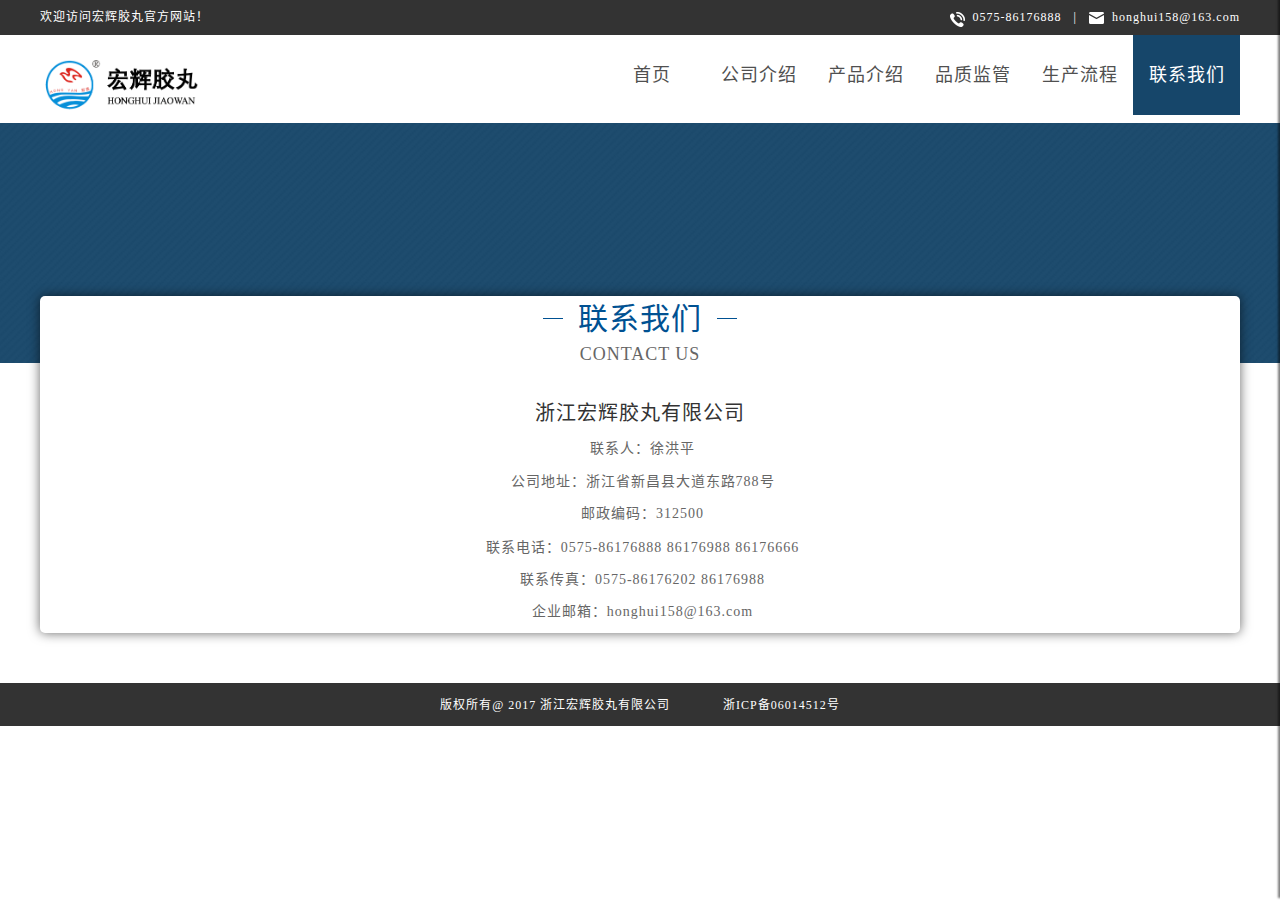
==== templates/contact_US.html @ ff35eb59 "第一次部署" ====
﻿<!DOCTYPE html>
<html lang="zh-CN">
	<head>
		<meta name="viewport" content="width=device-width, initial-scale=1, maximum-scale=1">
		<meta http-equiv="Content-Type" content="text/html; charset=utf-8" />
		<meta name="format-detection" content="telephone=no" />
		<meta name="apple-mobile-web-app-capable" content="yes" />
		<title>联系我们</title>
		<!-- <link rel="stylesheet" href="http://www.hgcapsule.com/css/font-awesome.css"/> -->
		<link rel="stylesheet" href="/static/css/bootstrap.css" />
		<link rel="stylesheet" href="/static/css/css.css" />

		<link rel="stylesheet" href="/static/css/default.css" />
		<link rel="stylesheet" href="/static/css/swiper.min.css" />
		<link rel="stylesheet" href="/static/css/freestyle.css" />
		<link rel="stylesheet" href="/static/css/b_style.css" />

		<script type="text/javascript" src="/static/js/jQuery.js"></script>
		<script type="text/javascript" src="/static/js/jquery.SuperSlide.2.1.1.js" ></script>
		<script type="text/javascript" src="/static/js/style.js"></script>
		

	</head>
	<body>
			<div class="topWrap clearfix">
					<div class="top">
						<p>欢迎访问宏辉胶丸官方网站！</p>
						<div class="top_R">
							<a href="#"><img src="/static/img/top_tell.png">0575-86176888</a><span>|</span>
							<a href="#"><img src="/static/img/top_mell.png">honghui158@163.com</a>
						</div>
					</div>
				</div>
				<!--header-->
				<div id="showRight"></div>
				<div class="header">
					<a href="index.html" class="logo"><img src="/static/img/logo.png"></a>
					<ul>
						<li><a href="index.html">首页</a></li>
						<li><a href="company_introduction.html">公司介绍</a></li>
						<!-- <li><a href="news_information.html">新闻动态</a></li> -->
						<li><a href="product_introduction.html">产品介绍</a></li>
						<li><a href="quality.html">品质监管</a></li>
						<li><a href="production_process.html">生产流程</a></li>
						<li><a href="contact_US.html" class="cur">联系我们</a></li>
					</ul>
					<a href="javascript:;" class="menu"></a>
				</div>
				<div id="Nav">
					<ul>
						<li><a href="index.html">首页</a></li>
						<li><a href="company_introduction.html">公司介绍</a></li>
						<!-- <li><a href="news_information.html">新闻动态</a></li> -->
						<li><a href="product_introduction.html">产品介绍</a></li>
						<li><a href="quality.html">品质监管</a></li>
						<li><a href="production_process.html">生产流程</a></li>
						<li><a href="contact_US.html">联系我们</a></li>
					</ul>
				</div>
			<!--banner-->
			<div class="banner">
				<a href="#"><img src="/static/temp/company_banner.jpg"></a>
				<!-- <div class="case_bawz">
					<h2>赶快联系我们吧！</h2>
					<p>Contact with us!</p>
				</div> -->
			</div>
			<!--case_内容-->	
			<div class="case_introduction contact_Us" >
				<div class="require_title" style="top: 0px; opacity: 1;">
					<div class="require_tit">联系我们</div>
					<div class="require_text">Contact us</div>
				</div>	
				<div class="col-sm-6">
					<div class="require_title"  style="top: 0px; left:300px; opacity: 1;">
							<div class="message_tit">
								浙江宏辉胶丸有限公司
							</div>
							<div class="address_con">
								<div><i class="fa fa-envelope-o"></i>联系人：徐洪平</div>
								<div><i class="fa fa-map-marker" style="font-size: 16px;"></i>公司地址：浙江省新昌县大道东路788号</div>
								<div><i class="fa fa-envelope"></i>邮政编码：312500</div>
								<div><i class="fa fa-mobile" style="font-size: 18px;"></i>联系电话：0575-86176888 86176988 86176666</div>
								<div><i class="fa fa-fax"></i>联系传真：0575-86176202 86176988</div>
								<div><i class="fa fa-envelope-o"></i>企业邮箱：honghui158@163.com</div>
							</div>
					</div>
				</div>
			</div>
			
				
				
			
			<!--footer-->
			<div class="footerWrap">
				<p>版权所有@ 2017 浙江宏辉胶丸有限公司<a href="#" title="17sucai">Reserved</a>浙ICP备06014512号</p>
			</div>
	</body>
</html>
---- static/css/css.css ----
@charset "utf-8";
body, html {
	padding: 0px;
	margin: 0px;
	overflow-x: hidden;
	/*font-family: 'ITC Franklin Gothic LT W01BkCn';*/
	font-family: "Helvetica Neue", Helvetica, Arial, "Microsoft Yahei", "Hiragino Sans GB", "Heiti SC", "WenQuanYi Micro Hei", sans-serif;
	letter-spacing: 1px;
	font-size: 14px;
}
@font-face {
	font-family: 'Thin';   /*字体名称*/
	src: url('../fonts/museosansrounded700.woff');
}
/*字体源文件*/

p, h2, h3, h4 { padding: 0px; margin: 0px }
body {
	overflow: hidden;
	color: #666;
}
ul {
	padding: 0px;
	margin: 0px;
}
li {
	list-style: none
}
a1 {
	text-decoration: none; -webkit-transition: 0.3s linear; -moz-transition: 0.3s linear; -ms-transition: 0.3s linear; -o-transition: 0.3s linear; transition: 0.3s linear;
}
a1:hover { color: #f78042; text-decoration: none; }
img {
	border: none;
}
.clear {
	clear: both;
}
::-webkit-scrollbar-track-piece { width: 10px; background-color: #000; }
::-webkit-scrollbar { width: 8px; height: 6px }
::-webkit-scrollbar-thumb { height: 50px; background-color: #005192; }
::-webkit-scrollbar-thumb:hover { background: #005192; }
::selection {
	background: #005192;
	color: #fff;
}
button, input { outline: none; }
/**********导航**********/
.logo { width: 80px; margin-top: 8px; float: left; }
.header1 {
	position: fixed;
	z-index: 9999999999;
	top: 0;
	width: 100%;
	-webkit-transition: 0.3s ease;
	-moz-transition: 0.3s ease;
	-ms-transition: 0.3s ease;
	-o-transition: 0.3s ease;
	transition: 0.3s ease;

	/*box-shadow: 0 0 10px 0 rgba(0,0,0,.5);*/
}
.header1_bg {
	width: 100%;
	height: 100%;
	position: absolute;
	top: 0;
	left: 0;
	z-index: -1;
	background: #fff;
	filter: alpha(opacity=10);
	-moz-opacity: 0.1;
	-khtml-opacity: 0.1;
	-webkit-opacity: 0.1;
}
.header1_ri { float: left; padding-top: 20px; }
.header1 li { float: left; margin-left: 40px; }
.header1 li a1 { font-size: 16px; color: #005192; line-height: 80px; }
.header1 li.active a1 { font-weight: bold; }
.header1_con { position: relative; }
.header1_con .right { position: absolute; right: 0; top: 10px; }
.search input { float: left; border: 1px solid #cccccc; height: 30px; padding: 0px 10px; background: none; }
.search span { float: left; border: 1px solid #cccccc; border-left: none; line-height: 28px; padding: 0px 5px; cursor: pointer; }
.search { float: left; }
.lan { line-height: 35px;
	color: #555;
	margin-left: 0px;
	top: 8px;
	position: absolute;
	right: 22%; }
.lan i { font-size: 16px; }
.lan a1 { margin-left: 5px; color: #666; }
/**********导航**********/

/**********banner**********/
.banner { position: relative; overflow: hidden; }
.banner_bg { position: absolute; top: 0; left: 0; width: 100%; height: 100%; background: #000000;
	filter: alpha(opacity=10); -moz-opacity: 0.1; -khtml-opacity: 0.1; opacity: 0.1;
}
.banner:after {
	/*background: linear-gradient(0deg,#fff 0,#fff 1%,rgba(255,255,255,0) 40%),linear-gradient(0deg,#fff 0,#fff 1%,rgba(255,255,255,0) 60%);
	content: '';
	position: absolute;    bottom: 0;
	right: 0;
	left: 0;
	top: 0;
	z-index: 1111;*/
}
.banner:before {
	/*background: linear-gradient(to bottom,rgba(0, 81, 146, 0.5) 0,rgba(0,81,146,0) 50%,rgba(255,255,255,0) 100%);
	content: '';
	position: absolute;    bottom: 0;
	right: 0;
	left: 0;
	top: 0;
	z-index: 1111;*/
}
.banner .ban_txt {
	width: 100%;
	height: 100%;
	position: absolute;
	z-index: 1;
	top: 0;
}
.banner .ban_txt1 {
}
.banner .ban_txt h2 {
	font-size: 45px;
	color: #18619d;
	letter-spacing: 2px;
	height: 60px;
	margin-top: 25%;
}
.banner .ban_txt h5 {
	color: #18619d;
	font-size: 16px;
	letter-spacing: 1px;
}
.banner-list {
	width: 100%;
	height: 100%;
	padding-left: 0;
	position: relative;
	z-index: -1;
}
.banner-list li {
	width: 100%;
	height: 100%;
	position: absolute; top: 0; left: 0;
	-webkit-transform: scale(1.1);
	-moz-transform: scale(1.1);
	-ms-transform: scale(1.1);
	-o-transform: scale(1.1);
	transform: scale(1.1);
	-webkit-transition: -webkit-transform 0s linear;
	-moz-transition: -moz-transform 0s linear;
	-ms-transition: -ms-transform 0s linear;
	-o-transition: -o-transform 0s linear;
	transition: transform 0s linear;
	font-weight: bold;
}
.banlion {
	-webkit-transform: scale(1) !important;
	-moz-transform: scale(1) !important;
	-ms-transform: scale(1) !important;
	-o-transform: scale(1) !important;
	transform: scale(1) !important;
	-webkit-transition: -webkit-transform 4s linear !important;
	-moz-transition: -moz-transform 4s linear !important;
	-ms-transition: -ms-transform 4s linear !important;
	-o-transition: -o-transform 4s linear !important;
	transition: transform 4s linear !important;
}
.banner-list li {
	background: url(../images/banner1.jpg) no-repeat;
	background-size: cover;
}
.banner-list li + li {
	background: url(../images/banner.jpg) no-repeat;
	background-size: cover;
	display: none;
}
.banner-list li + li + li {
	background: url(../images/banner2.jpg) no-repeat;
	background-size: cover;
	display: none;
}
.banner-list li:nth-child(1) {
	background: url(../images/banner4.jpg) no-repeat;
	background-size: cover;
}
.banner-list li:nth-child(2) {
	background: url(../images/banner.jpg) no-repeat;
	background-size: cover;
	display: none;
}
.banner-list li:nth-child(3) {
	background: url(../images/banner2.jpg) no-repeat;
	background-size: cover;
	display: none;
}
.banner-list li:nth-child(4) {
	background: url(../images/banner1.jpg) no-repeat;
	background-size: cover;
	display: none;
}
.banner-num {
	width: 12px;
	position: absolute; right: 50px; top: 50%;
	margin-top: -40px;
	z-index: 101;
}
.banner-num ul {
	width: 12px;
	padding-left: 0;
	margin-bottom: 0;
}
.banner-num ul li {
	width: 12px;
	height: 12px;
	background: #fff;
	border: 1px solid #005192;
	border-radius: 50%;
	margin-top: 25px;
}
/*.banner-num ul a1{ float: left;}*/
.numon {
	background: #005192 !important;
}
.cont2 {
	display: none;
}
.cont3 {
	display: none;
}
.marqueeleft ul { float: left; }
.marqueeleft li { float: left; display: inline; height: auto; overflow: hidden; margin-right: 60px; position: relative; }
.marqueeleft {
	height: auto;
	width: 90%;
	overflow: hidden;
	margin: 0 auto;
	float: left;
}
.marqueeleft li a1 { color: #333; }
/**********banner**********/

/*******投资者*******/
.Investor { padding-top: 60px; padding-bottom: 60px; }
.GovernImg { width: 52%; position: relative; display: inline-block; }
.Img1 { width: 100%; }
.GovP { background-color: #f2f2f2; width: 160px; position: absolute; text-align: center; padding-top: 5px; padding-bottom: 5px; font-size: 16px; top: 80%; margin-left: -10%; }
.conL { text-align: left; }
.GovZhe {
	background-color: #fffefe;
	filter: Alpha(opacity=80);
	background: rgba(255, 254, 254, 0.8);
	position: absolute; width: 60%; bottom: 0; right: 0; line-height: 30px; }
.GovZhe { text-indent: 2em; padding: 20px; }
.GovZhe a1 { color: #666666; float: right; }
.GovernImg:hover a1 { margin-right: 30px; }
.GovZheP i { font-size: 16px; }
.conR { text-align: right; }
.conR .GovZheP { text-align: left; height: 90px; overflow: hidden; }
.Govern1 { margin-bottom: 30px; }
.Investor_con.last .Govern1 { margin-bottom: 0px; }
.fa-long-arrow-right { margin-left: -15px; font-size: 18px; }
.Investor_con {
	position: relative;
	top: 60px;
	opacity: 0; / / 不显示 filter: alpha(opacity = 0);
	-moz-opacity: 0;
	-khtml-opacity: 0;
	-webkit-opacity: 0;
}
.Investor_con.last { overflow: hidden; }
.inv_back {
	right: 0px;
	position: absolute;
	top: 0px;
	z-index: -1;
	transition: all 0.3s ease;
	-webkit-transition: all 0.3s ease;
}
.conR .inv_back { left: 0; right: auto; }
/*******投资者*******/
/**********合作伙伴**********/
.home_panter {
	-webkit-transition: 0.3s linear;
	-moz-transition: 0.3s linear;
	-ms-transition: 0.3s linear;
	-o-transition: 0.3s linear; transition: 0.3s linear;
	position: absolute; left: 0; width: 100%; bottom: 0px;
	/*background: #005192;*/
	/*filter:alpha(opacity=5);*/
	background: rgba(0, 81, 146, .05);
	filter: progid:DXImageTransform.Microsoft.gradient(startColorstr=#19005192, endColorstr=#19005192);
	/*-moz-opacity:0.05;
	-khtml-opacity:0.05;
	-webkit-opacity:0.05;*/
	padding: 15px 0;
	z-index: 1112;
}
.home_panter:hover {
	background: rgba(0, 81, 146, .2); }
.home_panter a1 {
	display: block;
	text-align: center;
	height: 40px;
}
.home_panter img {
	height: 100%;
	-webkit-transition: 0.3s linear; -moz-transition: 0.3s linear; -ms-transition: 0.3s linear; -o-transition: 0.3s linear; transition: 0.3s linear;
}
.home_panter a1:hover img {
	margin-left: 10px;
}
.home_panter .arrow-left2, .home_panter .arrow-right2 { border: none; }
.home_panter .arrow-right2 { right: -40px; }
.home_panter .arrow-left2 { left: -40px; }
.home_panter .arrow-left2 i, .home_panter .arrow-right2 i { font-size: 38px; }
/**********合作伙伴**********/

/**********简介**********/
.home_about_more { text-align: right; margin-top: 20px; font-weight: bold; color: #005192; font-size: 16px; line-height: 22px; }
.home_about_more:hover i { margin-right: 10px; }
.home_about_more i {
	margin-left: 8px;
	font-size: 18px; font-weight: bold;
	-webkit-transition: 0.3s linear; -moz-transition: 0.3s linear; -ms-transition: 0.3s linear; -o-transition: 0.3s linear; transition: 0.3s linear;
}
.home_about { padding: 60px 0; }
.home_about_text { text-align: center;
	/*margin-bottom: 40px;*/
	top: 60px;
	position: relative;
	opacity: 0; / / 不显示 filter: alpha(opacity = 0);
	-moz-opacity: 0;
	-khtml-opacity: 0;
	-webkit-opacity: 0;
}
.home_about_text .tit { font-size: 24px; font-weight: bold; line-height: 30px;
}
.home_about_text .tx { font-size: 18px; line-height: 30px;
}
.home_about_con {
	float: left;
	/*width: 34%;*/
	padding: 50px 46px 80px 24px;
	position: relative;
	color: #fff;
	top: 60px;
	position: relative;
	opacity: 0;
	filter: alpha(opacity=0);
	-moz-opacity: 0;
	-khtml-opacity: 0;
	-webkit-opacity: 0; overflow: hidden;
	background-image: linear-gradient(45deg, #005192 0, #008bc5 100%);
	background-image: -moz-linear-gradient(45deg, #005192 0, #008bc5 100%);
	background-image: -webkit-linear-gradient(45deg, #005192 0, #008bc5 100%);
	background-image: -o-linear-gradient(45deg, #005192 0, #008bc5 100%);
	filter: progid:DXImageTransform.Microsoft.Gradient(startColorStr='#005192', endColorStr='#008bc5', gradientType=1);
}
.home_about_con .tit { font-size: 22px; }
.home_about_con .tx { font-size: 16px; margin-top: 20px; line-height: 25px; }
.home_about_con .more { line-height: 22px; position: absolute; right: 10px; bottom: 15px; }
.home_about_con .more a1 { color: #ffffff; }
.home_about_con .more i { width: 20px; height: 20px; text-align: center; font-size: 18px; font-weight: bold; }
.home_about_img { float: left; width: 66%;
	padding-left: 20px !important; }
.home_about_cu {
	position: relative;
	/*width: 50%; float: left;*/
	top: 60px;
	opacity: 0; / / 不显示 filter: alpha(opacity = 0);
	-moz-opacity: 0;
	-khtml-opacity: 0;
	-webkit-opacity: 0; overflow: hidden;
}
.home_about_cu .text {
	display: block;
	width: 100%;
	left: 0; padding: 10px;
	color: #fff;
	position: absolute;
	margin: 0 -20px 0 0;
	letter-spacing: .2px;
	z-index: 10;
	bottom: 0;
	-webkit-align-self: flex-end;
	-ms-flex-item-align: end;
	align-self: flex-end; font-size: 28px;
	line-height: 34px;
}
.home_about_cu .text span, .home_about_cu1 .text span { font-size: 20px; }
.home_about_cu .text div {
	height: 100%;
	background-image: linear-gradient(45deg, rgba(195, 0, 74, .9) 0, rgba(86, 55, 138, .9) 34%, rgba(0, 139, 197, .9) 68%, rgba(85, 190, 207, .9) 100%);
	background-image: -moz-linear-gradient(45deg, rgba(195, 0, 74, .9) 0, rgba(86, 55, 138, .9) 34%, rgba(0, 139, 197, .9) 68%, rgba(85, 190, 207, .9) 100%);
	background-image: -webkit-linear-gradient(45deg, rgba(195, 0, 74, .9) 0, rgba(86, 55, 138, .9) 34%, rgba(0, 139, 197, .9) 68%, rgba(85, 190, 207, .9) 100%);
	background-image: -o-linear-gradient(45deg, rgba(195, 0, 74, .9) 0, rgba(86, 55, 138, .9) 34%, rgba(0, 139, 197, .9) 68%, rgba(85, 190, 207, .9) 100%);
	filter: progid:DXImageTransform.Microsoft.Gradient(startColorStr='#c3004a', endColorStr='#55becf', gradientType=1);
	padding: 12px 20px 40px; font-size: 20px;
}
.home_about_cu1 { position: relative;
	/*width: 50%;padding-left: 20px; float: left;*/
	top: 60px;
	opacity: 0; / / 不显示 filter: alpha(opacity = 0);
	-moz-opacity: 0;
	-khtml-opacity: 0;
	-webkit-opacity: 0;
}
.home_about_cu2 .text {
	display: block; width: 100%; bottom: 0; right: 0;
	position: absolute;
	/*min-height: 120px;*/
	z-index: 10; padding: 10px; height: 40%; font-size: 28px;
	line-height: 34px;
}
.home_about_cu1 .text div { height: 100%;
	background-image: linear-gradient(45deg, rgba(0, 139, 197, .9) 0, rgba(85, 190, 207, .9) 30%, rgba(150, 191, 13, .9) 61%, rgba(241, 142, 0, .9) 100%);
	background-image: -moz-linear-gradient(45deg, rgba(0, 139, 197, .9) 0, rgba(85, 190, 207, .9) 30%, rgba(150, 191, 13, .9) 61%, rgba(241, 142, 0, .9) 100%);
	background-image: -webkit-linear-gradient(45deg, rgba(0, 139, 197, .9) 0, rgba(85, 190, 207, .9) 30%, rgba(150, 191, 13, .9) 61%, rgba(241, 142, 0, .9) 100%);
	background-image: -o-linear-gradient(45deg, rgba(0, 139, 197, .9) 0, rgba(85, 190, 207, .9) 30%, rgba(150, 191, 13, .9) 61%, rgba(241, 142, 0, .9) 100%);
	filter: progid:DXImageTransform.Microsoft.Gradient(startColorStr='#008bc5', endColorStr='#f18e00', gradientType=1);
	padding: 12px 20px 40px; letter-spacing: .2px; color: #fff;
}
.home_about_cu .text p, .home_about_cu1 .text p { position: absolute; bottom: 15px; right: 15px; font-size: 14px; }
.home_about_cu .text p i, .home_about_cu1 .text p i { width: 20px; height: 20px; text-align: center; font-size: 18px; font-weight: bold; }
.home_about_cu2 .img { overflow: hidden; }
.home_about_cu2 img {
	width: 100%;
	-webkit-transform: scale(1); -moz-transform: scale(1); -ms-transform: scale(1); -o-transform: scale(1); transform: scale(1);
	-webkit-transition: 0.3s linear; -moz-transition: 0.3s linear; -ms-transition: 0.3s linear; -o-transition: 0.3s linear; transition: 0.3s linear;
}
.home_about_cu2:hover img {
	-webkit-transform: scale(1.05); -moz-transform: scale(1.05); -ms-transform: scale(1.05); -o-transform: scale(1.05); transform: scale(1.05);
}
.container {
	position: relative;
	z-index: 2;
}
.about_box1 {
	position: relative;
	padding: 40px 0px 30px 0px;
}
.about_box1_tit {
	font-size: 32px;
	color: #005192;
	text-transform: uppercase;
	position: relative;
	top: 60px;
	opacity: 0; filter: alpha(opacity=0);
	-moz-opacity: 0;
	-khtml-opacity: 0;
	-webkit-opacity: 0;
}
.about_box1_p p {
	margin-bottom: 15px;
	line-height: 24px; color: #666;
}
.about_box1_bottom {
	width: 40px;
	position: absolute;
	bottom: 0px;
}
.about_box1_p {
	position: relative;
	top: 60px;
	opacity: 0; / / 不显示 filter: alpha(opacity = 0);
	-moz-opacity: 0;
	-khtml-opacity: 0;
	-webkit-opacity: 0;
}
.about_bg { background: #ffffff url("../images/pattern_odd.svg"); position: absolute; top: 0; left: 0;
	height: 100%; width: 100%; z-index: -1;
}
.finan_bg {
	position: relative;
	height: 400px;
	overflow: hidden;
	background: url(../images/bg_bg12.png) no-repeat center 0 transparent;
	top: 60px;
	opacity: 0; / / 不显示 filter: alpha(opacity = 0);
	-moz-opacity: 0;
	-khtml-opacity: 0;
	-webkit-opacity: 0;
	/*background: url(../images/about0.jpg) center center no-repeat\9;*/
	background-size: 100% \9;
	width: 100% \9;
}
.helix {
	display: none \9;
}
.finan_bg .text {
	width: 100%;
	height: 100%;
	position: absolute;
	top: 0;
	left: 0;
	padding-top: 150px;
	text-align: center;
	color: #ffffff;
	font-size: 32px;
	top: 60px;
	opacity: 0; / / 不显示 filter: alpha(opacity = 0);
	-moz-opacity: 0;
	-khtml-opacity: 0;
	-webkit-opacity: 0;
}
.finan_bg .tit { font-size: 30px; margin-bottom: 20px; }
/**********简介**********/

/**********产品中心**********/

.home_pro { position: relative; padding-bottom: 60px; }
.home_pro_cont { position: relative; margin: 0px -10px;
	top: 60px;
	opacity: 0; / / 不显示 filter: alpha(opacity = 0);
	-moz-opacity: 0;
	-khtml-opacity: 0;
	-webkit-opacity: 0;
}
.home_title { font-size: 30px; color: #008bc5; margin-bottom: 12px; letter-spacing: 1px;
	position: relative;
	top: 60px;
	opacity: 0; / / 不显示 filter: alpha(opacity = 0);
	-moz-opacity: 0;
	-khtml-opacity: 0;
	-webkit-opacity: 0;
}
.home_pro_con { position: relative; padding: 0px 10px; padding-bottom: 10px; }
.home_pro_con a1 { display: block; position: relative; overflow: hidden;
	box-shadow: 0px 3px 5px rgba(0, 0, 0, 0.33); -webkit-border-radius: 20px; -moz-border-radius: 20px; border-radius: 20px; -khtml-border-radius: 20px;
}
.home_pro_text { position: absolute; bottom: 0px; left: 0; width: 100%; padding: 10px;
	-webkit-transition: 0.3s linear; -moz-transition: 0.3s linear; -ms-transition: 0.3s linear; -o-transition: 0.3s linear; transition: 0.3s linear;
}
.home_pro_text .text {
	padding: 12px 20px; color: #ffffff;
}
.home_pro_text .text h2 { font-size: 16px; font-weight: bold; }
.home_pro_text .text1 { background-image: linear-gradient(45deg, rgba(0, 139, 197, .9) 0, rgba(85, 190, 207, .9) 30%, rgba(150, 191, 13, .9) 61%, rgba(241, 142, 0, .9) 100%); }
.home_pro_text .text2 { background-image: linear-gradient(45deg, rgba(195, 0, 74, .9) 0, rgba(86, 55, 138, .9) 34%, rgba(0, 139, 197, .9) 68%, rgba(85, 190, 207, .9) 100%); }
.home_pro_text .text3 { background-image: linear-gradient(45deg, rgba(150, 191, 13, .9) 0, rgba(241, 142, 0, .9) 25%, rgba(228, 49, 44, .9) 67%, rgba(195, 0, 74, .9) 100%); }
.home_pro_con .img { overflow: hidden; }
/*.home_pro_con img{*/
/*width:100%;-webkit-border-radius:20px; -moz-border-radius: 20px;border-radius: 20px;-khtml-border-radius:20px; overflow: hidden;*/
/*-webkit-transform:scale(1); -moz-transform:scale(1); -ms-transform:scale(1); -o-transform:scale(1); transform:scale(1);*/
/*-webkit-transition: 0.3s linear; -moz-transition: 0.3s linear; -ms-transition: 0.3s linear; -o-transition: 0.3s linear; transition: 0.3s linear;*/
/*}*/
/*.home_pro_con:hover img{*/
/*-webkit-transform:scale(1.05); -moz-transform:scale(1.05); -ms-transform:scale(1.05); -o-transform:scale(1.05); transform:scale(1.05);*/
/*}*/

/**********产品中心**********/

/**********新闻媒体**********/
.home_news {
	background-image: linear-gradient(-180deg, rgba(255, 255, 255, 0) 0, #f2f2f5 100%);
	background-image: -moz-linear-gradient(-180deg, rgba(255, 255, 255, 0) 0, #f2f2f5 100%);
	/*background-image:-webkit-linear-gradient(-180deg,rgba(255,255,255,0) 0,#f2f2f5 100%);*/
	background-image: -o-linear-gradient(-180deg, rgba(255, 255, 255, 0) 0, #f2f2f5 100%);
	filter: progid:DXImageTransform.Microsoft.Gradient(startColorStr='#ffffff', endColorStr='#f2f2f5', gradientType=1);
	padding: 60px 0;
}
.home_news_con {
	position: relative;
	padding: 28px 20px 80px 24px;
	background-color: #fff;
	text-decoration: none;
	color: #005192;
}
.news_cont1 { opacity: 0; / / 不显示 filter: alpha(opacity = 0);
	-moz-opacity: 0;
	-khtml-opacity: 0;
	-webkit-opacity: 0; top: 60px; }
.home_news_con1 {
	content: "";
	background-image: linear-gradient(45deg, #005192 0, #008bc5 100%);
	background-image: -moz-linear-gradient(45deg, #005192 0, #008bc5 100%);
	background-image: -webkit-linear-gradient(45deg, #005192 0, #008bc5 100%);
	background-image: -o-linear-gradient(45deg, #005192 0, #008bc5 100%);
	filter: progid:DXImageTransform.Microsoft.Gradient(startColorStr='#005192', endColorStr='#008bc5', gradientType=1);
	height: 8px;
	position: absolute;
	top: 0;
	left: 0;
	width: 100%;
}
.home_news_con .tit { font-size: 16px; font-weight: bold; margin-bottom: 5px; height: 22px; overflow: hidden; color: #337ab7; }
.home_news_con .time { font-size: 16px; line-height: 20px; font-weight: 400; position: absolute; bottom: 15px; left: 24px; color: #337ab7; }
.home_news_con .text { line-height: 25px; height: 75px; overflow: hidden; color: #337ab7; }
.home_news_cont .col-sm-4 { padding: 0px 10px; }
.home_news_cont .row { margin: 0px -10px; }
.home_news_con:hover .tit { color: #fff; }
.home_news_con:hover .time { color: #fff; }
.home_news_con:hover .text { color: #fff; }
/*.home_news_con:before,.home_news_con:before {
	content: "";
	height: 100%;
	position: absolute;
	top: 0;
	left: 0;
	width: 100%;
	background: url("../images/hn1.jpg") no-repeat center center;
	filter:alpha(opacity=0); -moz-opacity:0; -khtml-opacity:0; opacity:0;
	-webkit-transition: 0.3s linear;
	-moz-transition: 0.3s linear;
	-ms-transition: 0.3s linear;
	-o-transition: 0.3s linear;
	transition: 0.3s linear;
}*/
/*.home_news_con1{
	content: "";
	height: 100%;
	position: absolute;
	top: 0;
	left: 0;
	width: 100%;
	
	background: url("../images/hn1.jpg") no-repeat center center;
	filter:alpha(opacity=0); -moz-opacity:0; -khtml-opacity:0; opacity:0;
	-webkit-transition: 0.3s linear;
	-moz-transition: 0.3s linear;
	-ms-transition: 0.3s linear;
	-o-transition: 0.3s linear;
	transition: 0.3s linear;
}*/
.bg1, .bg2, .bg3 { background: #fff; }
.bg1:hover { background-image: url("../images/hn1.jpg"); }
.bg2:hover { background-image: url("../images/hn2.jpg") }
.bg3:hover { background-image: url("../images/hn3.jpg") }
.home_news_con:hover a1 { color: #ffffff; }
.home_news_text { position: relative; z-index: 2; }
.news_img { overflow: hidden; }
.news_con img {
	width: 100%;
	-webkit-transform: scale(1); -moz-transform: scale(1); -ms-transform: scale(1); -o-transform: scale(1); transform: scale(1);
	-webkit-transition: 0.3s linear; -moz-transition: 0.3s linear; -ms-transition: 0.3s linear; -o-transition: 0.3s linear; transition: 0.3s linear;
}
.news_con:hover img {
	-webkit-transform: scale(1.1); -moz-transform: scale(1.1); -ms-transform: scale(1.1); -o-transform: scale(1.1); transform: scale(1.1);
}
/**********新闻媒体**********/
.map { letter-spacing: 0px; background: #f6f6f6;
	padding: 60px 0; }
.mainGlobal_hide {
	opacity: 0; / / 不显示 filter: alpha(opacity = 0);
	-moz-opacity: 0;
	-khtml-opacity: 0;
	-webkit-opacity: 0;
}
/******footer******/
.footer {
	background: #7d7d7d;
	color: #fff; padding-top: 20px;
	position: relative;
	top: 60px;
	/*opacity:0; 
filter:alpha(opacity=0);
	-moz-opacity:0;
	-khtml-opacity:0;
	-webkit-opacity:0;*/
}
.footer_right { float: right; }
.footer_bottom { margin-bottom: 0px; margin-top: 10px; }
.footer_bottom .copy { float: left; line-height: 40px; color: #f3f3f3; font-size: 12px; }
.footer_bottom iframe { float: right; }
.foot-logo { width: 11%;
	float: left;
	margin-right: 100px; }
.foot-link { width: 20%;
	float: left; }
.fot_cont { width: 40%;
	float: left; }
.fot_cont i { padding-right: 5px; }
.fot_cont a1 { display: block;
	color: #fff;
	line-height: 24px;
	font-size: 14px; }
.foot-link a1 { display: block; color: #fff; line-height: 24px;
	font-size: 14px;
	letter-spacing: 1px; }
.foot-link a1:hover { color: #f78042; }
.foot-input { width: 40%;
	float: left; }
.foot-input h2 { font-size: 14px;
	color: #fff; margin-bottom: 12px; }
.foot-input p { font-size: 14px; color: #f3f3f3; margin-bottom: 20px; }
.foot-input .input1 { border: 2px solid #f3f3f3; background-color: transparent; outline: none; line-height: 38px; height: 38px;
	padding-left: 20px;
	color: #f3f3f3; width: 100%; }
.foot-input .input2 { width: 34px; background: url(../images/input-btn.png) no-repeat center center; float: left; position: absolute; right: 3%;
	top: 24%; border: none;
	background-size: contain; outline: none; }
.foot-inputcon { position: relative; width: 380px; }
.foot-friend { padding: 0px 10px; margin-top: 10px; padding-left: 0; }
.foot-friend .fa { font-size: 16px; color: #ccc; }
.foot-friend a1 { padding-right: 5px;
}
.foot-friend a1 i { color: #f37321 !important; }
.foot-friend .fa:hover { color: #d60050; }
.pro-sg { font-size: 20px; color: #005192; margin-top: 10px;
	display: block;
	line-height: 30px; }
/******footer******/

/*******产品中心*******/
.require_title { text-align: center; position: relative;
	top: 60px;
	opacity: 0;
	-moz-opacity: 0;
	-khtml-opacity: 0;
	-webkit-opacity: 0;
	filter: alpha(opacity=0); margin-top: 0px;
}
.require_text { font-size: 18px; text-transform: uppercase; padding-bottom: 30px; }
.require_tit { font-size: 30px; position: relative; display: inline-block; color: #005192; }
.require_tit:after, .require_tit:before { content: "";
	position: absolute;
	width: 20px;
	height: 1px;
	background: #005192;
	top: 50%;
}
.require .require_tit:after, .require .require_tit:before {
	background: #e4e4e4;
}
.require_tit:after { right: -35px; }
.require_tit:before { left: -35px; }
.home_mar { padding: 30px 0; }
.pro_con { position: relative; box-shadow: 0px 2px 5px rgba(0, 0, 0, 0.12); overflow: hidden; }
.pro_text { line-height: 24px; position: absolute; width: 100%; left: 0; bottom: -60px; background: #ffffff; padding: 10px 20px; -webkit-transition: 0.3s linear; -moz-transition: 0.3s linear; -ms-transition: 0.3s linear; -o-transition: 0.3s linear; transition: 0.3s linear; }
.pro_text .tit { font-size: 16px; color: #333; font-weight: bold; }
.pro_text .text { color: #666; }
.pro_text .tx { color: #666; margin-top: 5px; height: 48px; overflow: hidden; }
.pro .row { margin-top: 30px; }
.pro_con:hover .pro_text { bottom: 0px; }
.pro_con img {
	width: 100%;
	-webkit-transform: scale(1); -moz-transform: scale(1); -ms-transform: scale(1); -o-transform: scale(1); transform: scale(1);
	-webkit-transition: 0.3s linear; -moz-transition: 0.3s linear; -ms-transition: 0.3s linear; -o-transition: 0.3s linear; transition: 0.3s linear;
}
.pro_con:hover img {
	-webkit-transform: scale(1.1); -moz-transform: scale(1.1); -ms-transform: scale(1.1); -o-transform: scale(1.1); transform: scale(1.1);
}
.pro_top { text-align: center; margin: 0px auto; width: 80%; }
/*******产品中心*******/

.news_text { color: #666; padding-top: 10px; text-align: center; }
.news_text .tit { color: #333; font-size: 16px; margin: 10px 0; }
.news_text .text { text-align: left; line-height: 24px; height: 72px; overflow: hidden; }
.news_cont .row { margin-bottom: 30px; }
.news_bot { background: #f2f2f2; color: #333; margin-top: 30px; font-size: 16px; text-align: center; line-height: 120px; cursor: pointer; -webkit-transition: 0.3s linear; -moz-transition: 0.3s linear; -ms-transition: 0.3s linear; -o-transition: 0.3s linear; transition: 0.3s linear; }
.news_bot:hover { background: #205e91; color: #ffffff; }
.news_bot i { margin-left: 10px; }
.inews_con { position: relative; }
.inews_text { position: absolute; top: 30%; width: 100%; left: 0; text-align: center; color: #ffffff; }
.inews_tx { width: 50%; margin: 0px auto; }
.inews_tx .tit { font-size: 20px; }
.inews_tx .more i { margin-left: 10px; -webkit-transition: 0.3s linear; -moz-transition: 0.3s linear; -ms-transition: 0.3s linear; -o-transition: 0.3s linear; transition: 0.3s linear; }
.inews_con:hover .more i { margin-left: 20px; }
.inews_tx .time { margin: 10px 0; font-size: 16px; }
.inews_tx .more { margin-top: 40px; }
/*Recruitment*/
.Recruitment { padding: 30px 0; background-color: #f2f2f2; }
.RecruText { width: 50%; float: left;
	position: relative;
	left: -160px;
	opacity: 0; / / 不显示 filter: alpha(opacity = 0);
	-moz-opacity: 0;
	-khtml-opacity: 0;
	-webkit-opacity: 0;
}
.RecruText h3 { font-size: 24px; color: #005192; position: relative; margin-bottom: 34px; margin-top: 10px; }
.RecruText h3:after { content: ''; position: absolute; width: 96px; height: 1px; left: 0; top: 150%; background-color: #ccc; }
.RecruText p { margin-top: 15px; line-height: 25px; margin-right: 50px; text-indent: 2em; }
.RecruImg { width: 50%; float: right;
	position: relative;
	right: -160px;
	opacity: 0; / / 不显示 filter: alpha(opacity = 0);
	-moz-opacity: 0;
	-khtml-opacity: 0;
	-webkit-opacity: 0;
}
/*Career development*/
.career_box {
	margin-top: 50px;
}
.career_box2 h2 {
	font-size: 20px;
	line-height: 30px;
}
.career_line {
	width: 50px;
	border-bottom: 2px solid #337ab7;
	margin: 10px 0;
}
.career_box2 p {
	font-size: 14px;
	line-height: 25px;
	text-align: justify;
}
.p_mar {
	margin-bottom: 10px;
}
.career_box2 span {
	float: right;
	margin-top: 20px;
}
.career_bor {
	border-left: 1px solid #ccc;
	border-right: 1px solid #ccc;
}
.return {
	position: relative;
	top: 60px;
	opacity: 0; / / 不显示 filter: alpha(opacity = 0);
	-moz-opacity: 0;
	-khtml-opacity: 0;
	-webkit-opacity: 0;
}
.return a1 {
	display: block;
	width: 130px;
	height: 40px;
	line-height: 40px;
	background: #dadada;
	text-align: center;
	margin: 30px auto 0 auto;
	text-transform: uppercase; color: #333;
}
.return a1:hover { background: #005192; color: #ffffff; }
/*Recruitment*/
.career { padding: 60px 0; }
.career_left {
	margin: 0px -15px; float: left; width: 58.33333333%; padding-right: 30px;
	position: relative;
	left: -160px;
	opacity: 0; / / 不显示 filter: alpha(opacity = 0);
	-moz-opacity: 0;
	-khtml-opacity: 0;
	-webkit-opacity: 0;
}
.career_ri { float: left; width: 41.66666667%;
	position: relative;
	right: -16px;
	opacity: 0; / / 不显示 filter: alpha(opacity = 0);
	-moz-opacity: 0;
	-khtml-opacity: 0;
	-webkit-opacity: 0;
}
.career_img { margin-top: 30px; padding: 0px 15px; width: 47%; float: left; }
.career_img a1 { display: block; position: relative; }
.career_left_tx { position: absolute; top: 0; left: 0; width: 100%; height: 100%; text-align: center;
	color: #ffffff; font-size: 16px; background: rgba(0, 0, 0, 0.5); -webkit-transition: 0.3s linear; -moz-transition: 0.3s linear; -ms-transition: 0.3s linear; -o-transition: 0.3s linear; transition: 0.3s linear; }
.career_left_tx .text { display: table; height: 100%; margin: 0 auto; }
.career_left_tx .text div { display: table-cell; vertical-align: middle; }
.career_left_tx .text p { font-size: 18px; }
.career_con { margin-top: 30px; display: none; padding-left: 30px; }
.career_img.active .career_left_tx { background: none; }
.career_title {
	font-size: 24px;
	border-bottom: 1px solid #ccc;
	padding-bottom: 10px;
	color: #333; margin-bottom: 10px;
}
.career_text { line-height: 25px; margin-bottom: 10px; }
.career .require_text { padding-bottom: 0px; }
.career_pic {
	position: relative;
	top: 60px;
	opacity: 0; / / 不显示 filter: alpha(opacity = 0);
	-moz-opacity: 0;
	-khtml-opacity: 0;
	-webkit-opacity: 0;
}
.box2_hd {
	position: relative;
	top: 60px;
	opacity: 0; / / 不显示 filter: alpha(opacity = 0);
	-moz-opacity: 0;
	-khtml-opacity: 0;
	-webkit-opacity: 0;
}
.career_hd1, .career_hd2, .career_hd3 {
	position: relative;
	top: 60px;
	opacity: 0; / / 不显示 filter: alpha(opacity = 0);
	-moz-opacity: 0;
	-khtml-opacity: 0;
	-webkit-opacity: 0;
}
/*组织架构*/
.structure {
	background: #f4f4f4 url("../images/zuzhi_bg.jpg") no-repeat center center fixed; background-size: cover;
	position: relative;
	top: 60px;
	opacity: 0; / / 不显示 filter: alpha(opacity = 0);
	-moz-opacity: 0;
	-khtml-opacity: 0;
	-webkit-opacity: 0;
}
.structure_con { text-align: center; }
.zoomy { position: absolute; display: none; background-repeat: no-repeat; -webkit-box-shadow: 3px 3px 10px #000; -moz-box-shadow: 3px 3px 10px #000; border: 0; cursor: url(blank.gif), move; line-height: 100px; text-align: center; background-image: url(loading.gif); background-position: center; background-color: #fff; z-index: 1000; }
.zoomy img { opacity: 0; filter: alpha(opacity=0); }
.zoomy a1 { color: #333; text-decoration: none; }
/*组织架构*/

.about-us-cotar .require_tit, .about-us-cotar .require_text { color: #ffffff; }
.about-us-cotar .require_tit:after, .about-us-cotar .require_tit:before { background: #ffffff; }
.about-us-cotar {
	background: url("../images/bg-timezou.jpg") no-repeat center center fixed; background-size: cover;
	position: relative;
	/*top:60px;*/
	opacity: 0; / / 不显示 filter: alpha(opacity = 0);
	-moz-opacity: 0;
	-khtml-opacity: 0;
	-webkit-opacity: 0;
}
.mCustomScrollBox { margin-top: 30px; }
/*公司简介*/
.about .require_title { text-align: left; }
.about_img { float: left; width: 50%; margin-right: 30px; }
.about_text div {
	line-height: 26px;
	color: #666;
	/*text-indent: 2em;*/
	margin-bottom: 10px;
	text-align: justify;
}
.about .require_tit:after, .about .require_tit:before { width: 0; }
/*公司简介*/

.home_bg { background: url("../images/home_bg.jpg") no-repeat center center fixed; background-size: cover; height: 300px; }
.message input { width: 100%; height: 30px; line-height: 30px; margin-bottom: 10px; padding: 0px 10px; font-size: 12px; border: 1px solid #999999; }
.message textarea { width: 100%; outline: none; line-height: 36px; padding: 0px 10px;  border: 1px solid #999999;}
.message_btn a1 { background: #666; padding: 6px 30px; color: #ffffff; display: inline-block; }
.message_btn { margin-top: 20px; }
.dafu { font-size: 12px; margin-top: 5px;
	display: block; }
.message {
	position: relative;
	left: -160px;
	opacity: 0; / / 不显示 filter: alpha(opacity = 0);
	-moz-opacity: 0;
	-khtml-opacity: 0;
	-webkit-opacity: 0;
}
.address {
	position: relative;
	right: -160px;
	opacity: 0; / / 不显示 filter: alpha(opacity = 0);
	-moz-opacity: 0;
	-khtml-opacity: 0;
	-webkit-opacity: 0;
}
.message_tit { font-size: 20px; margin-bottom: 10px; color: #333; }
.address_con div {
	margin-bottom: 10px;
	line-height: 22px;
	font-size: 14px;
}
.message .row { margin: 0px -5px; }
.message .col-sm-6, .message .col-sm-12 { padding: 0 5px; }
.address { padding-left: 30px; }
.address_con i { color: #005192; width: 20px; text-align: center; margin-right: 5px; }
.honor_img { text-align: center;
	position: relative;
	top: 60px;
	opacity: 0; / / 不显示 filter: alpha(opacity = 0);
	-moz-opacity: 0;
	-khtml-opacity: 0;
	-webkit-opacity: 0;
}
/*新闻*/
.news {
	position: relative;
	padding: 60px 0;
}
.news {
	padding-top: 30px !important;
}
.news_con {
	padding: 30px;
	filter: progid:DXImageTransform.Microsoft.Shadow(color='#cccccc', Direction=135, Strength=10);
	-moz-box-shadow: 0px 4px 10px rgba(0, 0, 0, 0.21); /*firefox*/
	-webkit-box-shadow: 0px 4px 10px rgba(0, 0, 0, 0.21); /*webkit*/
	box-shadow: 0px 4px 10px rgba(0, 0, 0, 0.21);
	margin-top: 0px;
	background: #ffffff;
	-webkit-transition: 0.3s linear;
	-moz-transition: 0.3s linear;
	-ms-transition: 0.3s linear;
	-o-transition: 0.3s linear;
	transition: 0.3s linear;
}
.news_con1 {
	position: relative;
	top: 60px;
	opacity: 0;
	-moz-opacity: 0;
	-khtml-opacity: 0;
	-webkit-opacity: 0;
	filter: alpha(opacity=0);
}
.news_con:hover { margin-top: 40px; }
.news_con .time { line-height: 30px; color: #005192; margin-top: 10px; }
.news_con .title { font-weight: bold; margin-bottom: 25px; font-size: 16px; text-overflow: ellipsis; white-space: nowrap; overflow: hidden; }
.news_con .tx { color: #666; height: 72px; overflow: hidden; line-height: 24px; }
.news_more { text-align: center; margin-top: 50px;
	position: relative;
	top: 60px;
	opacity: 0; / / 不显示 filter: alpha(opacity = 0);
	-moz-opacity: 0;
	-khtml-opacity: 0;
	-webkit-opacity: 0;
}
.news_more a1 {
	display: inline-block; padding: 10px 20px; background: #ffffff;
	border: 1px solid #005192; -webkit-border-radius: 10px; -moz-border-radius: 10px; border-radius: 10px; -khtml-border-radius: 10px; }
.news_more i { background: url("../images/see.png") right center; width: 30px;
	float: left; height: 20px;
	margin-right: 12px; }
.news_more span { float: left; }
.news_more a1:hover { background: #005192; color: #ffffff; }
.news_more a1:hover i { background-position: left center; }
/*新闻*/

/*基层动态*/
.dynamic {
	padding: 60px 0;
	/*position: relative;*/
	background: #f4f4f4 url(../images/a_bg.jpg) center center fixed no-repeat; background-size: cover;
}
.dynamic .require_tit, .dynamic .require_text { color: #fff; }
.dynamic .require_tit:after, .dynamic .require_tit:before { background: #ffffff; }
.dynamic_con {
	overflow: hidden;
	position: relative;
	top: 60px;
	opacity: 0; / / 不显示 filter: alpha(opacity = 0);
	-moz-opacity: 0;
	-khtml-opacity: 0;
	-webkit-opacity: 0;
}
.dynamic_con .time {
	font-size: 60px;
	color: #191919;
	letter-spacing: 0px;
	margin-bottom: 15px;
	padding-top: 20px;
	position: relative;
}
.dynamic_con .time span {
	font-size: 18px;
	margin-left: 10px;
	color: #9b9b9b;
}
.dynamic_con .title {
	font-size: 22px;
	color: #3c3c3c;
	letter-spacing: 0px;
	line-height: 36px;
	position: relative; max-height: 72px;
	overflow: hidden;
}
.dynamic_con .more {
	font-size: 16px;
	color: #8a9298;
	letter-spacing: 0px;
	line-height: 36px;
	position: absolute;
	bottom: 70px;
}
.dynamic_con a1 {
	position: relative;
	padding: 0 5%;
	display: block;
	background: rgb(247, 247, 247);
}
.dynamic_line {
	height: 10px;
	width: 100%;
	position: absolute;
	bottom: 0;
	left: 0;
	background: #005192;
	overflow: hidden;
}
.dynamic_con:hover .dynamic_line {
	height: 50px;
}
.dynamic_con:hover .dynamic_line:before {
	left: 0;
}
.dynamic_line:before {
	content: '';
	display: block;
	height: 100%;
	width: 80px;
	background: url(../images/lines.png) no-repeat left center;
	position: absolute;
	left: -80px;
	top: 0;
	transition: all 0.25s linear;
	z-index: 3;
}
.dynamic_con:hover .dynamic_line:after {
	width: 100%;
}
.dynamic_line:after {
	content: '';
	display: block;
	height: 100%;
	width: 0;
	overflow: hidden;
	filter: progid:DXImageTransform.Microsoft.gradient(startcolorstr=#0071c0, endcolorstr=#0033ff, gradientType=0);
	-ms-filter: progid:DXImageTransform.Microsoft.gradient(startcolorstr=#0071c0, endcolorstr=#0033ff, gradientType=0);
	background: -webkit-linear-gradient(left, #0071c0, #005192);
	background: -o-linear-gradient(left, #0071c0, #005192);
	background: -moz-linear-gradient(left, #0071c0, #005192);
	background: -ms-linear-gradient(left, #0071c0, #005192);
	background: linear-gradient(to right, #0071c0, #005192);
	transition: all 0.25s;
	position: absolute;
	left: 0;
	top: 0;
	z-index: 2;
}
.dynamic_con .img {
	display: block;
	position: absolute;
	top: 0;
	left: 0;
	width: 100%;
	/*height: 100%;*/
	z-index: 1;
	filter: alpha(opacity=0); -moz-opacity: 0; -khtml-opacity: 0; opacity: 0;
	transition: all 0.25s;
}
.dynamic_con:hover .img {
	filter: alpha(opacity=100);
	-moz-opacity: 1;
	-khtml-opacity: 1;
	opacity: 1;
}
.dynamic_con:hover .time, .dynamic_con:hover .more, .dynamic_con:hover .time span, .dynamic_con:hover .title {
	color: #fff;
}
.dynamic_con a1 div {
	z-index: 3;
	transition: all 0.25s;
}
.dynamic_con .img:after {
	content: '';
	display: block;
	width: 100%;
	height: 100%;
	background-image: -webkit-radial-gradient(rgba(0, 0, 0, 0.4), rgba(0, 0, 0, .6));
	background-image: radial-gradient(rgba(0, 0, 0, 0.4), rgba(0, 0, 0, .6));
	position: absolute;
	top: 0;
	left: 0;
	z-index: 2;
}
/*基层动态*/

/*通知公告*/
.notice {
	position: relative;
	padding: 60px 0 30px 0;
}
.notice_con {
	margin: 0px 0px 30px;
	position: relative;
	top: 60px;
	opacity: 0; / / 不显示 filter: alpha(opacity = 0);
	-moz-opacity: 0;
	-khtml-opacity: 0;
	-webkit-opacity: 0;
}
.notice_con .title {
	font-size: 16px;
	line-height: 30px;
	margin-bottom: 10px;
	font-weight: bold;
	width: 100%;
	overflow: hidden;
	text-overflow: ellipsis;
	white-space: nowrap;
}
.notice_con .tx {
	color: #666;
	height: 48px;
	line-height: 24px;
	overflow: hidden; margin-bottom: 20px;
}
.notice_con .time {
	color: #929292;
	margin-bottom: 6px;
}
.notice_con .text {
	position: relative;
	padding: 22px;
	border: 1px solid #dadada;
	border-bottom: 8px solid #dadada;
}
.hd {
	-webkit-transition: 0.3s linear;
	-moz-transition: 0.3s linear;
	-ms-transition: 0.3s linear;
	-o-transition: 0.3s linear;
	transition: 0.3s linear;
}
.news_line .line1 {
	bottom: 0;
	left: 0;
	height: 0;
	width: 1px;
	/*transition-delay: 400ms;*/
	/*-webkit-transition-delay: 400ms;*/
}
.news_line span {
	background: #005192;
	position: absolute;
	transition: 200ms;
	-webkit-transition: 200ms;
}
.news_line { position: absolute; top: 0; left: 0; bottom: 0; right: 0; z-index: 2; }
.notice_con:hover .line1, .notice_con:hover .line3 { height: 100%; }
.news_line .line2 {
	top: 0;
	left: 0;
	width: 0;
	height: 1px;
	transition-delay: 200ms;
	-webkit-transition-delay: 200ms;
}
.news_line .line3 {
	top: 0;
	right: 0;
	height: 0;
	width: 1px;
	transition-delay: 400ms;
	-webkit-transition-delay: 400ms;
}
.news_line .line4 {
	bottom: 0;
	left: 0;
	width: 0;
	height: 8px;
	transition: 600ms;
	-webkit-transition: 600ms;
}
.notice_con:hover .line4, .notice_con:hover .line2 { width: 100%; }
/*通知公告*/

.home_pro .arrow-right2, .home_pro .arrow-left2 { width: 30px; height: 30px; top: -20px; }
.home_pro .arrow-left2 i, .home_pro .arrow-right2 i { line-height: 25px;
	font-size: 22px; }
.home_pro .arrow-left2 { right: 50px; left: auto; }
.home_pro .arrow-right2 { right: 0; }
.yg_line_box {
	position: absolute;
	top: 0;
	left: 0;
	width: 100%;
	height: 100%;
	padding: 30px;
	z-index: 100;
}
.yg_line {
	position: relative;
	width: 100%;
	height: 100%;
}
.left_line {
	position: absolute;
	top: 50%;
	left: 0;
	height: 0;
	width: 100%;
	border-left: 1px solid #fff;
	border-right: 1px solid #fff;
	-webkit-transition: all 0.3s linear;
	-moz-transition: all 0.3s linear;
	-ms-transition: all 0.3s linear;
	-o-transition: all 0.3s linear;
	transition: all 0.3s linear;
}
.top_line {
	position: absolute;
	top: 0;
	left: 50%;
	height: 100%;
	width: 0;
	border-top: 1px solid #fff;
	border-bottom: 1px solid #fff;
	-webkit-transition: all 0.3s linear;
	-moz-transition: all 0.3s linear;
	-ms-transition: all 0.3s linear;
	-o-transition: all 0.3s linear;
	transition: all 0.3s linear;
}
.yg_img_mb {
	position: absolute;
	top: 0;
	left: 0;
	height: 100%;
	width: 100%;
	background: #000;
	opacity: 0;
	filter: alpha(opacity=0);
	-moz-opacity: 0;
	-khtml-opacity: 0;
	-webkit-opacity: 0;
	z-index: 10;
	-webkit-transition: all 0.3s linear;
	-moz-transition: all 0.3s linear;
	-ms-transition: all 0.3s linear;
	-o-transition: all 0.3s linear;
	transition: all 0.3s linear;
	-webkit-border-radius: 20px;
	-moz-border-radius: 20px;
	border-radius: 20px;
	-khtml-border-radius: 20px;
}
.home_pro_con:hover .top_line {
	width: 100%;
	left: 0;
}
.home_pro_con:hover .left_line {
	height: 100%;
	top: 0;
}
.home_pro_con:hover .yg_img_mb {
	/*background: #007639;*/
	opacity: 0.4;
	filter: alpha(opacity=40);
	-moz-opacity: 0.4;
	-khtml-opacity: 0.4;
	-webkit-opacity: 0.4;
}
/*.home_pro_con:hover .home_pro_text{filter:alpha(opacity=0); -moz-opacity:0; -khtml-opacity:0; opacity:0;}*/

.logo img { width: 100%; }
.inv_back { width: 48%; }
.home_title span { font-size: 30px; padding-bottom: 10px;
	border-bottom: 1px solid #666; color: #666; }
.home_title div { margin-bottom: 15px; }
.teny { font-size: 16px !important; }
@media (max-width: 1440px)and (min-width: 1024px ) {
	.career_img { width: 47%; }
	.career_left {
		width: 47%;
	}
	.career_ri { width: 50%; }
	.career_left { padding-right: 0px; }
	.GovP {
		margin-left: -5%;
	}
	.RecruText p {
		line-height: 20px;
		margin-right: 0px;
	}
	.RecruText h3 {
		font-size: 18px;
		margin-bottom: 20px;
	}
	.RecruText {
		width: 47%;
		margin-left: 0px;
	}
	/*.Recruitment {*/
	/*padding: 60px 10% 40px;*/
	/**/
	/*}*/
	.career_text {
		margin-bottom: 0px;
	}

}
@media (max-width: 1199px)and (min-width: 1024px ) {
	.home_about_con .tit { font-size: 18px; }
	.home_about_con .tx { font-size: 14px; }
	.home_about_con { padding: 20px 46px 60px 24px; }
	.dynamic_con .more { bottom: 40px; }
	.about-us-cotar .ab-page.page3 .time-line-list .item.left-part:before { top: -40px; right: 54px; }
	.about-us-cotar .ab-page.page3 .time-line-list .item { width: 500px; }
	.about-us-cotar .ab-page.page3 .time-line-list .item.right-part { margin-left: 315px; }
	.effect-moses h2 { font-size: 26px; }
}
/*首页产品列表*/
.effect-moses {
	position: relative;
	float: left;
	overflow: hidden;
	margin: 10px 1%;
	width: 48%;
	height: auto;
	background: #3085a3;
	text-align: center;
	cursor: pointer;
}
.effect-moses img {
	position: relative;
	display: block;
	width: 100%;
	opacity: 0.8;
}
.home_pro_c { margin: 0px -1%; }
.effect-moses .grid_text {
	padding: 3em;
	color: #fff;
	text-transform: uppercase;
	font-size: 1.25em;
	-webkit-backface-visibility: hidden;
	backface-visibility: hidden;
}
.effect-moses .grid_text::before,
.effect-moses .grid_text::after {
	pointer-events: none;
}
.effect-moses .grid_text,
.effect-moses .grid_text a1 {
	position: absolute;
	top: 0;
	left: 0;
	width: 100%;
	height: 100%;
	background: rgba(0, 0, 0, 0.15);
	filter: progid:DXImageTransform.Microsoft.gradient(startColorstr=#26000000, endColorstr=#26000000);
	-webkit-transition: 0.3s linear; -moz-transition: 0.3s linear; -ms-transition: 0.3s linear; -o-transition: 0.3s linear; transition: 0.3s linear;
}
.effect-moses:hover .grid_text { background: none; }
.effect-moses .grid_text a1 {
	z-index: 1000;
	text-indent: 200%;
	white-space: nowrap;
	font-size: 0;
	opacity: 0;
}
.effect-moses h2 {
	word-spacing: -0.15em;
	font-weight: 300;
}
.effect-moses h2 span {
	font-weight: 800;
}
.effect-moses h2,
.effect-moses p {
	margin: 0;
}
.effect-moses p {
	letter-spacing: 1px;
	font-size: 20px;
}
.effect-moses {
	background: -webkit-linear-gradient(-45deg, #ec65b7 0%, #05e0d8 100%);
	background: linear-gradient(-45deg, #ec65b7 0%, #05e0d8 100%);
}
.effect-moses img {
	opacity: 0.85;
	-webkit-transition: opacity 0.35s;
	transition: opacity 0.35s;
}
.effect-moses h2, .effect-moses p {
	padding: 20px;
	width: 50%;
	height: 50%;
	border: 2px solid #fff;
}
.effect-moses h2 {
	padding: 20px;
	width: 50%;
	height: 50%;
	text-align: left;
	-webkit-transition: -webkit-transform 0.35s;
	transition: transform 0.35s;
	-webkit-transform: translate3d(10px, 10px, 0);
	transform: translate3d(10px, 10px, 0); font-size: 26px;
}
.effect-moses p {
	float: right;
	padding: 20px;
	text-align: right;
	opacity: 0;
	-webkit-transition: opacity 0.35s, -webkit-transform 0.35s;
	transition: opacity 0.35s, transform 0.35s;
	-webkit-transform: translate3d(-50%, -50%, 0);
	transform: translate3d(-50%, -50%, 0); font-size: 18px;
}
.effect-moses:hover h2 {
	-webkit-transform: translate3d(0, 0, 0);
	transform: translate3d(0, 0, 0);
}
.effect-moses:hover p {
	opacity: 1;
	-webkit-transform: translate3d(0, 0, 0);
	transform: translate3d(0, 0, 0);
}
.effect-moses:hover img {
	opacity: 0.6;
}
.newsdot_text h4 {
	font-size: 20px;
	text-align: center; margin-bottom: 15px;
}
.newsdot_text h5 {
	text-align: center;
	color: #666;
	border-bottom: 1px dotted #ccc;
	padding-bottom: 30px;
	margin-top: 20px;
	margin-bottom: 30px;
}
.newsdot_text p {
	line-height: 26px;
	color: #666;
	margin-bottom: 10px;
	text-indent: 2em;
}
.newsdot_text div { text-align: center; width: 80%; margin: 20px auto; }
.newsdot { margin-top: 150px; margin-bottom: 50px; }
.newsdot a1 {
	display: block;
	width: 130px;
	height: 40px;
	line-height: 40px;
	background: #dadada;
	text-align: center;
	margin: 30px auto 0 auto;
	text-transform: uppercase; color: #333;
}
.newsdot a1:hover { background: #005192; color: #ffffff; }
.header1 li a1 {
	line-height: 60px; letter-spacing: 2px;
}
@media (max-width: 768px) {
	.home_title span {
		font-size: 20px; }
	.home_about_text .tx { font-size: 14px; line-height: 24px; }
	.home_about_text .tit { font-size: 16px; line-height: 24px; }
	.effect-moses p { display: none;
		filter: alpha(opacity=100); -moz-opacity: 1; -khtml-opacity: 1; opacity: 1;
		border: none;
		width: 100%; transform: none; text-align: center; font-size: 16px; margin-top: 20%;
	}
	.effect-moses h2 { display: block; font-size: 16px; width: 90%; display: none; text-align: center; }
	.effect-moses .grid_text { padding: 0; }
	.dynamic_con, .Investor_con { margin-top: 20px; }
	/*.dynamic_con .time span { color: #fff; }*/
	/*.dynamic_con .time { color: #fff; }*/
	/*.dynamic_con .title { color: #fff; }*/
	/*.dynamic_con .more { color: #fff; }*/
	/*.dynamic_con .img{filter:alpha(opacity=100); -moz-opacity:1; -khtml-opacity:1; opacity:1;}*/
	.dynamic_con a1 { height: 200px !important; }
	.Investor, .cont1 { padding: 30px 0; }
	.about-us-cotar .ab-page.page3 .time-line-list .item .time { width: 40%; }
	.about-us-cotar .ab-page.page3 .time-line-list .item .description { width: 50%; }
	.about-us-cotar .ab-page.page3 .time-line-list .item.left-part .time { margin-left: 0px; }
	/*.about-us-cotar .ab-page.page3 .time-line-list .item.left-part .description{ float: left;}*/
	.about-us-cotar .ab-page.page3 .time-line-list .item.right-part .time { margin-right: 0px; padding-left: 26px; }
	.about-us-cotar .ab-page.page3 .time-line-list .item { margin-bottom: 30px; padding-bottom: 20px; }
	.newsdot { margin-top: 90px; margin-bottom: 30px; }
	.newsdot_text p { font-size: 12px; line-height: 20px; }
	.newsdot_text h4 { font-size: 16px; }
	.newsdot_text h5 { padding-bottom: 20px; margin-bottom: 20px; }
	.newsdot a1 { font-size: 12px; }
	.inv_back { display: none; }
}
/*yy7.28*/
.search span {
	color: #999;
}
.search input { color: #999; }
.header1 li a1 { color: #555; }
.touz { line-height: 35px;
	padding-left: 10px;
	float: right;
}
.home_title { color: #666; }
.home_news_con .text { color: #666; }
.home_news_con .tit { color: #666; }
.home_news_con .time { color: #666; }
.bg1, .bg2, .bg3 { -webkit-transition: all 0.3s linear;
	-moz-transition: all 0.3s linear;
	visibility: visible;
	-ms-transition: all 0.3s linear;
	-o-transition: all 0.3s linear;
	transition: all 0.3s linear; }
/*.nav_child1 {height: auto;*/
/*width: 70%;*/
/*background: #ffffff;*/
/*margin-top: 0px;*/
/*margin-left: -1px;*/
/*margin-right: -1px;*/
/*overflow: initial;*/
/*position: absolute;*/
/*top:104px;*/
/*left: 40%;*/
/*z-index: 9999;*/
/*border-top: none; padding: 15px; padding-right: 0;*/

/*border: 1px solid #ccc;*/
/*box-shadow: 0 2px 2px rgba(0,0,0,0.1);*/
/*border-bottom: 0px solid #CCC;*/
/*filter:alpha(opacity=0);-moz-opacity:0;-khtml-opacity:0;opacity:0; visibility: hidden;*/
/*-webkit-transition:all 0.3s linear;*/
/*-moz-transition:all 0.3s linear;*/
/*-ms-transition:all 0.3s linear;*/
/*-o-transition:all 0.3s linear;*/
/*transition:all 0.3s linear;*/

/*box-shadow: 0px 3px 3px rgba(0, 0, 0, 0.3)*/
/*}*/
/*.nav_child1 li a1{    font-size: 14px;    line-height: 30px;color:#888;}*/
/*.nav_child1 li { margin-left: 0px;     display: block !important;*/
/*padding-right: 20px;        width: 25%;}*/

/*.head_ab1:hover .nav_child1{filter:alpha(opacity=100);-moz-opacity:1;-khtml-opacity:1;opacity:1;*/
/*visibility: visible;*/
/*}*/

/*.head_ab1{-webkit-transition:all 0.3s linear;*/
/*-moz-transition:all 0.3s linear;*/
/*-ms-transition:all 0.3s linear;*/
/*-o-transition:all 0.3s linear;*/
/*transition:all 0.3s linear; border-bottom: 4px solid rgba(255, 255, 255, 0)}*/
/*.head_ab1:hover{ border-bottom: 4px solid #d60050;}*/

.head_ab1 { position: relative; }
.nav_child1 { height: auto;
	width: 120%;
	background: rgba(255, 255, 255, 0.8);
	margin-top: 0px;
	margin-left: -1px;
	margin-right: -1px;
	overflow: initial;
	position: absolute;
	top: 64px;
	left: -5px;
	z-index: 9999;
	border-top: none;
	padding: 8px;
	/*border-top: 2px solid #d60050;*/
	border-bottom: 0px solid #ccc;
	filter: alpha(opacity=0); -moz-opacity: 0; -khtml-opacity: 0; opacity: 0; visibility: hidden;
	-webkit-transition: all 0.3s linear;
	-moz-transition: all 0.3s linear;
	-ms-transition: all 0.3s linear;
	-o-transition: all 0.3s linear;
	transition: all 0.3s linear;
	border: 1px solid #ccc;
	box-shadow: 0 2px 2px rgba(0, 0, 0, 0.1);
}
.nav_child1 li a1 { font-size: 14px; line-height: 30px; color: #666; letter-spacing: 1px; }
.nav_child1 li { margin-left: 0px; display: block !important;
	border-bottom: 2px solid transparent;
	/*padding-right: 20px; */ text-align: center;
	width: 100%;
	-webkit-transition: all 0.3s linear;
	-moz-transition: all 0.3s linear;
	-ms-transition: all 0.3s linear;
	-o-transition: all 0.3s linear;
	transition: all 0.3s linear; margin-bottom: 5px; }
.nav_child1 li:hover { border-bottom: 2px solid #005192; display: inline-block; }
.head_ab1:hover .nav_child1 { filter: alpha(opacity=100); -moz-opacity: 1; -khtml-opacity: 1; opacity: 1;
	visibility: visible;
}
.head_ab1 { border-bottom: 4px solid transparent; }
.head_ab1:hover { border-bottom: 4px solid #005192; }
/*2*/
.head_ab2 { position: relative; }
.nav_child2 { height: auto;
	width: 120%; background: rgba(255, 255, 255, 0.8);
	margin-top: 0px;
	margin-left: -1px;
	margin-right: -1px;
	overflow: initial;
	position: absolute;
	top: 64px;
	left: -5px;
	z-index: 9999;
	border-top: none;
	padding: 8px;
	/*border-top: 2px solid #d60050;*/
	border-bottom: 0px solid #ccc;
	filter: alpha(opacity=0); -moz-opacity: 0; -khtml-opacity: 0; opacity: 0; visibility: hidden;
	-webkit-transition: all 0.3s linear;
	-moz-transition: all 0.3s linear;
	-ms-transition: all 0.3s linear;
	-o-transition: all 0.3s linear;
	transition: all 0.3s linear;
	border: 1px solid #ccc;
	box-shadow: 0 2px 2px rgba(0, 0, 0, 0.1);
}
.nav_child2 li a1 { font-size: 14px; line-height: 30px; color: #666; letter-spacing: 1px; }
.nav_child2 li { margin-left: 0px; display: block !important;
	border-bottom: 2px solid transparent;
	/*padding-right: 20px; */
	width: 100%; text-align: center;
	-webkit-transition: all 0.3s linear;
	-moz-transition: all 0.3s linear;
	-ms-transition: all 0.3s linear;
	-o-transition: all 0.3s linear;
	transition: all 0.3s linear; margin-bottom: 5px; }
.nav_child2 li:hover { border-bottom: 2px solid #005192; display: inline-block; }
.head_ab2:hover .nav_child2 { filter: alpha(opacity=100); -moz-opacity: 1; -khtml-opacity: 1; opacity: 1;
	visibility: visible;
}
.nav_child2 a1 {
	line-height: 22px !important;
}
.head_ab2:hover { border-bottom: 4px solid #005192; }
/*3*/
.head_ab3 { position: relative; }
.nav_child3 { height: auto;
	width: 120%; background: rgba(255, 255, 255, 0.8);
	margin-top: 0px;
	margin-left: -1px;
	margin-right: -1px;
	overflow: initial;
	position: absolute;
	top: 64px;
	left: -5px;
	z-index: 9999;
	border-top: none;
	padding: 8px;
	/*border-top: 2px solid #d60050;*/
	border-bottom: 0px solid #ccc;
	filter: alpha(opacity=0); -moz-opacity: 0; -khtml-opacity: 0; opacity: 0; visibility: hidden;
	-webkit-transition: all 0.3s linear;
	-moz-transition: all 0.3s linear;
	-ms-transition: all 0.3s linear;
	-o-transition: all 0.3s linear;
	transition: all 0.3s linear;
	border: 1px solid #ccc;
	box-shadow: 0 2px 2px rgba(0, 0, 0, 0.1);
}
.nav_child3 li a1 { font-size: 14px; line-height: 30px; color: #666; letter-spacing: 1px; }
.nav_child3 li { margin-left: 0px; display: block !important;
	border-bottom: 2px solid transparent;
	/*padding-right: 20px; */
	width: 100%; text-align: center;
	-webkit-transition: all 0.3s linear;
	-moz-transition: all 0.3s linear;
	-ms-transition: all 0.3s linear;
	-o-transition: all 0.3s linear;
	transition: all 0.3s linear; margin-bottom: 5px; }
.nav_child3 li:hover { border-bottom: 2px solid #005192; display: inline-block; }
.head_ab3:hover .nav_child3 { filter: alpha(opacity=100); -moz-opacity: 1; -khtml-opacity: 1; opacity: 1;
	visibility: visible;
}
.nav_child3 a1 {
	line-height: 22px !important;
}
.head_ab3:hover { border-bottom: 4px solid #005192; }
/*4*/
.head_ab4 { position: relative; }
.nav_child4 li a1 { line-height: 22px !important; }
.nav_child4 { height: auto;
	width: 120%; background: rgba(255, 255, 255, 0.8);
	margin-top: 0px;
	margin-left: -1px;
	margin-right: -1px;
	overflow: initial;
	position: absolute;
	top: 64px;
	left: -5px;
	z-index: 9999;
	border-top: none;
	padding: 8px;
	/*border-top: 2px solid #d60050;*/
	border: 1px solid #ccc;
	filter: alpha(opacity=0); -moz-opacity: 0; -khtml-opacity: 0; opacity: 0; visibility: hidden;
	-webkit-transition: all 0.3s linear;
	-moz-transition: all 0.3s linear;
	-ms-transition: all 0.3s linear;
	-o-transition: all 0.3s linear;
	transition: all 0.3s linear;
	box-shadow: 0 2px 2px rgba(0, 0, 0, 0.1);
}
.nav_child4 li a1 { font-size: 14px; line-height: 30px; color: #666; letter-spacing: 1px; }
.nav_child4 li { margin-left: 0px; display: block !important;
	border-bottom: 2px solid transparent;
	/*padding-right: 20px; */
	width: 100%; text-align: center;
	-webkit-transition: all 0.3s linear;
	-moz-transition: all 0.3s linear;
	-ms-transition: all 0.3s linear;
	-o-transition: all 0.3s linear;
	transition: all 0.3s linear; margin-bottom: 5px; }
.nav_child4 li:hover { border-bottom: 2px solid #005192; display: inline-block; }
/*.nav_child1:before {*/
/*content: ' ';*/
/*display: block;*/
/*position: absolute;*/
/*top: -5px;*/
/*left: 50%;*/
/*width: 0;*/
/*height: 0;*/
/*border-left: 5px solid transparent;*/
/*border-right: 5px solid transparent;*/
/*border-bottom: 5px solid #d60050;*/
/*}*/

.head_ab4:hover .nav_child4 { filter: alpha(opacity=100); -moz-opacity: 1; -khtml-opacity: 1; opacity: 1;
	visibility: visible;
}
.head_ab4:hover { border-bottom: 4px solid #005192; }
/*5*/
.head_ab5 { position: relative; }
.nav_child5 li a1 { line-height: 22px !important; }
.nav_child5 { height: auto;
	width: 120%; background: rgba(255, 255, 255, 0.8);
	margin-top: 0px;
	margin-left: -1px;
	margin-right: -1px;
	overflow: initial;
	position: absolute;
	top: 64px;
	left: -5px;
	z-index: 9999;
	border-top: none;
	padding: 8px;
	/*border-top: 2px solid #d60050;*/
	border: 1px solid #ccc;
	filter: alpha(opacity=0); -moz-opacity: 0; -khtml-opacity: 0; opacity: 0; visibility: hidden;
	-webkit-transition: all 0.3s linear;
	-moz-transition: all 0.3s linear;
	-ms-transition: all 0.3s linear;
	-o-transition: all 0.3s linear;
	transition: all 0.3s linear;
	box-shadow: 0 2px 2px rgba(0, 0, 0, 0.1);
}
.nav_child5 li a1 { font-size: 14px; line-height: 30px; color: #666; letter-spacing: 1px; }
.nav_child5 li { margin-left: 0px; display: block !important;
	border-bottom: 2px solid transparent;
	/*padding-right: 20px; */
	width: 100%; text-align: center;
	-webkit-transition: all 0.3s linear;
	-moz-transition: all 0.3s linear;
	-ms-transition: all 0.3s linear;
	-o-transition: all 0.3s linear;
	transition: all 0.3s linear; margin-bottom: 5px; }
.nav_child5 li:hover { border-bottom: 2px solid #005192; display: inline-block; }
/*.nav_child1:before {*/
/*content: ' ';*/
/*display: block;*/
/*position: absolute;*/
/*top: -5px;*/
/*left: 50%;*/
/*width: 0;*/
/*height: 0;*/
/*border-left: 5px solid transparent;*/
/*border-right: 5px solid transparent;*/
/*border-bottom: 5px solid #d60050;*/
/*}*/

.head_ab5:hover .nav_child5 { filter: alpha(opacity=100); -moz-opacity: 1; -khtml-opacity: 1; opacity: 1;
	visibility: visible;
}
.head_ab5:hover { border-bottom: 4px solid #005192; }
.upload:hover .upload_a { background: #005192;
	color: #ffffff; }
.upload_a {
	display: inline-block;
	padding: 5px 10px;
	background: #ffffff;
	border: 1px solid #005192;
	-webkit-border-radius: 10px;
	-moz-border-radius: 10px;
	border-radius: 10px;
	-khtml-border-radius: 10px;
	-webkit-transition: all 0.3s linear;
	-moz-transition: all 0.3s linear;
	-ms-transition: all 0.3s linear;
	-o-transition: all 0.3s linear;
	transition: all 0.3s linear;
}
.career_box2 span {
	margin-top: 0; }
.upload { margin-top: 10px;
	margin-bottom: 10px; }
.online {
	display: inline-block;
	padding: 5px 10px;
	background: #ffffff;
	border: 1px solid #005192;
	-webkit-border-radius: 10px;
	-moz-border-radius: 10px;
	border-radius: 10px;
	-khtml-border-radius: 10px;
	-webkit-transition: all 0.3s linear;
	-moz-transition: all 0.3s linear;
	-ms-transition: all 0.3s linear;
	-o-transition: all 0.3s linear;
	transition: all 0.3s linear;
	margin-top: 10px;
}
.online1:hover { background: #005192;
	color: #ffffff; }
.online1 {
	display: inline-block;
	padding: 5px 10px;
	background: #ffffff;
	border: 1px solid #005192;
	-webkit-border-radius: 10px;
	-moz-border-radius: 10px;
	border-radius: 10px;
	-khtml-border-radius: 10px;
	-webkit-transition: all 0.3s linear;
	-moz-transition: all 0.3s linear;
	-ms-transition: all 0.3s linear;
	-o-transition: all 0.3s linear;
	transition: all 0.3s linear;
	margin-top: 10px;
}
.qq_online { margin-top: 10px; display: block; }
.return a1 { margin: 60px auto 0 auto; }
.job_sec2_b {
	margin-left: 0px;
}
.job_sec2_b {
	position: relative;
	display: inline-block;
	line-height: 22px;
	padding: 5px 10px;
	background: #ffffff;
	border: 1px solid #005192;
	font-size: 14px;
	letter-spacing: 1px; color: #005192;
	border-radius: 10px;
	-webkit-transition: all 0.3s linear;
	-moz-transition: all 0.3s linear;
	-ms-transition: all 0.3s linear;
	-o-transition: all 0.3s linear;
	transition: all 0.3s linear;
}
.job_sec2_b input {
	position: absolute;
	top: 0;
	left: 0;
	right: 0;
	bottom: 0;
	filter: alpha(opacity=0);
	-moz-opacity: 0;
	-khtml-opacity: 0;
	opacity: 0; width: 100%;
}
/*.job_sec2_b:hover{ background: #005192;*/
/*color: #ffffff;}*/
.qq_jiao, .job_sec2_btn { display: inline-block; }
.qq_jiao:hover .online { color: #005192; }
.qq_jiao img { width: 15px; }
.job_sec2_btn { margin-left: 15px; }
.job_inner_con input {
	width: 100%;
	padding-left: 37px;
	height: 40px;
	line-height: 38px;
	color: #888;
	border: 1px solid #dedede;
}
.job_inner_con { position: relative; margin-bottom: 30px; }
.job_inner_con span {
	position: absolute;
	top: 10px;
	left: 10px;
	width: 20px;
	opacity: 0.8;
	filter: alpha(opacity=80); -moz-opacity: 0.8; -khtml-opacity: 0.8;
}
.job_inner_con textarea { width: 100%; padding-left: 37px; height: 120px; line-height: 38px; color: #888;
	border: 1px solid #dedede;
}
.job_inner_con {
}
.job_inner .mess_one_p { text-align: center; }
.job_sec2_b {
	/*position: relative;*/
	/*display: inline-block;*/

	/*font-size: 14px; margin-left: 15px;*/
}
.mess_one_p p { color: #a7a5a6; font-size: 14px; }
.mess_one_bott { font-size: 12px; margin-top: 5px; }
.mess_one_p input { border: 1px solid #005192; padding-left: 100px; padding-right: 100px; color: #ffffff !important;
	padding-top: 10px; padding-bottom: 10px; background-color: #005192; display: inline-block; margin-top: 10px; -webkit-transform: scale(1);
	-moz-transform: scale(1);
	-ms-transform: scale(1);
	-o-transform: scale(1);
	transform: scale(1);
	-webkit-transition: all 0.3s linear;
	-moz-transition: all 0.3s linear;
	-ms-transition: all 0.3s linear;
	-o-transition: all 0.3s linear;
	transition: all 0.3s linear; }
.mess_one_p { text-align: center; }
.mess_one_p input:hover { background-color: #fff; border: 1px solid #005192; color: #005192 !important; }
.zaixian { margin-bottom: 50px; }
.allLeft { position: relative;
	left: 160px;
	opacity: 0;
	-moz-opacity: 0;
	-khtml-opacity: 0;
	-webkit-opacity: 0; }
.allRight { position: relative;
	right: 160px;
	opacity: 0;
	-moz-opacity: 0;
	-khtml-opacity: 0;
	-webkit-opacity: 0; }
.allTop, .people_all {
	position: relative;
	top: 60px;
	opacity: 0;
	-moz-opacity: 0;
	-khtml-opacity: 0;
	-webkit-opacity: 0;
}
.people { position: relative; background: #49a5d7; overflow: hidden;
	min-height: 480px;
}
.people_one { position: absolute; width: 100%; height: 90%; top: 10%; padding: 30px 30px 30px 30px; }
.people_one h5 { color: #000; font-size: 20px; font-weight: 600; }
.people_one p { color: #ffffff; font-size: 16px; margin-top: 20px;
	margin-bottom: 20px; width: 80%;
	line-height: 26px; }
.people_img { position: absolute;
	top: 10%;
	width: 100%;
	right: -45%; filter: alpha(opacity=50); -moz-opacity: 0.5; -khtml-opacity: 0.5; opacity: 0.5;
	/*-webkit-transition:all 0.3s linear;*/
	/*-moz-transition:all 0.3s linear;*/
	/*-ms-transition:all 0.3s linear;*/
	/*-o-transition:all 0.3s linear;*/
	/*transition:all 0.3s linear;*/
	-webkit-transition: .5s ease-in-out;
	transition: .5s ease-in-out;
}
.teamer { background: #eff3f6; }
.people_all:hover .people_img {
	filter: alpha(opacity=100); -moz-opacity: 1; -khtml-opacity: 1; opacity: 1;
	right: -17%;
}
.people_txt { background: #ffffff; width: 100px;
	height: 100px;
	text-align: center;
	margin-top: -50px;
	line-height: 100px; z-index: 9; margin-left: 15%;
	-webkit-transition: all 0.3s linear;
	-moz-transition: all 0.3s linear;
	-ms-transition: all 0.3s linear;
	-o-transition: all 0.3s linear;
	transition: all 0.3s linear;
	position: relative; }
.people_all { margin-bottom: 40px; }
.people_all:hover .people_txt { background: #005192; color: #ffffff; }
.people_txt i { padding-left: 10px; }
/*领导致辞*/
.speech { background: url("../images/a_bg.png"); }
.speech_img { float: left; width: 45%; position: relative; border: 3px solid transparent; }
.speech_img .img { position: absolute; right: -5%; top: 5%; height: 90%; width: 100%; overflow: hidden; }
.speech_con { width: 45%; float: right; padding: 10px 0 20px 0; }
.speech_cont { max-width: 1250px; margin: 0px auto; }
.ab_title_left { text-align: left; }
.speech_text { padding-top: 20px; }
.speech_text .img { text-align: right; margin-top: 20px; }
.speech_text p { line-height: 24px; font-size: 14px; text-indent: 2em; margin-bottom: 10px; }
.speech_line_left { position: absolute; top: 0; left: 0; height: 100%; width: 1px; background: #ccc; }
.speech_line_left:after { position: absolute; content: ''; left: 0; width: 2px; background: #005192; height: 30%; top: 35%; }
.speech_line { position: absolute; top: 0; left: 0; height: 100%; width: 100%; }
.speech_line span { position: absolute; display: inline-block; background: #005192;
	-webkit-transition: 1s linear; -moz-transition: 1s linear; -ms-transition: 1s linear; -o-transition: 1s linear; transition: 1s linear;
}
.speech_line .top { top: 0; right: 0; width: 0; height: 2px;
	transition-delay: 1s;
	-moz-transition-delay: 1s;
	-webkit-transition-delay: 1s;
	-o-transition-delay: 1s; }
.speech_line .right1 { bottom: 95%; right: 0; width: 2px; height: 0; }
.speech_line .right2 { bottom: 0; right: 0; width: 2px; height: 0;
	transition-delay: 4s;
	-moz-transition-delay: 4s;
	-webkit-transition-delay: 4s;
	-o-transition-delay: 4s; }
.speech_line .left { top: 0; left: 0; width: 2px; height: 0;
	transition-delay: 2s;
	-moz-transition-delay: 2s;
	-webkit-transition-delay: 2s;
	-o-transition-delay: 2s; }
.speech_line .bottom { bottom: 0; left: 0; width: 0; height: 2px;
	transition-delay: 3s;
	-moz-transition-delay: 3s;
	-webkit-transition-delay: 3s;
	-o-transition-delay: 3s; }
.speech_line.active .top, .speech_line.active .bottom { width: 100%; }
.speech_line.active .right1, .speech_line.active .right2 { height: 5%; }
.speech_line.active .left { height: 100%; }
.speech_con .require_text { padding-bottom: 0px; }
/*领导致辞*/

/*8.10*/

.header1_ri .active a1 { color: #d60050; }
.header1_ri {
	float: left;
	padding-top: 40px;
	padding-left: 25%;
}
.header1_bg { -webkit-transition: all 0.3s linear;
	-moz-transition: all 0.3s linear;
	-ms-transition: all 0.3s linear;
	-o-transition: all 0.3s linear;
	transition: all 0.3s linear; }
.header1:hover .header1_bg { opacity: 1; }
/*.logo {*/
/*width: 80px;*/
/*!* margin-top: 8px; *!*/
/*float: left;*/
/*position: absolute;*/
/*top: 10%;*/
/*left: 25%;*/
/*}*/
.nav_child1 a1 { line-height: 22px !important; }
.mag_bot { padding-bottom: 15px; }
.ximwen1 { width: 55%; float: left }
.ximwen2 { width: 45%; float: left }
/*.suspend{position:absolute;left:expression(eval(document.documentElement.scrollRight));top:expression(eval(document.documentElement.scrollTop+200))}*/
.suspend { width: 40px; height: 198px; position: fixed; bottom: 15%; right: 0; overflow: hidden; z-index: 9999;
	filter: alpha(opacity=0); -moz-opacity: 0; -khtml-opacity: 0; opacity: 0;
}
.suspend dl { width: 120px; height: 198px; border-radius: 25px 0 0 25px; padding-left: 40px; box-shadow: 0 0 5px #e4e8ec; }
.suspend dl dt { width: 40px; height: 198px; background: url(../images/suspend.png); position: absolute; top: 0; left: 0; cursor: pointer; }
.suspend dl dd.suspendQQ { width: 120px; height: 85px; background: #ffffff; }
.suspend dl dd.suspendQQ a1 { width: 120px; height: 85px; display: block; background: url(../images/suspend.png) -40px 0; overflow: hidden; }
.suspend dl dd.suspendTel { width: 120px; height: 112px; background: #ffffff; border-top: 1px solid #e4e8ec; }
.suspend dl dd.suspendTel a1 { width: 120px; height: 112px; display: block; background: url(../images/suspend.png) -40px -86px; overflow: hidden; }
.suspendTel span { width: 100%;
	display: block;
	margin-top: 53%;
	text-align: center; font-size: 16px; font-weight: 600; color: #888888; }
.suspendQQ span { width: 100%;
	display: block;
	margin-top: 36%;
	text-align: center; font-size: 14px; font-weight: 600; color: #888888; }
.pro_inner { padding: 60px 0 }
/*订单*/

.user {
	width: 100%;
	margin-bottom: 30px; padding-top: 130px;
}
.user_left {
	border: 1px solid #e8e8e8;
}
.user_tx {
	padding: 30px 20px;
	text-align: center;
}
.user_tx_img {
	display: inline-block;
	width: 100px;
	height: 100px;
	border: 3px solid #f4f4f4;
	border-radius: 100%;
	position: relative;
}
.user_tx_img img {
	border-radius: 100%;
}
.user_tx_img span {
	position: absolute; bottom: 0; right: 0;
}
.user_tx > span {
	display: inline-block;
	margin-top: 15px;
	font-size: 13px;
	color: #333;
	display: block;
}
.user_tx > a1 {
	display: inline-block;
	margin-top: 15px;
	font-size: 12px;
	letter-spacing: 1px;
	line-height: 25px;
	padding: 0 20px;
	border-radius: 2px;
	background: #f5f5f5;
	color: #333;
	border: 1px solid #ccc;
	-webkit-transition: 0.3s ease;
	-moz-transition: 0.3s ease;
	-ms-transition: 0.3s ease;
	-o-transition: 0.3s ease;
	transition: 0.3s ease;
}
.user_tx > a1:hover {
	background: #fff;
}
.user_nav {
	width: 100%;
	padding: 15px 0 20px 0;
	border-top: 1px dashed #d2d2d2;
}
.user_nav ul {
	padding: 0;
	margin: 0;
}
.user_nav ul > h5 {
	font-size: 14px;
	color: #333;
	margin-bottom: 15px;
	font-weight: 600;
	padding-left: 15px;
}
.user_nav_line {
	width: 100%;
	height: 1px;
	background: #e8e8e8;
	margin-bottom: 15px;
}
.user_nav ul li {
	font-size: 12px;
	letter-spacing: 1px;
	margin-bottom: 15px;
	color: #333;
	padding: 0 20px;
	-webkit-transition: 0.3s ease;
	-moz-transition: 0.3s ease;
	-ms-transition: 0.3s ease;
	-o-transition: 0.3s ease;
	transition: 0.3s ease;
}
.user_nav ul li span { font-family: Arial, Helvetica, sans-serif; color: #337ab7; }
.user_nav ul li:hover {
	color: #337ab7;
}
.user_nav_on {
	color: #337ab7 !important;
}
.user_r {
	width: 100%;
	min-height: 550px;
}
.user_r_list {
	width: 100%;
	margin-bottom: 30px;
	border: 1px solid #e8e8e8;
}
.user_r_list > h5 {
	font-size: 12px;
	line-height: 40px;
	color: #333;
	background: #f5f5f5;
	margin: 0;
	padding: 0 20px;
	border-bottom: 1px solid #e8e8e8;
}
.user_r_list > h5 span {
	display: inline-block;
	margin-right: 30px;
}
.user_r_list table {
	width: 100%;
}
.user_r_list th {
	font-weight: normal;
	font-size: 14px;
	letter-spacing: 1px;
	color: #333;
	background: #f5f5f5;
	line-height: 30px;
	text-align: center;
}
.user_r_list td {
	padding: 10px 15px;
	font-size: 12px;
	text-align: center;
	border-left: 1px solid #e8e8e8;
}
.user_r_list td img {
	margin-right: 10px;
}
.user_r_list td a1 {
	display: inline-block;
	width: 100%;
	text-align: center;
	margin: 3px 0;
	color: #666;
}
.fukuan {
	background: #337ab7;
	color: #fff !important;
	line-height: 25px;
	border-radius: 2px;
}
.fukuan:hover {
	color: #fff !important;
}
/*user1*/

.user_r5 table {
	width: 100%;
	border: 1px solid #e8e8e8;
}
.user_r5 {
	width: 100%; min-height: 550px;
}
.city-picker-dropdown {
	width: 100% !important;
}
.user_r5 h5 {
	font-size: 13px;
	letter-spacing: 1px;
	margin-top: 0;
	margin-bottom: 20px;
}
/*.title {*/
/*font-size: 14px;*/
/*background: #dfdfdf;*/
/*padding: 10px;*/
/*margin-bottom: 10px;*/
/*}*/
.user_r5 h5 a1 {
	float: right;
	color: #337ab7;
}
.user_r5 table {
	width: 100%;
	border: 1px solid #e8e8e8;
}
.dizhi_list textarea {
	display: inline-block;
	width: 82%;
	float: left;
	border: 1px solid #e8e8e8;
	height: 80px;
}
.user_r5 table th {
	line-height: 50px;
	font-weight: normal;
	text-align: center;
	background: #f5f5f5;
	color: #999;
	border-bottom: 1px solid #e8e8e8;
}
.dizhi_btn1_on:hover {
	color: #fff !important;
}
.dizhi_con > img {
	position: absolute;
	top: 20px;
	right: 20px;
	cursor: pointer;
}
.w_chkbox {
	width: 20%;
	float: left;
	margin-top: 10px;
}
.dizhi_btn1 {
	float: left;
	width: 80%;
}
.dizhi_btn {
	width: 100%;
	margin-top: 30px;
}
.dizhi_list p input {
	display: inline-block;
	width: 60%;
	float: right;
	line-height: 25px;
	border: 1px solid #e8e8e8;
	padding: 0 10px;
}
.dizhi_l {
	width: 45%;
	float: left;
}
.dizhi_r {
	width: 45%;
	float: right;
}
.dizhi_list > span {
	display: inline-block;
	width: 18%;
	float: left;
	font-size: 13px;
	letter-spacing: 1px;
	color: #333;
}
.dizhi_btn1 a1 {
	display: inline-block;
	line-height: 40px;
	padding: 0 40px;
	border: 1px solid #e8e8e8;
	background: #f5f5f5;
	border-radius: 3px;
	letter-spacing: 1px;
	color: #333;
	margin-right: 5px;
}
.user_r5 table td {
	height: 100px;
	line-height: 25px;
	text-align: center;
	color: #333;
	font-size: 13px;
	letter-spacing: 1px;
	-webkit-transition: 0.3s ease;
	-moz-transition: 0.3s ease;
	-ms-transition: 0.3s ease;
	-o-transition: 0.3s ease;
	transition: 0.3s ease;
}
.user_r5 table tr:hover td {
	background: #f5f5f5;
}
.user_r5 table td a1 {
	display: inline-block;
	color: #337ab7;
	font-size: 13px;
	margin: 0 5px;
}
.moren {
	margin-left: 30px !important;
}
.moren_on {
	border: 1px solid #337ab7;
	padding: 0 12px;
	border-radius: 2px;
}
.dizhi {
	width: 100%;
	height: 100%;
	position: fixed; top: 0; left: 0;
	z-index: 9999999999;
	display: none;
}
.dizhi_bg {
	width: 100%;
	height: 100%;
	background: #000;
	position: absolute; top: 0; left: 0;
	z-index: -1;
	opacity: 0.8;
	filter: alpha(opacity=80);
	-moz-opacity: 0.8;
	-khtml-opacity: 0.8;
	-webkit-opacity: 0.8;
}
.dizhi_con {
	width: 660px;
	height: 420px;
	position: absolute; top: 50%;
	left: 50%;
	margin-left: -330px;
	margin-top: -210px;
	background: #fff;
	padding: 40px;
	-webkit-transform: scale(0.8);
	-moz-transform: scale(0.8);
	-ms-transform: scale(0.8);
	-o-transform: scale(0.8);
	transform: scale(0.8);
	opacity: 0;
	filter: alpha(opacity=0);
	-moz-opacity: 0;
	-khtml-opacity: 0;
	-webkit-opacity: 0;
	-webkit-transition: 0.5s ease;
	-moz-transition: 0.5s ease;
	-ms-transition: 0.5s ease;
	-o-transition: 0.5s ease;
	transition: 0.5s ease;
}
.dizhi_con_on {
	opacity: 1 !important;
	filter: alpha(opacity=100) !important;
	-moz-opacity: 1 !important;
	-khtml-opacity: 1 !important;
	-webkit-opacity: 1 !important;
	-webkit-transform: scale(1) !important;
	-moz-transform: scale(1) !important;
	-ms-transform: scale(1) !important;
	-o-transform: scale(1) !important;
	transform: scale(1) !important;
}
.dizhi_con h5 {
	font-size: 16px;
	color: #333;
	letter-spacing: 1px;
	margin-top: 0;
	margin-bottom: 30px;
}
.dizhi_list {
	width: 100%;
	margin-top: 30px;
}
.dizhi_l {
	width: 45%;
	float: left;
}
.dizhi_btn1_on {
	color: #fff !important;
	background: #337ab7 !important;
}
.docs-methods { background: #f6f6f6; width: 45% !important; }
/*user2*/

.user_r6 {
	width: 100%;
	border: 1px solid #e8e8e8;
	padding: 40px; min-height: 550px;
}
.xgmm_con {
	width: 100%;
	display: none;
}
.user8_con2 p {
	margin-bottom: 0;
	padding: 10px 0;
	position: relative;
}
.user8_con2 p span {
	display: inline-block;
	font-size: 13px;
	color: #666;
	letter-spacing: 1px;
	width: 100px;
	text-align: right;
	padding-right: 5px;
}
.user8_con2 p input {
	width: 30%;
	line-height: 20px;
	padding: 5px 10px;
	letter-spacing: 1px;
	color: #999;
	font-size: 13px;
	border: 1px solid #e8e8e8;
}
.user_r6_line {
	width: 100%;
	border-top: 1px dashed #e8e8e8;
	margin-top: 30px;
}
.user8_con2 > a1:hover {
	color: #fff !important;
}
.user8_con2 > a1 {
	margin-top: 30px;
	margin-left: 100px;
	display: inline-block;
	background: #f78042;
	font-size: 16px;
	color: #fff;
	letter-spacing: 1px;
	padding: 7px 60px;
	border-radius: 3px;
}
/*user-iner*/

.user_inner {
	width: 100%;
	border: 1px solid #e8e8e8;
	padding: 0 20px;
}
.user_inner > h5 {
	margin: 0;
}
.user_inner > h5 > p {
	margin: 0;
	line-height: 50px;
	width: 50%;
	float: left;
	color: #999;
	font-size: 13px;
}
.user_inner > h5 > p span {
	color: #333;
}
.user_inner_con {
	border-top: 1px dashed #e8e8e8;
	padding: 30px 0 20px 0;
}
.user_inner_con1 {
	width: 50%;
	float: left;
}
.user_inner_con1 p {
	line-height: 35px;
	margin: 0;
	color: #999;
	font-size: 13px;
}
.user_inner_con1 p span {
	color: #333;
}
.user_inner {
	margin-bottom: 20px;
}
.det { margin-top: 30px; margin-bottom: 30px; }
.det .bg { background: #f5f5f5; }
.det ul { margin-bottom: 0px; }
.det ul li { font-weight: 400; font-size: 12px; }
.det table { width: 100%; text-align: center; border: 1px solid #ddd; }
.det li { float: left; text-align: center; }
.det li.li2 { width: 13%; }
.digd_cont .li2 { line-height: 100px; }
.det th.det_con { }
.det .det_con { text-align: center; width: 12.5%; }
.digd_cont .li1 { text-align: left; width: 48%; }
.det .li3 { text-align: left; width: 48%; }
.det th, .det td { border-right: 1px solid #ddd; font-size: 12px; }
.det th { line-height: 30px; border-bottom: 1px solid #ddd; }
.det tr { border-bottom: 1px solid #ddd; }
.chp_name {
	display: inline-block;
	position: relative;
	top: 20px;
	width: 50%;
}
.chp_name h4 {
	line-height: 25px;
	color: #333;
	font-size: 12px;
	margin: 0;
	overflow: hidden;
	text-overflow: ellipsis;
	white-space: nowrap;
}
.u_tit {
	padding-left: 15px;
}
.chp_img {
	width: 100px;
	padding: 10px;
	display: inline-block;
	position: relative;
}
.wlxx > h5 {
	line-height: 30px !important;
}
.wlxx_con {
	padding: 20px;
}
.wlxx_con p {
	font-size: 12px;
	letter-spacing: 1px;
	color: #666;
	line-height: 30px;
}
.wlxx_con p span {
	letter-spacing: 0;
	color: #337ab7;
	margin-right: 10px;
}
.chp_name p {
	line-height: 25px;
	color: #999;
	margin: 0;
	font-size: 12px;
	overflow: hidden;
	text-overflow: ellipsis;
	white-space: nowrap;
}
.wap_tanc {
	width: 100%;
	height: 100%;
	position: fixed; top: 0; left: 0;
	z-index: 99999;
	display: none;
}
.wap_tanc_bg {
	width: 100%;
	height: 100%;
	position: absolute; top: 0; left: 0;
	z-index: -1;
	background: #000;
	opacity: 0.4;
	filter: alpha(opacity=40);
	-moz-opacity: 0.4;
	-khtml-opacity: 0.4;
	-webkit-opacity: 0.4;
}
.wap_tanc_con {
	width: 300px;
	height: 110px;
	background: #fff;
	border-radius: 5px;
	position: absolute; left: 50%; top: 50%;
	margin-top: -55px;
	margin-left: -150px;
	display: none;
}
.wap_tanc_con h5 {
	margin: 0;
	line-height: 60px;
	text-align: center;
	font-size: 15px;
	font-weight: 600 !important;
	letter-spacing: 1px;
	border-bottom: 1px solid #f1f1f1;
}
.wap_tanc_btn a1 {
	display: inline-block;
	width: 50%;
	float: left;
	line-height: 50px;
	text-align: center;
	letter-spacing: 1px;
	font-size: 14px;
	color: #666;
}
.wap_tanc_con1 {
	width: 500px;
	height: 250px;
	margin-top: -125px;
	margin-left: -250px;
	padding: 50px;
}
.wap_tanc_con1 h5 {
	border-bottom: none;
	text-align: left;
	line-height: 40px;
	font-weight: normal !important;
}
.wap_tanc_con1 h5 img {
	display: inline-block;
	vertical-align: top;
	margin-right: 10px;
}
.wap_tanc_con1 h5 p {
	display: inline-block;
	vertical-align: top;
	font-size: 30px;
}
.wap_tanc_con1 h5 p span {
	color: #f78042;
	margin: 0 3px;
}
.wap_tanc_con1 a1 {
	font-size: 14px;
	display: inline-block;
	padding-left: 95px;
	margin-top: 20px;
	color: #f78042;
	letter-spacing: 1px;
}
.wap_tanc_con1 > p {
	font-size: 24px;
	color: #999;
	position: absolute; top: 10px; right: 20px;
	cursor: pointer;
}
/*登录*/
.login_con {
	width: 400px;
	padding: 0 40px;
	padding-bottom: 30px;
	float: right;
	background: #fff;
}
.login_con h5 {
	font-size: 20px;
	font-weight: 600;
	letter-spacing: 1px;
	margin: 20px 0;
}
.login_cons {
	width: 100%;
	margin-bottom: 15px;
	position: relative;
}
.login_cons input {
	display: inline-block;
	width: 100%;
	height: 40px;
	color: #bdbdbd;
	border: 1px solid #e8e8e8;
	padding-left: 50px;
	letter-spacing: 1px;
	border-radius: 3px;
}
.yzm {
	width: 67% !important;
}
.login_cons > a1 {
	width: 30%;
	background: #f78042;
	display: inline-block;
	position: absolute; top: 0; right: 0;
	line-height: 40px;
	text-align: center;
	border-radius: 3px;
	color: #fff;
}
.login_cons > a1:hover {
	color: #fff !important;
}
.login_cons span {
	position: absolute; top: 10px; left: 10px;
	border-right: 1px solid #ccc;
	padding-right: 10px;
}
.login_con > a1 {
	display: inline-block;
	width: 100%;
	line-height: 46px;
	background: #337ab7;
	color: #fff;
	text-align: center;
	margin-top: 0;
	border-radius: 3px;
}
.login_con > a1:hover {
	color: #fff !important;
}
.login_con > p {
	margin-top: 10px; text-align: right;
}
.login_con > p a1 {
	font-size: 13px;
	color: #999;
	letter-spacing: 1px;
}
.login_con > p a1 span {
	-webkit-transition: 0.3s ease;
	-moz-transition: 0.3s ease;
	-ms-transition: 0.3s ease;
	-o-transition: 0.3s ease;
	transition: 0.3s ease;
}
.login_con > p a1:hover span {
	color: #247fc5;
}
.wjmm {
	float: left;
}
.zhuc {
}
.login_con > h4 {
	font-size: 14px;
	color: #999;
	text-align: center;
	background: #fff;
	position: relative;
	z-index: 2;
}
.login_con > h4 span {
	display: inline-block;
	padding: 0 15px;
	letter-spacing: 1px;
	background: #fff;
}
.login_con > h4:before {
	width: 100%;
	height: 1px;
	content: '';
	background: #ddd;
	position: absolute; top: 50%; left: 0;
	z-index: -1;
}
.login_other {
	width: 100%;
	text-align: center;
}
.login_other p {
	display: inline-block;
	margin-bottom: 0;
	cursor: pointer;
	font-size: 13px;
	color: #999;
	margin-top: 20px;
	-webkit-transition: 0.3s ease;
	-moz-transition: 0.3s ease;
	-ms-transition: 0.3s ease;
	-o-transition: 0.3s ease;
	transition: 0.3s ease;
}
.login_other p:hover {
	color: #337ab7;
}
.login_other p span {
	display: inline-block;
	width: 36px;
	height: 36px;
	margin-bottom: 5px;
	background: url(../images/login_wx.png) center no-repeat;
	background-size: 100%;
	-webkit-transition: 0.3s ease;
	-moz-transition: 0.3s ease;
	-ms-transition: 0.3s ease;
	-o-transition: 0.3s ease;
	transition: 0.3s ease;
}
.login_other p:hover span {
	background: url(../images/login_wx1.png) center no-repeat;
	background-size: 100%;
}
.login_con1 {
	position: absolute;
	top: 50%;
	right: 0;
	margin-top: -140px;
}
.login_wap .container { height: 100%; }
.maincontent1 { padding-top: 0px; }
.login_con2 {
	position: absolute;
	top: 50%;
	right: 0;
	margin-top: -170px;
}
.login_con3 {
	position: absolute; top: 50%; right: 0;
	margin-top: -135px;
}
/*注册*/

.login_wap {
	width: 100%;
	background: url(../images/login_bg.jpg) center no-repeat;
	background-size: cover;
}
.company { position: absolute; left: 82px;
	top: 60%;
	font-size: 14px; }
.company span { font-size: 12px; }
.user_r_list td .user_proa { text-align: left; }
.company p { color: #666; font-size: 16px; font-weight: 600; }
.login1 { color: #337ab7 !important; }
.index_pro1 { width: 23%; float: left; padding-left: 7px;
	padding-right: 7px; position: relative; }
.index_pro2 { width: 27%; float: left; padding-left: 7px;
	padding-right: 7px; position: relative; }
.index_pro2_img { position: relative; }
.lay { position: relative;
	top: 60px;
	opacity: 0;
	-moz-opacity: 0;
	-khtml-opacity: 0;
	-webkit-opacity: 0; }
.top1 h3 { margin-top: 60px !important; }
.top4 h3 { margin-top: 60px !important; }
.top2 h3 { margin-top: 80px !important; }
/*.index_bg { position: absolute; top: 0; left: 0; width: 100%; height: 100%; background: #000000;*/
/*opacity: 0.1;*/
/*}*/
.index_sec1_img1, .index_sec1_img2, .index_sec1_img3, .index_sec1_img4 {
	-webkit-transition: all 0.3s linear;
	-moz-transition: all 0.3s linear;
	-ms-transition: all 0.3s linear;
	-o-transition: all 0.3s linear;
	transition: all 0.3s linear;
}
.conty { position: relative; }
.conty_txt { position: absolute; top: 50%; width: 100%;
	text-align: center;
	color: #ffffff; -webkit-transform: translateY(-50%);
	-moz-transform: translateY(-50%);
	-ms-transform: translateY(-50%);
	-o-transform: translateY(-50%);
	transform: translateY(-50%); }
/*.top1 { margin-top: 50px; }*/
/*.top2 { margin-top: 80px; }*/
/*.top4 { margin-top: 180px; }*/
.conty_txt h2 { font-family: Thin !important; font-size: 90px;
	line-height: 90px; }
.conty_txt a1 { text-shadow: 0px 0px 15px rgba(0, 0, 0, 0.4); display: inline-block;
	padding: 5px 15px; color: #ffffff; margin-top: 35px; background-color: transparent;
	border: 2px solid #fff; border-radius: 2em;
}
.index_pro2 h3 { text-align: center; font-size: 20px;
	margin-top: 10px; color: #666; }
.index_pro1 h3 { text-align: center; font-size: 20px;
	margin-top: 10px; color: #666; }
.index_pro2_img p { position: absolute;
	bottom: 5px;
	left: 10px;
	margin-bottom: 0;
	color: #666;
	font-size: 18px;
	text-transform: uppercase;
	font-weight: 600; }
/*10.17*/
.dizhi {
	z-index: 9999999999;
}
.pro_inner_zi3 p {
	font-size: 13px;
	color: #666;
	line-height: 30px;
	margin-bottom: 0;
	display: inline-block;
	margin-right: 10px;
}
.pro_inner_zi3 p b {
	display: inline-block;
	font-weight: normal; line-height: 25px;
}
.user_r51 .slimScrollBar {
	background: #337ab7 !important;
}
.pro_num {
	font-size: 14px !important;
	padding: 0 25px !important;
}
.pro_jia {
	font-weight: 600;
	border-right: 1px solid #ccc !important;
	cursor: pointer;
	color: #666 !important;
}
.pro_inner_zi3 span {
	display: inline-block;
	vertical-align: top;
	line-height: 25px;
	border: 1px solid #ccc;
	border-right: none;
	font-size: 18px;
	color: #ccc;
	padding: 0 15px;
}
.user_r51 table {
	width: 100%;
	border: 1px solid #e8e8e8;
}
.user_r51 .moren {
	margin-left: 5px !important;
}
.shouhuo { display: inline-block; margin-bottom: 5px; }
.user_r51 table th {
	line-height: 50px;
	font-weight: normal;
	text-align: center;
	background: #f5f5f5;
	color: #999;
	border-bottom: 1px solid #e8e8e8;
}
.user_r51 table td {
	height: 50px;
	line-height: 25px;
	text-align: center;
	color: #333;
	font-size: 13px;
	letter-spacing: 1px;
	-webkit-transition: 0.3s ease;
	-moz-transition: 0.3s ease;
	-ms-transition: 0.3s ease;
	-o-transition: 0.3s ease;
	transition: 0.3s ease;
}
.user_r51 table td a1 {
	display: inline-block;
	color: #337ab7;
	font-size: 13px;
	margin: 0 5px;
}
.dizhi_con_17 { width: 800px; margin-left: -400px; }
.knowledge { padding: 30px 0; background: #f9f9f9; }
.in_news_box_q {
	color: #444;
	font-size: 16px;
	display: -webkit-box;
	-webkit-box-orient: vertical;
	-webkit-line-clamp: 1;
	overflow: hidden;
	padding-left: 0;

	height: 27px;
	line-height: 22px;
	margin-bottom: 10px;
	padding-bottom: 5px;
	margin-right: 25px;
}
.ws_box_q {
	color: #888;
	height: 48px; line-height: 24px; overflow: hidden;
}

.ledge1 {
	position: relative;
	top: 60px;
	opacity: 0;
	-moz-opacity: 0;
	-khtml-opacity: 0;
	-webkit-opacity: 0;
}
.ledge {
	background: #ffffff;
	margin-bottom: 20px;
	position: relative;
	border: 1px solid #e9e9e9;
	padding: 25px;
	-webkit-transition: all 0.3s linear;
	-moz-transition: all 0.3s linear;
	-ms-transition: all 0.3s linear;
	-o-transition: all 0.3s linear;
	transition: all 0.3s linear;
}
.in_news_box_q { position: relative;
display: inline-block;
}
.in_news_box_q i {
	font-style: normal;
	position: absolute;
	left: 0px;
	background: #337ab7;
	height: 2px; width: 30%; bottom: 0; -webkit-transition:all 0.3s linear;
	-moz-transition:all 0.3s linear;
	-ms-transition:all 0.3s linear;
	-o-transition:all 0.3s linear;
	transition:all 0.3s linear;

}.ledge1:hover .in_news_box_q i
 {

	 width: 100%;


 }
.ledge span {
	height: 30px;
	width: 30px;
	display: inline-block;
	position: absolute;
	top: 5px;
	right: 10px;
	background: url("../images/s8.png"); background-size: cover;
}
.ledge:hover { -webkit-box-shadow: 0 15px 30px rgba(0, 0, 0, 0.1);
	box-shadow: 0 15px 30px rgba(0, 0, 0, 0.1);
	-webkit-transform: translate3d(0, -2px, 0);
	transform: translate3d(0, -2px, 0); }
.er_yy { position: absolute;
	top: -20%;
	left: -210%;
	width: 70px; filter: alpha(opacity=0); -moz-opacity: 0; -khtml-opacity: 0; opacity: 0;
	visibility: hidden;
}
.lay_wei:hover .er_yy {
	filter: alpha(opacity=100); -moz-opacity: 1; -khtml-opacity: 1; opacity: 1;
	visibility: visible;
}
.ncement a1 { border: 1px solid #337ab7; padding: 5px 10px; display: inline-block;
	border-radius: 4px;
}
.speech_con .require_title { margin-top: 0px }
.search a1 { color: #666; }
.an_one a1 {
	border: 1px solid #005192; padding: 2px 5px; display: inline-block; border-radius: 3px;
	color: #005192;
}
.an_one { position: relative; z-index: 111;
	top: 60px;
	opacity: 0;
	-moz-opacity: 0;
	-khtml-opacity: 0;
	-webkit-opacity: 0; }
.about_box1_tit { min-height: 210px; }
.about_box1_p { height: 200px; overflow: hidden }




.menu_ri { position: relative }
.pJian2 { font-size: 18px;
}
.news { position: relative; }
.menu_rigg { position: fixed; right: 50px;
	bottom: 150px;
	z-index: 99;
	text-align: center;
	background: #ffffff;
	padding: 10px 10px 0 10px;
}
.menu_rigg ul li {
	border-bottom: 1px solid #e9e9e9;
	margin-bottom: 10px; padding-bottom: 5px;
}
.menu_rigg ul li img { margin-right: 5px; }
.menu_rigg ul li a1 { color: #4d4d4d;
}
.menu_rigg ul li img { width: 25px; vertical-align: -8px; }
@media (max-width: 1440px) and (min-width: 1024px) {
}
@media (max-width: 1439px) and (min-width: 1280px) {

}
@media (max-width: 1279px) and (min-width: 1170px) {

}
@media (max-width: 1169px) and (min-width: 1024px) {
	.lan {
		line-height: 35px;
		color: #666;
		margin-left: 0px;
		top: 9px;
		position: absolute; }
}
.news_more {
	margin-bottom: 30px; margin-top: 30px;
}
.search input {
	border: 1px solid #005192; color: #005192;
}
.search span {
	color: #005192; border: 1px solid #005192; border-left: none;
}
.yansh_g1 { color: #00b4df !important; }
.yansh_g2 { color: #51a234 !important; }
.yansh_g3 { color: #7eacac !important; }
.yansh_g4 { color: #ff022b !important; }
.yanshe1 {
	color: #5868c6 !important;
}
.yanshe2 {
	color: #7ba73c !important;
}
.yanshe3 {
	color: #a73c0b !important;
}
.yanshe4 {
	color: #1d1d1d !important;
}
.botterr p { margin-bottom: 0px; text-indent: 0;
	text-align: center; }
.botterr tr { vertical-align: middle !important;
	-webkit-transition: all 0.3s linear;
	-moz-transition: all 0.3s linear;
	-ms-transition: all 0.3s linear;
	-o-transition: all 0.3s linear;
	transition: all 0.3s linear;
}
.botterr td { vertical-align: middle !important; padding: 3px !important; }
.botterr tr:hover { background: #f8f8f8; }
.sahbi {
}
.sahbi td p {
	color: #005192; font-weight: 600;
}
.fool {
	background: #f3f3f3;
}
.fool_p {
	color: #005192 !important;
}
/*.botterr { border-top:2px solid #005192; }*/

.about-us-cotar .require_tit, .about-us-cotar .require_text {
	color: #333;
}
.about-us-cotar .require_tit:after, .about-us-cotar .require_tit:before {
	background: #333;
}
.about-us-cotar .ab-page.page3 .time-line-list .item .time {
	width: 165px;
	line-height: 1em;
	font-size: 30px;
	font-weight: bolder;
	color: #333;
}
.about-us-cotar .ab-page.page3 .time-line-list .item .description {
	width: 370px;
	color: #333;
	font-weight: 600;
	-ms-word-break: break-all;
	word-break: break-all;
	text-align: justify;
}
.about-us-cotar .ab-page.page3 .time-line-list .item {
	position: relative;
	width: 620px;
	padding: 10px 0;
	border-bottom: 1px solid #444;
	margin-bottom: 55px;
}
/*12.14*/
.pro_inner_left {
	border-radius: 30px;
	overflow: hidden;
}
.inner_right1 h4 {
	font-size: 14px;
	margin-bottom: 10px;
	line-height: 22px; color: #444;
}
.inner_right1 h2 { color: #333; }
.inner_right1 p { position: relative; padding-left: 10px; line-height: 24px; }
.inner_right1 p:after { content: "";
	position: absolute;
	top: 50%;
	left: 0;
	height: 5px;
	width: 5px;
	border-radius: 50%;
	background: #666666;
	margin-top: -3px; }
.pro_img { margin: 0px 15px; border-radius: 124px;
	overflow: hidden; position: relative;
	/*box-shadow:2px 0px 9px 3px rgba(0, 81, 146, 0.48);*/
	border: 1px solid #bfbfbf;
	margin-top: 5px; }
/*.pro_img_line1 { position: absolute; width: 100%; height: 1px; background: #005192;*/
/*top: 0; left: 0px;    z-index: 11;*/
/*}*/

/*.pro_img_line2 { position: absolute; width: 100%; height: 1px; background: #005192;*/
/*bottom: 0; left: 0px;    z-index: 11;*/
/*}*/

/*.pro_img_line3*/
/*{ position: absolute; height: 100%; width: 1px; background: #005192;*/
/*top:0; left: 0px;    z-index: 11;*/
/*}*/
/*.pro_img_line4*/
/*{ position: absolute; height: 100%; width: 1px; background: #005192;*/
/*bottom:0; right:0;    z-index: 11;*/

/*}*/

.sules { margin: 50px 0; position: relative; padding: 0 60px;
}
.arrow-left_p {
	width: 45px;
	height: 45px;
	position: absolute;
	z-index: 3333;
	top: 50%;
	left: 0px;
	margin-top: -18px;
	text-align: center;
	text-decoration: none;
	border: 2px solid #005192;
	-webkit-border-radius: 25px;
	-moz-border-radius: 25px;
	border-radius: 25px;
	-khtml-border-radius: 25px;
	cursor: pointer;
}
.arrow-left_p i { line-height: 44px;
	color: #005192;
	font-size: 20px; }
.arrow-right_p {
	text-align: center;
	width: 45px;
	height: 45px;
	position: absolute;
	z-index: 3333;
	top: 50%;
	right: 0px;
	margin-top: -18px;
	text-decoration: none;
	color: #005192;
	border: 2px solid #005192;
	-webkit-border-radius: 25px;
	-moz-border-radius: 25px;
	border-radius: 25px;
	-khtml-border-radius: 25px;
	cursor: pointer;
}
.arrow-right_p i { line-height: 44px;
	color: #005192;
	font-size: 20px; }
/*.inner_right1{ padding-left: 20px;}*/
.about-us-cotar .require_tit, .about-us-cotar .require_text {
	color: #333;
}
.about-us-cotar .require_tit:after, .about-us-cotar .require_tit:before {
	background: #333;
}
.about-us-cotar .ab-page.page3 .time-line-list .item .time {
	width: 165px;
	line-height: 1em;
	font-size: 30px;
	font-weight: bolder;
	color: #333;
}
.about-us-cotar .ab-page.page3 .time-line-list .item .description {
	width: 370px;
	color: #333;
	font-weight: 600;
	-ms-word-break: break-all;
	word-break: break-all;
	text-align: justify;
}
.about-us-cotar .ab-page.page3 .time-line-list .item {
	position: relative;
	width: 620px;
	padding: 10px 0;
	border-bottom: 1px solid #444;
	margin-bottom: 55px;
}
.allLeft { position: relative;
	left: 160px;
	opacity: 0;
	-moz-opacity: 0;
	-khtml-opacity: 0;
	-webkit-opacity: 0; }
.allRight { position: relative;
	right: 160px;
	opacity: 0;
	-moz-opacity: 0;
	-khtml-opacity: 0;
	-webkit-opacity: 0; }
.newsdot_width img { max-width: 550px; }
@media only screen and (min-width: 1281px) and (max-width: 1599px) {
	.sules {
		margin: 50px 5%;
	}
}
@media (max-width: 768px) {
	.sules {
		margin: 30px 0;
		position: relative;
		padding: 0 30px;
		margin-bottom: 0;
	}
	.arrow-left_p {
		width: 30px;
		height: 30px;
		top: 50%;
		left: 0px;
		margin-top: -15px;
	}
	.arrow-right_p {
		width: 30px;
		height: 30px;
		top: 50%;
		right: 0px;
		margin-top: -15px;
	}
	.arrow-right_p i {
		line-height: 30px; }
	.arrow-left_p i {
		line-height: 30px; }

}
.pro_in_img { text-align: center; }
.pro_in_img img {
	border-radius: 30px;
	width: 80%;
	margin: 0 auto;
}
.pro_inner_right h2 {
	margin-top: 15px;
}
.inner_right1 h4 {
	font-size: 16px;
	margin-top: 20px;
	margin-bottom: 20px;
}
.pro_inner_right p {
	line-height: 30px;
}
.job_sec2_b a1 {
	-webkit-transition: all 0.3s linear;
	-moz-transition: all 0.3s linear;
	-ms-transition: all 0.3s linear;
	-o-transition: all 0.3s linear;
	transition: all 0.3s linear;
}
.upload:hover .job_sec2_b a1 {
	color: #ffffff !important;
}
@media (max-width: 768px) {
	.newsdot_width img {
		max-width: 100%; margin-left: -2em;
	}
}
.upload_a a1:hover {
	color: #ffffff;
}
---- static/css/default.css ----
body, h1, h2, h3, h4, h5, h6, hr, p, blockquote, dl, dt, dd, ul, ol, li, pre, form, fieldset, legend, button, input, textarea, th, td, img{border:medium none;margin: 0;padding: 0;}
body,button, input, select, textarea{font: 12px/1.5 'Microsoft Yahei',tahoma, Srial, helvetica, sans-serif;}
h1, h2, h3, h4, h5, h6{font-size: 100%;font-weight: normal;}
em{font-style:normal;}
ul, ol{list-style: none;}

a{
	text-decoration: none;color:#333;
	text-decoration: none;
	-moz-transition: all 0.3s ease-in;
	-webkit-transition: all 0.3s ease-in;
	-o-transition: all 0.3s ease-in;
	transition: all 0.3s ease-in;
}
a:hover{
	text-decoration: none;
	-moz-transition: all 0.3s ease-in;
	-webkit-transition: all 0.3s ease-in;
	-o-transition: all 0.3s ease-in;
	transition: all 0.3s ease-in;
}
/*火狐去掉按钮、连接的虚线*/
a:focus, a:active,
button::-moz-focus-inner,
input[type="reset"]::-moz-focus-inner,
input[type="button"]::-moz-focus-inner,
input[type="submit"]::-moz-focus-inner,
select::-moz-focus-inner,
input[type="file"] > input[type="button"]::-moz-focus-inner {
border: 0;
outline : 0;
} 

input,button,select,textarea

{
    outline:none;
	/*-webkit-appearance:none;*/

}

textarea

{

     resize:none;

}
a { text-decoration: none; color: #333; }
a{blr:expression(this.onFocus=this.blur());}
a:focus{outline:none;}
a.hidefocus{outline:none}
/*苹果手机按钮默认样式  去掉*/
 input[type="button"], input[type="submit"], input[type="reset"] {

-webkit-appearance: none;
 border-radius: 0;

}
.button{ border-radius: 0; }
input{font-family: "微软雅黑";}
textarea{font-family: "微软雅黑";}
img{border:0px;  outline-width:0px;  vertical-align:top;}
.clearfix:after{clear:both;content:"\200B";display:block;height:0;}
.clearfix{*zoom:1;}
.fl { float:left;}
.fr { float:right;}
.w1170{ width:1170px; margin:0 auto;}
/*.w1100{ width:1100px; margin:0 auto;}*/
.hide { display:none;}
body{font-family: "微软雅黑";}
---- static/css/freestyle.css ----
.stick{
	max-width: 6rem;
	background-color: #00000045;
	border-width: 0.5rem;
	border-color: #00000045;
	border-top: 2.5px solid rgba(0,0,0,.1);
}
.topWrap{
	width: 100%;
	height: 35px;
	margin: 0 auto;
	background: #333333;
}
.top{
	width: 1200px;
	margin: 0 auto;
	overflow: hidden;
	height: auto;
}
.top p{
	float: left;
	font-size: 12px;
	color: #ffffff;
	line-height: 35px;
}
.top .top_R{
	float: right;
	margin-right: 0;
	color: #fff;
}
.top .top_R a,
.top .top_R span{
	float: left;
	color: #fff;
	line-height: 35px;
}
.top .top_R span {
	display: inline-block;
	padding: 0 12px;
}
.top .top_R a img{
	display: inline-block;
	width: 15px;
	position: relative;
	top:12px;
	margin-right: 8px;
}
/*header*/
.container{
	width: 100%;
	position: relative;
	overflow: hidden;
}
.header{
	width: 1200px;
	margin: 0 auto;
	height: auto;
	position: relative;
	z-index: 100;
}
.header .logo{
	float: left;
	width:18.33%;
	padding:0.85% 0;
}
.header .logo img{
	display: block;
	width:75%;
}
.header ul{
	float: right;
	margin-right: 0;
}
.header ul li{
	float: left;
	width: 107px;
	line-height:80px;
	/* margin-left:10px; */
	text-align: center;
}
.header ul li a{
	display: block;
	font-size: 18px;
	color: #505050;
}
.header ul li a:hover,
.header ul li a.cur{
	background: #16466a;
	color: #fff;
}
.menu{
	position: absolute;
	right:15px;
	top:0;
	display: none;
	width: 36px;
	height:27px;
	margin-top: 15px;
	background: url(../img/nav_icon.png) no-repeat right 0px;
}
.close{
	display: block;
	width: 36px;
	height:27px;
	margin-top: 15px;
	background: url(../img/close_icon.png) no-repeat right 0px;
}
#showRight{
	width: 100%;
	height: 100%;
	background: rgba(255,255,255,0.01);
	position: fixed;
	top: 0;
	left: 0;
	z-index:48;
	display: none;
}
#Nav {
	width: 30%;
	height:100%;
	position: fixed;
	overflow-y: auto;
	right: -30%;
	top: 0px;
	background: url(../img/Nav_bg.png) repeat 0 0;
	z-index:50;
	box-shadow: -2px -2px 2px rgba(0,0,0,0.5);
}
#Nav ul li{
	width: 100%;
}
#Nav ul li a{
	color: #fff;
	display: block;
	width: 100%;
	margin: 0 auto;
	text-align: center;
	font-size: 16px;
	line-height:42px;
	overflow: hidden;
	border-bottom: 1px solid #dbdbdb;
}
/*banner*/
.banner{
	width: 100%;
	height: auto;
	margin: 0 auto;
	overflow: hidden;
}
.slideBox_ban {
	width:100%;
	height:700px;
	overflow: hidden;
	position: relative;
}
.slideBox_ban .hd {
	height:4px;
	overflow: hidden;
	position: absolute;
	right:47.5%;
	bottom:20px;
	z-index: 1;
}
.slideBox_ban .hd ul {
	overflow: hidden;
	zoom: 1;
	float: left;
}
.slideBox_ban .hd ul li {
	float: left;
	margin-right: 2px;
	width:23px;
	height:4px;
	text-align: center;
	border-radius: 2px;
	background: #fff;
	margin: 0 5px;
	cursor: pointer;
}
.slideBox_ban .hd ul li.on {
	background: #d9261c;
	color: #fff;
}
.slideBox_ban .bd {
	position: relative;
	height: 100%;
	z-index: 0;
}
.slideBox_ban .bd li {
	zoom: 1;
	vertical-align: middle;
	position: relative;
	z-index: 1;
}
.slideBox_ban .bd img {
	width:100%;
	display: block;
}
.slideBox_ban .prev{
	position: absolute;
	z-index: 15;
	left:19%;
	top: 70%;
	margin-top: -25px;
	display: block;
	width: 30px;
	height:30px;
	background:url(../img/arrow_L.png) no-repeat 0 0;
}
.slideBox_ban .next {
	position: absolute;
	z-index: 15;
	right: 19%;
	top: 70%;
	margin-top: -25px;
	display: block;
	width: 32px;
	height: 40px;
	background:url(../img/arrow_R.png) no-repeat 0 0;
}
.banner .wz{
	position: absolute;
	top: 0;
	width:1200px;
	z-index: 12;
	left: 50%;
	margin-left: -600px;
}
.banner .wz h2{
	margin-left:11.2%;
	font-size: 24px;
	color: #3a464c94;
	margin-top:10%;
	font-weight: bold;
	margin-bottom:1.2%;
}
.banner .wz p{
	margin-left:11.2%;
	font-size: 32px;
	color: black;
	margin-bottom:1.5%;
}
.banner .wz img.img{
	margin-left:11.2%;
	display: block;
	width: 52px;
	height: 3px;
}
.banner .wz em{
	margin-left:11.2%;
	display: block;
	margin-top:2.5%;
	color: #ffffff;
	font-size: 16px;
	text-transform: uppercase;
}
.banner .wz span{
	margin-left:11.2%;
	display: block;
	width: 46%;
	margin-top:1.25%;
	font-size: 14px;
	color: #ededed;
	line-height: 24px;
}
.banner .wz .button{
	margin-left:11.2%;
	display: inline-block;
	width: 80px;
	height: 30px;
	text-align: center;
	line-height: 30px;
	background: #165a7b;
	border-radius: 3px;
	font-size: 14px;
	color: #ffffff;
	cursor: pointer;
	margin-top:2.5%;
	box-shadow: 0px 0px 12px rgba(0,0,0,0.6)
}
.banner .wz .button:hover{
	background: #16466a;
}
.swiper-container{
	display: none;
	width: 100%;
	height:100%;
	margin: 0 auto;
	overflow: hidden;
}
.swiper-slide {
    display: -webkit-box;
    display: -ms-flexbox;
    display: -webkit-flex;
    display: flex;
    -webkit-box-pack: center;
    -ms-flex-pack: center;
    -webkit-justify-content: center;
    justify-content: center;
    -webkit-box-align: center;
    -ms-flex-align: center;
    -webkit-align-items: center;
    align-items: center;
}
.swiper-slide a{
	display: block;
	width: 100%;
	height: 100%;
}
.swiper-slide img{
	display: block;
	width: 100%;
	height: 100%;
}

/*新闻动态*/
.news,
.cases,
.abouts{
	width: 1200px;
	height: auto;
	margin: 0 auto;
	overflow: hidden;
}
.title_T{
	display: block;
	width:100%;
	height: 84px;
	margin:1% auto 0;
	background: url(../img/title_bg.png) no-repeat 0 0;
	background-size: 100%;
	overflow: hidden;
}
.title_T h2{
	display: block;
	font-size: 24px;
	color: #16466a;
	text-align: center;
	margin: 10px auto 0;
}
.title_T span{
	display: block;
	font-size: 12px;
	color: #9b9b9b;
	text-align: center;
	margin: -4px auto 0;
}
.news_con{
	width: 100%;
	height: auto;
	overflow: hidden;
	margin:3.8% auto 0;
	text-align: center;
}
#swiper-container_news{
	padding-bottom:7%;
}
.slideBox_new {
	width:100%;
	height:auto;
	overflow: hidden;
	position: relative;
}
.slideBox_new .bd {
	position: relative;
	height: 100%;
	z-index: 0;
}
.slideBox_new .bd li {
	zoom: 1;
	vertical-align: middle;
	position: relative;
	z-index: 1;
}
.slideBox_new .prev{
	position: relative;
	z-index: 15;
	left: 47%;
	margin-top: 30px;
	display: block;
	width: 8px;
	height:12px;
	background:url(../img/arrow_lx.png) no-repeat 0 0;
}
.slideBox_new .next {
	position: relative;
	z-index: 15;
	left: 52.4%;
	margin-top: -30px;
	display: block;
	width: 8px;
	height:12px;
	background:url(../img/arrow_rx.png) no-repeat 0 0;
}
.swiper-paginationa .swiper-pagination-bullet {
	margin:0 2px;
	width:23px;
	height:4px;
	border-radius: 2px;
	display: inline-block;
	background: rgba(22,70,106,0.3);
}
.swiper-paginationa .swiper-pagination-bullet-active {
	background: #d9261c;
	color: #fff;
}
.news_con ol{
	display: block;
	width: 100%;
	height: auto;
	overflow: hidden;
	position: relative;
	z-index: 1;
}
.news_con ol li{
	float: left;
	width: 43.41%;
}
.news_con ol li:nth-child(2n){
	float: right;
	margin-right: 0;
}
.news_con ol li h2{
	font-size: 28px;
	color: #9b9b9b;
	text-align: left;
}
.news_con ol li h2 em{
	font-size: 18px;
	display: inline-block;
	margin-right:0.75%;
}
.news_con ol li h2 b{
	color: #e4c600;
	font-size: 16px;
	display: inline-block;
	margin: 0 0.75%;
}
.news_con ol li a{
	display: block;
	width: 100%;
}
.news_con ol li a p{
	font-size: 16px;
	text-align: left;
	color: #505050;
	margin: 1% auto 1.6%;
}
.news_con ol li a:hover p{
	color: #003366;
}
.news_con ol li a img{
	display: block;
	width: 100%;
}
.news_con ol li p{
	font-size: 12px;
	color: #505050;
	line-height: 24px;
	margin-top:10px;
	text-align: left;
}
.news_con ol .line{
	position: absolute;
	z-index: 10;
	top: 0;
	left: 49.9%;
	width: 1px;
	height: 100%;
	background: #d8d8d8;
}
.news_con .em{
	position: relative;
	top: -14px;
	display: inline-block;
	width: 12px;
	height: 12px;
	border:1px solid #E4C600;
	border-radius: 50%;
}
.more_news{
	display: inline-block;
	width: auto;
	padding: 4px 16px;
	font-size: 14px;
	color: #fff;
	background: #165a7b;
	border-radius: 3px;
	margin: 4.025% auto;
	overflow: hidden;
	text-align: center;
}
.more_news:hover{
	background: #16466A;
}
/*体检系统*/
.testWrap,
.EmailWrap{
	width: 100%;
	height: 134px;
	padding: 23px 0;
	margin: 0 auto;
	overflow: hidden;
	background: url(../temp/adv_bgimg1.jpg) no-repeat 0 0;
}
.test,
.Email{
	width: 1200px;
	height: auto;
	margin: 0 auto;
}
.test ul li,
.Email ul li{
	float: left;
	width: 18%;
	margin-right: 2.5%;
}
.test ul li:last-child,
.Email ul li:last-child{
	margin-right: 0;
}
.test ul li a{
	display: block;
	width: 100%;
	border-radius:5px;
	border: 1px solid rgba(0,0,0,0);
	text-align: center;
	margin-top: 23;
}
.test ul li a:hover{
	border: 1px solid #fff;
}
.test ul li img{
	margin-top: 15px;
	width: 40px;
	height: 45px;
}
.test ul li p,
.Email ul li p{
	font-size: 16px;
	color: #e4c600;
	font-weight: bold;
	margin-top: 12px;
	margin-bottom:5px;
}
.test ul li span,
.Email ul li span{
	display: block;
	color: #fff;
	font-size: 14px;
	padding-bottom:16px;
}
/*案例介绍*/
.cases_con{
	width: 1200px;
	height: auto;
	margin: 5% auto 0;
	overflow: hidden;
	text-align: center;
}
.cases_con ul {
	display: block;
	width: 100%;
}
.cases_con ul li{
	display: block;
	width: 100%;
	overflow: hidden;
	position: relative;
}
.cases_con ul li .cases_conL{
	float: left;
	width:38.66%;
	height:auto;
	position: relative;
	z-index: 1;
}
.cases_con ul li .cases_conL img{
	display: block;
	width: 100%;
}
.cases_con ul li .cases_conL .wz{
	position: absolute;
	top: 0;
	left: 0;
	width: 100%;
	height: 100%;
	z-index:10;
}
.cases_con ul li .cases_conL h2{
	font-size: 16px;
	color: #e4c600;
	font-weight: bold;
	margin-top:8%;
	margin-left:11%;
	text-align: left;
}
.cases_con ul li .cases_conL p.p1,
.cases_con ul li .cases_conL p.p2{
	text-align: left;
	font-size: 12px;
	color: #ebebeb;
	line-height: 20px;
	margin-top:5%;
	margin-left:11%;
	width: 78%;
}
.cases_con ul li .cases_conL p.p2 span{
	margin-right: 5%;
}
.cases_con ul li .cases_conL p.p2 span img{
	position: relative;
	display: inline-block;
	top: 0.25%;
	width:15px;
	height: 19px;
	margin-right: 2%;
}
.cases_con ul li .cases_conR{
	float: left;
	width:61.34%;
	height:auto;
	position: relative;
}
.cases_con ul li .cases_conR img{
	display: block;
	width: 100%;
}
.cases_con ul li .cases_conR .zz{
	position: absolute;
	top: 5%;
	right: 2%;
	width: 50px;
	height: 100px;
}
.cases_con ul li .cases_conR .zza{
	right:auto;
	left: 2%;
}
.cases_con ul li .cases_conR .zz a{
	display: block;
	width: 100%;
}
.cases_con ul li .cases_conR .zz a.top{
	background: #e4c600;
}
.cases_con ul li .cases_conR .zz a.bot{
	background: #da251c;
}
.cases_con ul li.first em,
.cases_con ul li.second em{
	position: absolute;
	z-index: 20;
	top: 50%;
	margin-top: -1.5px;
	display: inline-block;
	width: 30px;
	height: 3px;
	left: 37.4%;
	background: #e4c600;
}
.cases_con ul li.second em{
	left: 60%;
}
/*Email*/
.EmailWrap{
	background: url(../temp/adv_bgimg2.jpg) no-repeat 0 0;
}
.Email ul li{
	margin-top:3.8%;
}
.Email ul li{
	width: 20%;
	margin-right: 2%;
}
.Email ul li:last-child{
	width:34%;
}
.Email ul li img{
	float: left;
	width: 50px;
	margin-right: 10px;
}
.Email ul li .wz{
	float: left;
}
.Email ul li p {
	margin-top:0px;
	margin-bottom:5px;
}
/*关于康软*/
.abouts_con,
.aboutcon{
	display: block;
	width: 100%;
	height: auto;
	overflow: hidden;
	text-align: center;
}
.aboutcon {
	margin-top: 5%;
	text-align: center;
}
.abouts_con a.img{
	display: inline-block;
	float: left;
	width: 46.5%;
}
.abouts_con a img{
	display: block;
	width: 100%;
}
.abouts_con .wz{
	float: right;
	margin-right: 0;
	width: 47.16%;
}
.abouts_con .wz h2{
	font-size: 16px;
	line-height:24px;
	color: #737373;
	text-align: left;
	background: url(../img/about_line.png) no-repeat left top;
	padding-top:3%;
}
.abouts_con .wz h3{
	font-size: 16px;
	color: #e4c600;
	padding-top:1.5%;
	text-align: left;
}
.abouts_con .wz p{
	padding-top:2%;
	font-size: 12px;
	color: #737373;
	line-height:24px;
	text-align: justify;
}
/*footer*/
.footerWrap{
	width: 100%;
	height: auto;
	margin: 0 auto;
	overflow: hidden;
	background: #333;
}
.footerWrap p{
	font-size: 12px;
	color: #fff;
	padding:1% 0;
	text-align: center;
}

/*案例介绍页*/
.banner{
	width: 100%;
	height: auto;
	margin: 0 auto;
	overflow: hidden;
	position: relative;
}
.case_bawz{
	width: 1200px;
	height: auto;
	overflow: hidden;
	margin: 0 auto;
	position: absolute;
	z-index: 10;
	top: 0;
	left: 50%;
	margin-left: -600px;
	text-align: center;
}
.case_bawz h2{
	font-size: 18px;
	color: #ffffff;
	font-weight: bold;
	margin: 54px auto 16px;
}
.case_bawz p{
	font-size: 14px;
	color: #ffffff;
}
/*case_内容*/
.case_introduction{
	width: 1200px;
	height: auto;
	margin: 0 auto 50px;
	overflow: hidden;
	position: relative;
	margin-top: -67px;
	background: #fff;
	border-radius: 5px;
	box-shadow: 0px 0px 12px rgba(0,0,0,0.6);
}
.case_introduction .tit_h{
	font-size: 24px;
	color: #013366;
	font-weight: bold;
	width: 1080px;
	margin: 65px auto 8px;
}
.case_introduction .tit_p{
	font-size: 14px;
	color: #505050;
	line-height: 28px;
	width: 1080px;
	margin: 0 auto;
}
.case_introduction ul{
	width: 100%;
	margin: 15px auto 0;
	height: auto;
	overflow: hidden;
}
.case_introduction ul li{
	width: 30%;
	float: left;
	margin:30px 5.41% 10px;
	background: #fff;
	box-shadow: 0px 0px 12px rgba(0,0,0,0.6);
}
.case_introduction ul li a{
	display: block;
	width: 100%;
}
/* .case_introduction ul li a img{
	display: flex;
	width: 100%;
} */
.case_introduction ul li h3{
	font-size: 16px;
	color: #e4c600;
	text-align: center;
	margin: 20px auto 30px;
}
.case_introduction ul li p{
	width: 90%;
	margin: 0 auto;
	font-size: 12px;
	color: #505050;
	line-height: 24px;
}
.case_introduction ul li span{
	display: block;
	margin: 50px auto 25px;
	font-size: 14px;
	color: #da251c;
	width: 80px;
	height: 30px;
	text-align: center;
	line-height: 30px;
	border: 1px solid #da251c;
	border-radius: 3px;
}
.case_introduction ul li a:hover span{
	background: #da251c;
	color: #fff;
}
.case_introduction .page{
	margin: 0 auto;
	overflow: hidden;
	height: 100px;
	text-align: center;
}
.case_introduction .page a{
	font-size: 14px;
	color: #9b9b9b;
	line-height: 100px;
	display: inline-block;
	margin: 0 10px;
}
.case_introduction .page a font{
	font: 18px/30px consolon;
	font-weight: bold;
}
.case_introduction .page a:hover,
.case_introduction .page a.cur{
	color: #16466a;
}
/*案例介绍--详情页*/
.case_bawza{
	text-align: left;
}
.case_bawza h2{
	color: #ffcc33;
	margin-left: 5%;
}
.case_bawza p{
	margin-left: 5%;
}
.case_bawza p span{
	margin-right:1%;
}
.case_bawza p span img{
	margin-right: 0.7%;
}
.case_details_top{
	display: block;
	width: 90%;
	margin: 5.583% auto 0;
	overflow: hidden;
	border-bottom: 1px solid #efefef;
}
.case_details_topL{
	float: left;
	width: 83.33%;
}
.case_details_topL a{
	display: block;
	width: 100%;
	overflow: hidden;
	position: relative;
}
.case_details_topL a img{
	display: block;
	width: 100%;
}
.case_details_topL a img.zzjx{
	position: absolute;
	top: 0;
	right:3.75%;
	width: 71px;
	height: 97px;
}
.case_details_topL p{
	font-size: 16px;
	color: #505050;
	margin: 25px auto 36px;
	line-height: 28px;
}
.case_details_topR{
	float: right;
	width:13.88%;
	height: auto;
}
.case_details_topR ol{
	display: block;
	width: 100%;
	border-top: 1px solid #efefef;
}
.case_details_topR ol li{
	display: block;
	width: 100%;
	overflow: hidden;
	font-size: 14px;
	color: #505050;
	line-height: 72px;
	border-bottom: 1px solid #EFEFEF;
}
.case_details_topR ol li em{
	font-size: 24px;
}
.case_details_topR ol li span{
	color: #da251c;
}
.case_details ul h2{
	font-size: 16px;
	color: #505050;
	padding-left: 15px;
	margin-left: 5%;
	border-left: 3px solid #D9261C;
}
.case_details ul{
	margin:15px auto 5%;
}
/*产品介绍页面*/
.product_introduction ul{
	margin:15px auto 5%;
}
.product_introduction ul li{
	position: relative;
	margin-top: 7%;
	text-align: center;
}
/* .product_introduction ul li img{
	display: block;
	width: 128 !important;
	height: 96px;
	position: relative;
	top: 0px;
	left: 0%;
	margin-left: -48px;
} */
.product_introduction ul li h3{
	display: block;
	position: relative;
	margin-top:22.583%;
	color: #505050;
}
.product_introduction ul li h4{
	font-size: 14px;
	color: #505050;
}
/*产品介绍--详情*/
.product_bawz{
	text-align: left;
}
.product_bawz img{
	float: left;
	width: 73px;
	margin-left: 43%;
	margin-right: 1%;
	margin-top:48px;
}
.product_bawz .wzz{
	float: left;
}
.product_details_topL {
	width: 51.29%;
	margin:0px auto 4.68%;
}
.product_details_topR{
	width: 46.296%;
}
.product_details_topR p{
	font-size: 14px;
	color: #505050;
	line-height: 24px;
}
.product_details_topR p.p1{
	padding-top: 20px;
	background: url(../img/produc_line.png) no-repeat left top;
}
.product_details_topR p.p2{
	margin-left:0%;
	margin-top: 23%;
}
.product_details_topR p.p2 span{
	margin-right:1%;
}
.product_details_topR p.p2 span img{
	margin-right: 0.7%;
}
.product_details_topR p.p2 span.span{
	margin-left: 15%;
}
.product_details_topR p.p2 em{
	color: #9b9b9b;
}
.product_details ul li{
	width: 25%;
	margin: 30px auto 10px;
	background: none;
	text-align: center;
	box-shadow:0px 0px 0px rgba(0,0,0,0.0);
}
.product_details ul li img{
	width: 96px !important;
	height: 96px;
	margin: 0 auto;
}
.product_details ul li h3{
	font-size: 16px;
	color: #505050;
	margin:2% auto 0;
}
.product_details ul li h4{
	margin-top:1%;
	font-size: 14px;
	color: #505050;
}
.product_details ul li a:hover h3,
.product_details ul li a:hover h4{
	color: #16466a;
}
/*公司介绍*/
.company_introduction{
	width: 1200px;
	height: auto;
	margin: 0 auto 50px;
	position: relative;
	margin-top: -240px;
}
.company_introduction dl{
	display: block;
	width: 100%;
	height: auto;
}
.company_introduction dl dt{
	display: block;
	width:95%;
	margin-top: 56px;
	height: auto;
	overflow: hidden;
	position: relative;
	z-index: 5;
	padding-left: 5%;
}
.company_introduction dl dt em{
	display: inline-block;
	font-size:66px;
	font-weight: bold;
	color: rgba(102,153,204,0.4);
	position: absolute;
	z-index: 2;
	margin-top: -24px;
	top: 0;
	left: 5%;
}
.company_introduction dl dt p{
	position: relative;
	z-index: 10;
	font-size: 14px;
	line-height: 24px;
	color: #fff;
}
.company_introduction dl dt span{
	position: relative;
	z-index: 10;
	font-size: 18px;
	line-height: 32px;
	font-weight: bold;
	color: #fff;
}
.company_introduction dl dt.second p,
.company_introduction dl dt.second span{
	color: #003366;
}
.company_introduction dl dt span img{
	position: relative;
	margin-top:1.2%;
	margin-left: 1%;
}
.company_introduction dl dd{
	display: block;
	width: 100%;
	height: auto;
	margin: 60px auto 0;
	position: relative;
}
.company_introduction dl dd .company_L{
	width:80.16%;
	height: auto;
	padding: 5% 0 5% 4.15%;
	box-shadow: 0 0 12px rgba(0,0,0,0.5);
	background: #fff url(../img/company_ht.png) no-repeat left bottom;
}
.company_introduction dl dd.second .company_L{
	padding:5% 0;
	background: #fff url(../img/company_ht.png) no-repeat right bottom;
}
.company_introduction dl dd .company_L p{
	width: 84.82%;
	font-size: 14px;
	color: #505050;
	text-align: justify;
}
.company_introduction dl dd.second .company_L p{
	float: right;
	margin-right: 4.15%;
}
.company_introduction dl dd .company_L p.p1{
	/* background: url(../img/produc_line.png) no-repeat left top; */
	padding-top:1.8%;
	line-height:28px;
}
.company_introduction dl dd .company_L p.p2{
	margin-top:5%;
	font-size: 12px;
	color: #9b9b9b;
	line-height: 24px;
}
.company_R{
	position: absolute;
	top: 67px;
	right: 0;
	width: auto;
}
.company_Ra{
	left: 0;
}
.company_R img{
	display: block;
	width: 306px;
	position: relative;
}
.company_R img.yy{
	display: block;
	width: 25px;
	height: 25px;
	position: absolute;
	top: -12.5px;
	left: -12.5px;
}
.company_R img.yya{
	left: 24.5%;
}
/*联系我们*/
.contact_Us ul{
	display: block;
	width: 90%;
	margin: 0 auto;
	overflow: hidden;
	border-bottom: 1px solid #cccdcc;
}
.contact_Us ul li{
	float: left;
	display: inline-block;
	width: 33.3%;
	background: none;
	margin:5% 0;
	text-align: center;
	box-shadow: 0 0 0 rgba(0,0,0,0);
}
.contact_Us ul li img{
	width: 50px;
}
.contact_Us ul li p{
	font-size: 16px;
	color: #505050;
	font-weight: bold;
	margin:20px auto 0px;
}
.contact_Us ul li em{
	font-size: 14px;
	color: #505050;
}
.contact_Us ol{
	display: block;
	width: 62.08%;
	margin: 0 auto;
}
.contact_Us ol h2{
	font-size: 16px;
    color: #505050;
    padding-left: 15px;
    margin-top: 4.6%;
    margin-bottom: 2%;
    border-left: 3px solid #D9261C;
}
.contact_Us ol li{
	display: block;
	width: 100%;
	margin-bottom: 2%;
}
.contact_Us ol li input{
	display: block;
	width: 99.6%;
	border: 1px solid #CCCDCC;
	line-height:48px;
	text-indent: 1.5%;
	font-size: 14px;
	color: #9b9b9b;
}
.contact_Us ol li textarea{
	display: block;
	width: 96.6%;
	border: 1px solid #CCCDCC;
	font-size: 14px;
	padding:0.5% 1.5%;
	color: #9b9b9b;
	line-height: 24px;
	height: 238px;
}
.contact_Us ol input.submit{
	display: block;
	width: 170px;
	height: 50px;
	background: #16466a;
	font-size: 18px;
	color: #fff;
	border-radius:5px;
	margin: 40px auto 50px;
	cursor: pointer;
}
.contact_Us ol input.submit:hover{
	background: #003366;
}
/*搜索结果页*/
.case_bawz em{
	color: #da251c;
	display: inline-block;
	margin: 0 3px;
}
.ba_search{
	position: absolute;
	top:25%;
	left: 42%;
	z-index: 10;
	width: auto;
	height: auto;
}
.ba_search input.inputA{
	background: #fff;
	font-size: 14px;
	color: #ccc;
	width: 325px;
	line-height: 40px;
	border-top-left-radius: 4px;
	border-bottom-left-radius: 4px;
	text-indent:7%;
	float: left;
}
.ba_search input.inputB{
	float: left;
	width: 58px;
	line-height: 40px;
	border-top-right-radius: 4px;
	border-bottom-right-radius: 4px;
	cursor: pointer;
	background: #ffcc33 url(../img/search_icon.png) no-repeat center center;
}
.ba_search input.inputB:hover{
	background: #E4C600 url(../img/search_icon.png) no-repeat center center;
}
.search_result dl{
	display: block;
	width: 90%;
	margin:6% auto 0;
	position: relative;
}
.search_result dl dd{
	display: block;
	width:100%;
	background: #fff url(../img/search_ht.png) no-repeat left center;
	border-radius: 5px;
	margin-top:3.6%;
    box-shadow: 0px 0px 8px rgba(0,0,0,0.6);
}
.search_result dl dd a{
	display: block;
	width: 90%;
	margin: 0 auto;
	overflow: hidden;
}
.search_result dl dd h2{
	font-size: 16px;
	color: #505050;
	font-weight: bold;
	padding: 25px 0 20px;
	border-bottom: 1px solid #CCCDCC;
}
.search_result dl dd h2 em{
	display: inline-block;
	margin-left: 5%;
	font-weight: normal;
	font-size: 14px;
	color: #999999;
}
.search_result dl dd p{
	font-size: 12px;
	color: #9b9b9b;
	line-height: 20px;
	padding-top:2.2%;
}
.search_result dl dd span{
	display: block;
	margin-top:3%;
	margin-bottom:2.4%;
	font-size: 14px;
	color: #da251c;
	width: 80px;
	height: 30px;
	text-align: center;
	line-height: 30px;
	border: 1px solid #da251c;
	border-radius: 3px;
}
.search_result dl dd a:hover h2{
	color: #16466A;
}
.search_result dl dd a:hover span{
	background: #da251c;
	color: #fff;
}
/*新闻动态--详细页面*/
.news_detail{
	display: block;
	width: 1080px;
	padding: 0 5%;
	overflow: hidden;
}
.news_detail img{
	display: block;
	width: 100%;
	margin: 6% auto 0;
}
.news_detail h5{
	font-size: 16px;
	color: #505050;
	margin-top: 2.8%;
	font-weight: bold;
}
.news_detail p{
	font-size: 14px;
	color: #9b9b9b;
	line-height: 32px;
	margin-top: 2.8%;
	text-indent: 2em;
	text-align: justify;
}
.news_detail dl{
	display: block;
	width: 100%;
	height: auto;
	overflow: hidden;
	margin:3% auto 4%;
}
.news_detail dl dd{
	float: left;
	width: 50%;
	font-size: 16px;
	color: #505050;
}
.news_detail dl dd a{
	color: #505050;
}
.news_detail dl dd.right{
	text-align: right;
}
.news_detail dl dd a:hover{
	color: #003366;
}
/*新闻动态*/
.news_information{
	padding-top:1.6%;
}
.news_information dl{
	margin-top: 3%;
}
.news_information dt{
	position: absolute;
	z-index: 8;
	top: 11%;
	left: 0;
	width: 34.90%;
}
.news_information dt a{
	display: block;
}
.news_information dt a img{
	display: block;
	width: 100%;
}
.news_information dt a:hover img{
	opacity: 0.8;
}
.news_information dd{
	width: 73.611% !important;
	margin-left: 26.89%;
}
.news_information dd a{
	width: 73.8693% !important;
	margin-left:19.346% !important;
}
.news_information dd a span {
    margin-top: 5%;
    margin-bottom: 3.4%;
}
---- static/css/b_style.css ----
/*首页*/
@media screen and (min-width:1024px) and (max-width:1200px) {
	.top, .header{
		width: 100%;
	}
	.slideBox_ban .prev{
		left:3%;
	}
	.slideBox_ban .next{
		right: 3%;
	}
	.banner .wz{
		width:100%;
		margin-left: -50%;
	}
	.banner .wz h2{
		font-size:24px;
		margin-top:9%;
		margin-bottom:0.8%;
	}
	.banner .wz p{
		margin-bottom:1%;
	}
	.banner .wz em{
		margin-top:1.5%;
	}
	.banner .wz span{
		margin-top:0.8%;
		font-size: 12px;
		line-height: 18px;
	}
	.banner .wz .button{
		margin-top:1.5%;
	}
	.news,
	.cases,
	.abouts{
		width:96%;
	}
	.title_T{
		margin:4% auto 0;
	}
	.title_T h2{
		margin:5px auto 0;
	}
	.news_con{
		margin:3% auto 0;
	}
	.more_news,
	.more_case{
		padding: 4px 16px;
		margin:3.025% auto;
	}
	.test,
	.Email{
		width:96%;
	}
	.cases_con{
		width:100%;
		margin:3% auto 0;
	}
	.cases_con ul li .cases_conL p.p1, .cases_con ul li .cases_conL p.p2{
		margin-top:2.5%;
	}
	.Email ul li{
		width:25%;
		margin-right:0%;
		margin-top:2.2%;
		text-align: center;
	}
	.Email ul li:last-child{
		width:25%;
	}
	.Email ul li img{
		float: none;
		text-align: center;
		margin-right: 0px;
	}
	.Email ul li .wz{
		float: none;
		text-align: center;
	}
	.aboutcon {
		margin:3% auto 0;
	}
	.footerWrap p{
		padding:2% 0;
	}
}
@media screen and (min-width:926px) and (max-width:1023px) {
	.top, .header{
		width: 100%;
	}
	.header ul li{
		line-height:64px;
	}
	.header ul li a{
		font-size: 14px;
	}
	.slideBox_ban .prev,
	.slideBox_ban .next{
		display: none;
	}
	.slideBox{
		display: none;
	}
	.swiper-container{
		display: block;
	}
	.banner .wz{
		width:100%;
		margin-left: -50%;
	}
	.banner .wz h2{
		font-size:24px;
		margin-top:3%;
		margin-bottom:0.8%;
	}
	.banner .wz p{
		margin-bottom:0.8%;
	}
	.banner .wz em{
		margin-top:1.2%;
	}
	.banner .wz span{
		margin-top:0.5%;
		font-size: 12px;
		line-height: 18px;
	}
	.banner .wz .button{
		margin-top:1.2%;
	}
	.news,
	.cases,
	.abouts{
		width:96%;
	}
	.title_T{
		margin:4% auto 0;
	}
	.title_T h2{
		margin:5px auto 0;
	}
	.news_con{
		margin:3% auto 0;
	}
	.more_news,
	.more_case{
		padding: 4px 16px;
		margin:3.025% auto;
	}
	.test,
	.Email{
		width:96%;
	}
	.cases_con{
		width:100%;
		margin:3% auto 0;
	}
	.cases_con ul li .cases_conL p.p1{
		display: none;
	}
	.cases_con ul li .cases_conL p.p2{
		margin-top:2.5%;
	}
	.cases_con ul li .cases_conL p.p2 span{
		display: block;
		width: 100%;
		margin-top: 4%;
	}
	.Email ul li{
		width:25%;
		margin-right:0%;
		margin-top:2.2%;
		text-align: center;
	}
	.Email ul li:last-child{
		width:25%;
	}
	.Email ul li img{
		float: none;
		text-align: center;
		margin-right: 0px;
	}
	.Email ul li .wz{
		float: none;
		text-align: center;
	}
	.aboutcon {
		margin:3% auto 0;
	}
	.footerWrap p{
		padding:2% 0;
	}
}
@media screen and (min-width:768px) and (max-width:925px) {
	.top, .header{
		width: 100%;
	}
	.header .logo{
		width:20.33%;
	}
	.header ul li{
		line-height:56px;
		margin-left: 0;
	}
	.header ul li a{
		font-size: 14px;
	}
	.slideBox_ban .prev,
	.slideBox_ban .next{
		display: none;
	}
	.slideBox{
		display: none;
	}
	.swiper-container{
		display: block;
	}
	.banner .wz{
		width:100%;
		margin-left: -50%;
	}
	.banner .wz h2{
		font-size:24px;
		margin-top:3%;
		margin-bottom:0.8%;
	}
	.banner .wz p{
		margin-bottom:0.8%;
	}
	.banner .wz em{
		display: none;
	}
	.banner .wz span{
		display: none;
	}
	.banner .wz .button{
		margin-top:2.5%;
	}
	.news,
	.cases,
	.abouts{
		width:96%;
	}
	.title_T{
		margin:4% auto 0;
	}
	.title_T h2{
		font-size: 14px;
		margin:0px auto 0;
	}
	.news_con{
		margin:0% auto 0;
	}
	.more_news,
	.more_case{
		padding: 4px 16px;
		margin:3.025% auto;
	}
	.news_con ol li h2{
		font-size: 24px;
	}
	.news_con ol li a p{
		font-size: 14px;
	}
	.news_con ol li p{
		line-height:20px;
	}
	.test,
	.Email{
		width:96%;
	}
	.test ul li{
		width: 20%;
		margin-right:0%;
	}
	.test ul li p{
		font-size: 14px;
		margin-top: 8px;
		margin-bottom:5px;
	}
	.test ul li span{
		font-size: 12px;
		padding-bottom:12px;
	}
	.cases_con{
		width:100%;
		margin:0% auto 0;
	}
	.cases_con ul li .cases_conL p.p1{
		display: none;
	}
	.cases_con ul li .cases_conL p.p2{
		margin-top:2.5%;
	}
	.cases_con ul li .cases_conL p.p2 span{
		display: block;
		width: 100%;
		margin-top: 4%;
	}
	.Email ul li{
		width:25%;
		margin-right:0%;
		margin-top:2.2%;
		text-align: center;
	}
	.Email ul li:last-child{
		width:25%;
	}
	.Email ul li img{
		float: none;
		text-align: center;
		margin-right: 0px;
	}
	.Email ul li .wz{
		float: none;
		text-align: center;
	}
	.Email ul li p {
	    margin-top:8px;
	}
	.aboutcon {
		margin:0% auto 0;
	}
	.abouts_con a.img{
		display: inline-block;
		float: none;
		width: 80%;
	}
	.abouts_con .wz{
		float: none;
		width:80%;
		margin: 3% auto 0;
	}
	.footerWrap p{
		padding:2% 0;
	}
}
@media screen and (min-width:640px) and (max-width:767px) {
	.top, .header{
		width: 100%;
	}
	.topWrap{
		display: none;
	}
	.header .logo{
		width:25.33%;
	}
	.header ul {
		display: none;
	}
	.menu{
		display: block;
	}
	.slideBox_ban .prev,
	.slideBox_ban .next{
		display: none;
	}
	.slideBox{
		display: none;
	}
	.swiper-container{
		display: block;
	}
	.banner .wz{
		width:100%;
		margin-left: -50%;
	}
	.banner .wz h2{
		font-size:18px;
		margin-top:3%;
		margin-bottom:0.8%;
	}
	.banner .wz p{
		font-size: 14px;
		margin-bottom:0.8%;
	}
	.banner .wz em{
		display: none;
	}
	.banner .wz span{
		display: none;
	}
	.banner .wz .button{
		margin-top:2.5%;
	}
	.news,
	.cases,
	.abouts{
		width:96%;
	}
	.title_T{
		display: block;
		width:100%;
		height: 50px;
		margin:3% auto 0;
		background: url(../img/produc_line.png) no-repeat center bottom;
	}
	.title_T h2{
		font-size: 16px;
		margin:0px auto 0;
	}
	.title_T span{
		margin:4px auto 0;
	}
	.news_con{
		margin:4% auto 0;
	}
	.more_news,
	.more_case{
		padding: 4px 16px;
		margin:3.025% auto;
	}
	.news_con ol li h2{
		font-size: 24px;
	}
	.news_con ol li a p{
		font-size: 14px;
	}
	.news_con ol li p{
		line-height:20px;
	}
	.test,
	.Email{
		width:96%;
	}
	.test ul li{
		width: 20%;
		margin-right:0%;
	}
	.test ul li p,
	.Email ul li p{
		font-size: 14px;
		font-weight: normal;
		margin-top: 8px;
		margin-bottom:5px;
	}
	.test ul li span,
	.Email ul li span{
		font-size: 12px;
		padding-bottom:12px;
	}
	.test ul li span{
		min-height:36px;
	}
	.cases_con{
		width:100%;
		margin:4% auto 0;
	}
	.cases_con ul li .cases_conL h2{
		font-size: 14px;
	}
	.cases_con ul li .cases_conL p.p1{
		display: none;
	}
	.cases_con ul li .cases_conL p.p2{
		font-size: 12px;
		margin-top:2.5%;
	}
	.cases_con ul li .cases_conL p.p2 span{
		display: block;
		width: 100%;
		margin-top: 4%;
	}
	.Email ul li{
		width:25%;
		margin-right:0%;
		margin-top:2.2%;
		text-align: center;
	}
	.Email ul li:last-child{
		width:25%;
	}
	.Email ul li img{
		float: none;
		text-align: center;
		margin-right: 0px;
	}
	.Email ul li .wz{
		float: none;
		text-align: center;
	}
	.Email ul li p {
	    margin-top:8px;
	}
	.aboutcon {
		margin:4% auto 0;
	}
	.abouts_con a.img{
		display: inline-block;
		float: none;
		width: 80%;
	}
	.abouts_con .wz{
		float: none;
		width:80%;
		margin: 3% auto 0;
	}
	.abouts_con .wz h2{
		font-size: 14px;
		line-height:20px;
	}
	.abouts_con .wz h3{
		font-size: 14px;
	}
	.abouts_con .wz p{
		line-height:20px;
	}
	.footerWrap p{
		padding:2% 0;
	}
}
@media screen and (min-width:490px) and (max-width:639px) {
	.top, .header{
		width: 100%;
	}
	.topWrap{
		display: none;
	}
	.header .logo{
		width:36%;
	}
	.header ul {
		display: none;
	}
	.menu{
		display: block;
	}
	.slideBox_ban .prev,
	.slideBox_ban .next{
		display: none;
	}
	.slideBox{
		display: none;
	}
	.swiper-container{
		display: block;
	}
	.banner .wz{
		width:100%;
		margin-left: -50%;
	}
	.banner .wz h2{
		font-size:18px;
		margin-top:3%;
		margin-bottom:0.8%;
	}
	.banner .wz p{
		font-size: 14px;
		margin-bottom:0.8%;
	}
	.banner .wz em{
		display: none;
	}
	.banner .wz span{
		display: none;
	}
	.banner .wz .button{
		margin-top:2.5%;
	}
	.news,
	.cases,
	.abouts{
		width:96%;
	}
	.title_T{
		display: block;
		width:100%;
		height: 50px;
		margin:3% auto 0;
		background: url(../img/produc_line.png) no-repeat center bottom;
	}
	.title_T h2{
		font-size: 16px;
		margin:0px auto 0;
	}
	.title_T span{
		margin:4px auto 0;
	}
	.news_con{
		margin:4% auto 0;
	}
	.news_con ol li{
		float:none;
		width:100%;
		margin-bottom: 4%;
	}
	.news_con ol li h2{
		float: left;
		width: 50%;
		margin-bottom: 1.6%;
	}
	.news_con ol li a p{
		float: left;
		position: relative;
		margin-top:2.2%;
	}
	.news_con .line{
		display: none;
	}
	.news_con ol li:nth-child(2n){
		display: none;
	}
	.more_news,
	.more_case{
		padding: 4px 16px;
		margin:3.025% auto;
	}
	.news_con ol li h2{
		font-size: 24px;
	}
	.news_con ol li a p{
		font-size: 14px;
	}
	.news_con ol li p{
		line-height:20px;
	}
	.test,
	.Email{
		width:96%;
	}
	.test ul li{
		width: 20%;
		margin-top: -1.8%;
		margin-right:0%;
	}
	.test ul li p, .Email ul li p{
		font-size: 14px;
		font-weight: normal;
	}
	.test ul li span,
	.Email ul li span{
		font-size: 12px;
		width:88%;
		margin: 0 auto;
	}
	.cases_con{
		width:100%;
		margin:4% auto 0;
	}
	.cases_con ul li {
		margin-bottom: 4%;
	}
	.cases_con ul li .cases_conL,
	.cases_con ul li .cases_conR{
		float: none;
		width: 94%;
		margin: 0 auto;
	}
	.cases_con ul li .cases_conL h2{
		font-size: 14px;
	}
	.cases_con ul li .cases_conL p.p1{
		font-size: 14px;
		display: block;
	}
	.cases_con ul li .cases_conL p.p2{
		font-size: 12px;
		margin-top:2.5%;
	}
	.cases_con ul li .cases_conR .zz{
		position: absolute;
		top: 5%;
		right: 2%;
		width:40px;
		height: 80px;
	}
	.cases_con ul li.first em,
	.cases_con ul li.second em{
		display: none;
	}
	.Email ul li{
		width:50%;
		margin-right:0%;
		margin-top:1.6%;
		text-align: center;
	}
	.Email ul li:last-child{
		width:50%;
	}
	.Email ul li img{
		float: left;
		margin-right: 10px;
	}
	.Email ul li .wz{
		float: none;
		text-align: left;
	}
	.Email ul li p {
	    margin-top:0px;
	}
	.Email ul li span{
		width: 80%;
	}
	.aboutcon {
		margin:4% auto 0;
	}
	.abouts_con a.img{
		display: inline-block;
		float: none;
		width: 94%;
	}
	.abouts_con .wz{
		float: none;
		width:94%;
		margin: 3% auto 0;
	}
	.abouts_con .wz h2{
		font-size: 14px;
		line-height:20px;
	}
	.abouts_con .wz h3{
		font-size: 14px;
	}
	.abouts_con .wz p{
		line-height:20px;
	}
	.footerWrap p{
		width: 80%;
		line-height: 20px;
		margin: 0 auto;
		padding: 2% 0;
	}
}
@media screen and (min-width:320px) and (max-width:489px) {
	.top, .header{
		width: 100%;
	}
	.topWrap{
		display: none;
	}
	.header .logo{
		width:45%;
	}
	.header ul {
		display: none;
	}
	.menu{
		margin-top: 10px;
		display: block;
	}
	.slideBox_ban .prev,
	.slideBox_ban .next{
		display: none;
	}
	.slideBox{
		display: none;
	}
	.swiper-container{
		display: block;
	}
	.banner .wz{
		width:100%;
		margin-left: -50%;
	}
	.banner .wz h2{
		font-size:14px;
		margin-top:3%;
		margin-bottom:0.8%;
	}
	.banner .wz p{
		font-size: 12px;
		margin-bottom:0.8%;
	}
	.banner .wz em{
		display: none;
	}
	.banner .wz span{
		display: none;
	}
	.banner .wz img.img{
		display: none;
	}
	.banner .wz .button{
		display: none;
	}
	.news,
	.cases,
	.abouts{
		width:96%;
	}
	.title_T{
		display: block;
		width:100%;
		height: 50px;
		margin:3% auto 0;
		background: url(../img/produc_line.png) no-repeat center bottom;
	}
	.title_T h2{
		font-size: 14px;
		margin:0px auto 0;
	}
	.title_T span{
		margin:4px auto 0;
	}
	.news_con{
		margin:4% auto 0;
	}
	.news_con ol li{
		float:none;
		width:100%;
		margin-bottom: 4%;
	}
	.news_con ol li h2{
		float: left;
		width: 50%;
		font-size: 20px;
		margin-bottom: 1.6%;
	}
	.news_con ol li a p{
		float: left;
		position: relative;
		margin-top:0.2%;
		margin-bottom:2%;
	}
	.news_con .line{
		display: none !important;
	}
	.news_con ol li:nth-child(2n){
		display: none;
	}
	.more_news,
	.more_case{
		padding: 2px 10px;
		margin:3.025% auto;
	}
	.news_con ol li h2{
		font-size: 24px;
	}
	.news_con ol li a p{
		font-size: 14px;
	}
	.news_con ol li p{
		line-height:20px;
	}
	.test,
	.Email{
		width:96%;
	}
	.test ul li{
		width: 20%;
		margin-top: -6.8%;
		margin-right:0%;
	}
	.test ul li img{
		margin-top:05px;
		width: 30px;
		height:35px;
	}
	.test ul li a{
		border:none;
	}
	.test ul li p,
	.Email ul li p{
		font-size: 12px;
		font-weight: normal;
	}
	.test ul li p{
		min-height:36px;
	}
	.test ul li span,
	.Email ul li span{
		font-size: 12px;
		width:78%;
		margin: 0 auto;
	}
	.test ul li a:hover{
		border:none;
	}
	.cases_con{
		width:100%;
		margin:4% auto 0;
	}
	.cases_con ul li {
		margin-bottom: 4%;
	}
	.cases_con ul li .cases_conL,
	.cases_con ul li .cases_conR{
		float: none;
		width: 94%;
		margin: 0 auto;
	}
	.cases_con ul li .cases_conL h2{
		font-size: 14px;
	}
	.cases_con ul li .cases_conL p.p1{
		display: none;
	}
	.cases_con ul li .cases_conL p.p2{
		font-size: 12px;
		margin-top:2.5%;
	}
	.cases_con ul li .cases_conL p.p2 span{
		display: block;
		margin-bottom: 4%;
	}
	.cases_con ul li .cases_conR .zz{
		position: absolute;
		top: 5%;
		right: 2%;
		width:30px;
		height:60px;
	}
	.cases_con ul li.first em,
	.cases_con ul li.second em{
		display: none;
	}
	.Email ul li{
		width:50%;
		margin-right:0%;
		margin-top:-3%;
		text-align: center;
	}
	.Email ul li:last-child{
		width:50%;
	}
	.Email ul li img{
		float: none;
		width: 30px;
		height: 30px;
		text-align: center;
		margin-right: 0px;
	}
	.Email ul li .wz{
		float: none;
		text-align: center;
	}
	.Email ul li p {
	    margin-top:0px;
	}
	.Email ul li span{
		margin-top: -4%;
		width: 100%;
	}
	.aboutcon {
		margin:4% auto 0;
	}
	.abouts_con a.img{
		display: inline-block;
		float: none;
		width:94%;
	}
	.abouts_con .wz{
		float: none;
		width:94%;
		margin: 3% auto 0;
	}
	.abouts_con .wz h2{
		font-size: 12px;
		line-height:18px;
	}
	.abouts_con .wz h3{
		font-size: 14px;
	}
	.abouts_con .wz p{
		line-height:20px;
	}
	.footerWrap p{
		width: 88%;
		line-height: 20px;
		margin: 0 auto;
		padding: 2% 0;
	}
}
/*案例介绍--详情*/
@media screen and (min-width:1024px) and (max-width:1200px) {
	.case_introduction{
		width:96%;
	}
	.case_bawz{
		width:96%;
		margin-left: -48%;
	}
	.case_introduction ul li h3 {
	    color: #e4c600;
	    font-size: 16px;
	    margin: 20px auto 16px !important;
	    text-align: center;
	}
}
@media screen and (min-width:926px) and (max-width:1023px) {
	.case_introduction{
		width:96%;
	}
	.case_bawz{
		width:96%;
		margin-left: -48%;
	}
	.case_bawz h2 {
	    font-size: 16px;
	}
	.case_bawz p {
	    font-size: 12px;
	}
	.case_details_topL p {
	    font-size: 14px;
	    line-height: 24px;
	    margin:20px auto 24px;
	}
	.case_details_topR ol li{
		font-size: 12px;
	}
	.case_introduction ul li h3 {
	    font-size: 14px;
	    margin:16px auto 24px !important;
	}
	.case_introduction ul li span {
	    margin:32px auto 20px;
	}

}
@media screen and (min-width:768px) and (max-width:925px) {
	.case_introduction{
		width:96%;
	}
	.case_bawz{
		width:96%;
		margin-left: -48%;
	}
	.case_bawz h2 {
	    font-size: 16px;
	}
	.case_bawz p {
	    font-size: 12px;
	}
	.case_details_topL{
		float: none;
		width: 100%;
	}
	.case_details_topL p {
	    font-size: 14px;
	    line-height: 24px;
	    margin:16px auto 18px;
	}
	.case_details_topR{
		float: none;
		width: 100%;
	}
	.case_details_topR ol{
		border-top: none;
		border-bottom: 1px solid #EFEFEF;
	}
	.case_details_topR ol li{
		display: inline-block;
		width: 33.33%;
		float: left;
		line-height: 50px;
		font-size: 12px;
		border-bottom: none;
	}
	.case_details_topR ol li em{
		font-size: 18px;
	}
	.case_details ul h2{
		font-size: 14px;
	}
	.case_introduction ul li h3 {
		width: 92%;
		margin: 0 auto;
	    font-size: 14px;
	    margin:12px auto 10px !important;
	}
	.case_introduction ul li p{
		line-height: 20px;
	}
	.case_introduction ul li span {
	    margin:24px auto 16px;
	}



}
@media screen and (min-width:640px) and (max-width:767px) {
	.case_introduction{
		width:96%;
	}
	.case_bawz{
		width:96%;
		margin-left: -48%;
	}
	.case_bawz h2 {
	    font-size: 16px;
	}
	.case_bawz p {
	    font-size: 12px;
	}
	.case_details_topL{
		float: none;
		width: 100%;
	}
	.case_details_topL p {
	    font-size: 14px;
	    line-height: 24px;
	    margin:16px auto 18px;
	}
	.case_details_topR{
		float: none;
		width: 100%;
	}
	.case_details_topR ol{
		border-top: none;
		border-bottom: 1px solid #EFEFEF;
	}
	.case_details_topR ol li{
		display: inline-block;
		width: 33.33%;
		float: left;
		line-height: 50px;
		font-size: 12px;
		border-bottom: none;
	}
	.case_details_topR ol li em{
		font-size: 18px;
	}
	.case_details ul h2{
		font-size: 14px;
		position: relative;
		left: -4.65%;
	}
	.case_introduction ul{
		width: 90%;
	}
	.case_introduction ul li{
		width:31%;
		float: left;
		margin:20px 1% 10px;
	}
	.case_introduction ul li h3 {
		width: 92%;
		margin: 0 auto;
	    font-size: 14px;
	    margin:12px auto 10px !important;
	}
	.case_introduction ul li p{
		line-height: 20px;
	}
	.case_introduction ul li span {
	    margin:24px auto 16px;
	}



}
@media screen and (min-width:490px) and (max-width:639px) {
	.case_introduction{
		width:96%;
	}
	.case_bawz{
		width:96%;
		margin-left: -48%;
	}
	.case_bawz h2 {
	    font-size: 16px;
	}
	.case_bawz p {
	    font-size: 12px;
	}
	.case_details_topL{
		float: none;
		width: 100%;
	}
	.case_details_topL p {
	    font-size: 14px;
	    line-height: 24px;
	    margin:16px auto 18px;
	}
	.case_details_topR{
		float: none;
		width: 100%;
	}
	.case_details_topR ol{
		border-top: none;
		border-bottom: 1px solid #EFEFEF;
	}
	.case_details_topR ol li{
		display: inline-block;
		width: 33.33%;
		float: left;
		line-height: 50px;
		font-size: 12px;
		border-bottom: none;
	}
	.case_details_topR ol li em{
		font-size: 18px;
	}
	.case_details ul h2{
		font-size: 14px;
		position: relative;
		left: -2.64%;
	}
	.case_introduction ul{
		width: 94%;
	}
	.case_introduction ul li{
		width:48%;
		float: left;
		margin:20px 1% 10px;
	}
	.case_introduction ul li h3 {
		width: 92%;
		margin: 0 auto;
	    font-size: 14px;
	    margin:12px auto 10px !important;
	}
	.case_introduction ul li p{
		line-height: 20px;
	}
	.case_introduction ul li span {
	    margin:24px auto 16px;
	}



}
@media screen and (min-width:320px) and (max-width:489px) {
	.case_introduction{
		width:96%;
	}
	.case_bawz{
		width:96%;
		margin-left: -48%;
	}
	.case_bawz h2 {
	    font-size: 14px;
	}
	.case_bawz p {
	    font-size: 12px;
	}
	.case_details_topL{
		float: none;
		width: 100%;
	}
	.case_details_topL a img.zzjx{
		height:57px;
	    width:41px;
	}
	.case_details_topL p {
	    font-size: 14px;
	    line-height: 24px;
	    margin:16px auto 18px;
	}
	.case_details_topR{
		float: none;
		width: 100%;
	}
	.case_details_topR ol{
		border-bottom:none;
	}
	.case_details_topR ol li{
		display:block;
		width: 100%;
		float:none;
		line-height:30px;
		font-size: 12px;
		border-bottom: 1px solid #EFEFEF;
	}
	.case_details_topR ol li em{
		font-size: 18px;
	}
	.case_details ul h2{
		font-size: 14px;
		position: relative;
		left: -2.64%;
	}
	.case_details ul li h3 {
	    font-weight: bold;
	    margin:16px auto 10px !important;
	    min-height: 42px;
	}
	.case_introduction ul{
		width: 94%;
	}
	.case_introduction ul li{
		width:48%;
		float: left;
		margin:20px 1% 10px;
	}
	.case_introduction ul li h3 {
		width: 92%;
		margin: 0 auto;
	    font-size: 14px;
	    margin:12px auto 10px;
	}
	.case_introduction ul li p{
		line-height: 20px;
	}
	.case_introduction ul li span {
	    margin:24px auto 16px;
	}

}
/*案例介绍*/
@media screen and (min-width:1024px) and (max-width:1200px) {
	.case_introduction .tit_h {
	    width:90%;
		margin: 65px auto 8px;
	}
	.case_introduction .tit_p{
		 width:90%;
	}
}
@media screen and (min-width:926px) and (max-width:1023px) {
	.case_introduction .tit_h {
	    width:90%;
		margin: 65px auto 8px;
	}
	.case_introduction .tit_p{
		 width:90%;
	}
}
@media screen and (min-width:768px) and (max-width:925px) {
	.case_introduction .tit_h {
	    width:90%;
		margin: 65px auto 8px;
	}
	.case_introduction .tit_p{
		 width:90%;
	}
}
@media screen and (min-width:640px) and (max-width:767px) {
	.case_introduction .tit_h {
	    width:90%;
		margin: 65px auto 8px;
	}
	.case_introduction .tit_p{
		 width:90%;
	}
}
@media screen and (min-width:490px) and (max-width:639px) {
	.case_introduction .tit_h {
	    width:90%;
		font-size:16px;
	}
	.case_introduction .tit_p{
		 width:90%;
		 line-height: 24px;
	}
}
@media screen and (min-width:320px) and (max-width:489px) {
	.case_introduction .tit_h {
	    width:90%;
	    font-size: 14px;
	}
	.case_introduction .tit_p{
		 width:90%;
		 font-size: 12px;
		 line-height: 20px;
	}
}
/*公司介绍*/
@media screen and (min-width:1024px) and (max-width:1200px) {
	.company_introduction{
		width: 96%;
		margin: 0 auto 5%;
		margin-top: -240px;
	}
	.company_introduction dl dt{
		margin-top:6%;
		padding-left: 5%;
	}
	.company_introduction dl dd .company_L{
		width:74.16%;
	}
	.company_introduction dl dd .company_L p.p1 {
	    line-height: 24px;
	}
	.company_introduction dl dd .company_L p.p2 {
	    line-height: 20px;
	}
	.company_R{
		top:65px;
	}
	.company_R img{
		width:296px;
	}

}
@media screen and (min-width:926px) and (max-width:1023px) {
	.company_introduction{
		width: 96%;
		margin: 0 auto 5%;
		margin-top: -240px;
	}
	.company_introduction dl dt{
		margin-top:6%;
		padding-left: 5%;
	}
	.company_introduction dl dd{
		margin: 5% auto 0;
	}
	.company_introduction dl dd .company_L{
		width:74.16%;
	}
	.company_introduction dl dd .company_L p.p1 {
	    line-height: 24px;
	}
	.company_introduction dl dd .company_L p.p2 {
	    line-height: 20px;
	}
	.company_R{
		top:65px;
	}
	.company_R img{
		width:266px;
	}
}
@media screen and (min-width:768px) and (max-width:925px) {
	.company_introduction{
		width: 96%;
		margin: 0 auto 5%;
		margin-top: -240px;
	}
	.company_introduction dl dt{
		margin-top:6%;
		padding-left: 5%;
	}
	.company_introduction dl dd{
		margin: 5% auto 0;
	}
	.company_introduction dl dd .company_L{
		width:74.16%;
		padding: 5% 0 3% 4.15%;
	}
	.company_introduction dl dd .company_L p.p1 {
	    line-height: 24px;
		font-size: 12px;
	}
	.company_introduction dl dd .company_L p.p2 {
		margin-top:2%;
	    line-height: 20px;
	}
	.company_R{
		top:24.2%;
	}
	.company_R img{
		width:216px;
	}
}
@media screen and (min-width:640px) and (max-width:767px) {
	.company_introduction{
		width: 96%;
		margin: 0 auto 5%;
		margin-top: -240px;
	}
	.company_introduction dl dt{
		margin-top:6%;
		padding-left: 5%;
	}
	.company_introduction dl dd{
		margin: 5% auto 0;
	}
	.company_introduction dl dd .company_L{
		width:74.16%;
		padding: 5% 0 3% 4.15%;
	}
	.company_introduction dl dd .company_L p.p1 {
	    line-height: 24px;
		font-size: 12px;
	}
	.company_introduction dl dd .company_L p.p2 {
		margin-top:2%;
	    line-height: 20px;
	}
	.company_R{
		top:24.6%;
	}
	.company_R img{
		width:186px;
	}
}
@media screen and (min-width:490px) and (max-width:639px) {
	.company_introduction{
		width: 96%;
		margin: 0 auto 5%;
		margin-top: -240px;
	}
	.company_introduction dl dt{
		margin-top:6%;
		padding-left: 5%;
	}
	.company_introduction dl dt em{
		font-size:58px;
		margin-top: -21px;
	}
	.company_introduction dl dt p{
		font-size: 12px;
		line-height: 20px;
	}
	.company_introduction dl dt span{
		font-size: 16px;
		line-height:28px;
	}
	.company_introduction dl dt span img{
		margin-top: 3%;
		margin-left: 2%;
	}
	.company_introduction dl dd{
		box-shadow: 0 0 12px rgba(0,0,0,0.5);
		background: #fff url(../img/company_ht.png) no-repeat left bottom;
		margin: 5% auto 0;
	}
	.company_introduction dl dd .company_L{
		width:96%;
		padding: 5% 0 3% 4%;
		box-shadow: 0 0 12px rgba(0,0,0,0.0);
		background: none;
	}
	.company_introduction dl dd.second .company_L{
		padding: 5% 0 3% 4%;
		background:none;
	}
	.company_introduction dl dd .company_L p{
		display: block;
		width:96%;
	}
	.company_introduction dl dd .company_L p.p1 {
	    line-height: 24px;
		font-size: 12px;
	}
	.company_introduction dl dd .company_L p.p2 {
		display: none;
	}
	.company_R{
		position: relative;
		top:0%;
		text-align: center;
	}
	.company_R img{
		width:58%;
		margin:5% auto ;
	}
	.company_R img.yy{
		display:none;
	}
}
@media screen and (min-width:320px) and (max-width:489px) {
	.company_introduction{
		width: 96%;
		margin: 0 auto 5%;
		margin-top: -240px;
	}
	.company_introduction dl dt{
		margin-top:6%;
		padding-left: 5%;
	}
	.company_introduction dl dt em{
		font-size:58px;
		margin-top: -21px;
	}
	.company_introduction dl dt p{
		font-size: 12px;
		line-height: 20px;
	}
	.company_introduction dl dt span{
		font-size: 16px;
		line-height:28px;
	}
	.company_introduction dl dt span img{
		margin-top: 5%;
		margin-left: 2%;
	}
	.company_introduction dl dd{
		box-shadow: 0 0 12px rgba(0,0,0,0.5);
		background: #fff url(../img/company_ht.png) no-repeat left bottom;
		margin: 5% auto 0;
	}
	.company_introduction dl dd .company_L{
		width:96%;
		padding: 5% 0 3% 4%;
		box-shadow: 0 0 12px rgba(0,0,0,0.0);
		background: none;
	}
	.company_introduction dl dd.second .company_L{
		padding: 5% 0 3% 4%;
		background:none;
	}
	.company_introduction dl dd .company_L p{
		display: block;
		width:96%;
	}
	.company_introduction dl dd .company_L p.p1 {
	    line-height: 24px;
		font-size: 12px;
	}
	.company_introduction dl dd .company_L p.p2 {
		display: none;
	}
	.company_R{
		position: relative;
		top:0%;
		text-align: center;
	}
	.company_R img{
		width:72%;
		margin:5% auto ;
	}
	.company_R img.yy{
		display:none;
	}
}
/*联系我们*/
@media screen and (min-width:926px) and (max-width:1023px) {
	.contact_Us ul li{
		margin:5% 0 3%;
	}
}
@media screen and (min-width:768px) and (max-width:925px) {
	.contact_Us ul li{
		margin:5% 0 3%;
	}
	.contact_Us ol li input{
		line-height:36px;
	}
	.contact_Us ol li textarea{
		height:168px;
	}
}
@media screen and (min-width:640px) and (max-width:767px) {
	.contact_Us ul li{
		margin:5% 0 3%;
	}
	.contact_Us ul li p {
	    font-size: 14px;
	    margin:12px auto 0;
	}
	.contact_Us ol{
		width:78.08%;
	}
	.contact_Us ol li input{
		line-height:36px;
	}
	.contact_Us ol li textarea{
		height:168px;
	}
	.contact_Us ol input.submit{
		width: 140px;
		height:40px;
		font-size: 16px;
		margin:20px auto 30px;
	}
}
@media screen and (min-width:490px) and (max-width:639px) {
	.contact_Us ul li{
		margin:5% 0 3%;
		width: 33.33% !important;
	}
	.contact_Us ul li p {
	    font-size: 14px;
	    margin:12px auto 0;
	}
	.contact_Us ul li em{
		width: 94%;
		margin: 0 auto;
		font-size: 12px;
		word-break:break-all;
	}
	.contact_Us ol{
		width:78.08%;
	}
	.contact_Us ol li input{
		line-height:36px;
	}
	.contact_Us ol li textarea{
		height:168px;
	}
	.contact_Us ol input.submit{
		width: 140px;
		height:40px;
		font-size: 16px;
		margin:20px auto 30px;
	}
}
@media screen and (min-width:320px) and (max-width:489px) {
	.contact_Us ul{
		width: 96%;
		padding: 2%;
	}
	.contact_Us ul li{
		width:100%;
		margin:2% 0;
		text-align: left;
	}
	.contact_Us ul li img{
		float: left;
		margin:0 5%;
	}
	.contact_Us ul li .wz{
		float: left;
		width: 70%;
	}
	.contact_Us ul li p {
	    font-size: 14px;
	    margin:0;
	}
	.contact_Us ul li em{
		width: 94%;
		margin: 0 auto;
		font-size: 12px;
		word-break:break-all;
	}
	.contact_Us ol{
		width:88.08%;
	}
	.contact_Us ol li input{
		line-height:36px;
	}
	.contact_Us ol li textarea{
		height:168px;
	}
	.contact_Us ol input.submit{
		width: 120px;
		height:30px;
		font-size: 16px;
		margin:16px auto 20px;
	}
}
/*新闻详细*/
@media screen and (min-width:1024px) and (max-width:1200px) {
	.news_detail{
		width: 86%;
		padding: 0 5%;
	}
}
@media screen and (min-width:926px) and (max-width:1023px) {
	.news_detail{
		width: 86%;
		padding: 0 5%;
	}
}
@media screen and (min-width:768px) and (max-width:925px) {
	.news_detail{
		width: 86%;
		padding: 0 5%;
	}
	.news_detail h5{
		font-size: 14px;
		margin-top: 2.2%;
	}
	.news_detail p{
		font-size: 12px;
		line-height:24px;
		margin-top: 2.2%;
	}
	.news_detail dl dd{
		font-size: 14px;
		color: #505050;
	}
}
@media screen and (min-width:640px) and (max-width:767px) {
	.news_detail{
		width: 86%;
		padding: 0 5%;
	}
	.news_detail h5{
		font-size: 14px;
		margin-top: 2.2%;
	}
	.news_detail p{
		font-size: 12px;
		line-height:24px;
		margin-top: 2.2%;
	}
	.news_detail dl{
		margin:2% auto 4%;
	}
	.news_detail dl dd{
		font-size: 14px;
		line-height: 24px;
		color: #505050;
		float: none;
		width: 100%;
	}
	.news_detail dl dd.right{
		text-align: left;
	}

}
@media screen and (min-width:490px) and (max-width:639px) {
	.news_detail{
		width: 86%;
		padding: 0 5%;
	}
	.news_detail h5{
		font-size: 14px;
		margin-top: 2.2%;
	}
	.news_detail p{
		font-size: 12px;
		line-height:24px;
		margin-top: 2.2%;
	}
	.news_detail dl{
		margin:2% auto 4%;
	}
	.news_detail dl dd{
		font-size: 14px;
		line-height: 24px;
		color: #505050;
		float: none;
		width: 100%;
	}
	.news_detail dl dd.right{
		text-align: left;
	}
}
@media screen and (min-width:320px) and (max-width:489px) {
	.news_detail{
		width: 86%;
		padding: 0 5%;
	}
	.news_detail h5{
		font-size: 14px;
		margin-top: 2.2%;
	}
	.news_detail p{
		font-size: 12px;
		line-height:20px;
		margin-top: 2.2%;
	}
	.news_detail dl{
		margin:3% auto 6%;
	}
	.news_detail dl dd{
		font-size: 12px;
		line-height: 24px;
		color: #505050;
		float: none;
		width: 100%;
	}
	.news_detail dl dd.right{
		text-align: left;
	}





}

/*新闻动态*/
@media screen and (min-width:1024px) and (max-width:1200px) {
	.ba_search{
		left: 32%;
	}
	.news_information dt{
		top: 15%;
	}
}
@media screen and (min-width:926px) and (max-width:1023px) {
	.ba_search{
		left: 32%;
	}
	.news_information dt{
		top: 20%;
	}
}
@media screen and (min-width:768px) and (max-width:925px) {
	.ba_search{
		left: 32%;
	}
	.news_information dt{
		top: 25%;
	}
}
@media screen and (min-width:640px) and (max-width:767px) {
	.ba_search{
		left:21%;
	}
	.news_information dt{
		top:30%;
	}

}
@media screen and (min-width:490px) and (max-width:639px) {
	.ba_search{
		left:23%;
	}
	.ba_search input.inputA{
		font-size: 14px;
		width:225px;
		line-height:36px;
		text-indent:4%;
	}
	.ba_search input.inputB{
		width: 48px;
		line-height: 36px;
	}
	.news_information dt{
		width:94%;
		padding:3.6% 0 0;
		margin: 0 auto;
		position: relative;
	}
	.news_information dl{
		background: #fff url(../img/search_ht.png) no-repeat left center;
		border-radius: 5px;
		margin:5% auto 0;
	    box-shadow: 0px 0px 8px rgba(0,0,0,0.6);
	}
	.news_information dl dd{
		width:94% !important;
		margin-left:3%;
		margin-top: 0 !important;
		background:none !important;
	    box-shadow: 0px 0px 0px rgba(0,0,0,0.0) !important;
	}
	.news_information dd a{
		width:100% !important;
		margin-left:0% !important;
	}
	.news_information dl dd h2{
		font-size: 16px;
		padding:10px 0;
	}


}
@media screen and (min-width:320px) and (max-width:489px) {
	.ba_search{
		left:8%;
	}
	.ba_search input.inputA{
		font-size: 14px;
		width:225px;
		line-height:30px;
		text-indent:4%;
	}
	.ba_search input.inputB{
		width: 48px;
		line-height: 30px;
	}
	.news_information dt{
		width:94%;
		padding:3.6% 0 0;
		margin: 0 auto;
		position: relative;
	}
	.news_information dl{
		background: #fff url(../img/search_ht.png) no-repeat left center;
		border-radius: 5px;
		margin:5% auto 0;
	    box-shadow: 0px 0px 8px rgba(0,0,0,0.6);
	}
	.news_information dl dd{
		width:94% !important;
		margin-left:3%;
		margin-top: 0 !important;
		background:none !important;
	    box-shadow: 0px 0px 0px rgba(0,0,0,0.0) !important;
	}
	.news_information dd a{
		width:100% !important;
		margin-left:0% !important;
	}
	.news_information dl dd h2{
		font-size: 16px;
		padding:10px 0;
	}
}
/*产品介绍--详情*/
@media screen and (min-width:1024px) and (max-width:1200px) {
	.product_details_topR p.p2{
		margin-top: 20%;
	}
}
@media screen and (min-width:926px) and (max-width:1023px) {
	.product_details_topR p.p2{
		margin-top: 18%;
	}
	.product_details ul li h3{
	    margin: 2% auto 0 !important;
	}
}
@media screen and (min-width:768px) and (max-width:925px) {
	.product_bawz img {
	    margin-left: 36%;
	}
	.product_details_topR{
		padding-bottom:3%;
	}
	.product_details_topR p.p2{
		margin-top:2%;
	}
	.product_details ul li h3{
	    margin: 2% auto 0 !important;
	}
}
@media screen and (min-width:640px) and (max-width:767px) {
	.product_bawz img {
	    margin-left: 36%;
	}
	.product_details_topR{
		padding-bottom:3%;
	}
	.product_details_topR p.p2{
		margin-top:2%;
	}
	.product_details ul li{
		width: 50% !important;
		margin: 20px 0% 10px !important;
	}
	.product_details ul li h3{
	    margin: 2% auto 0 !important;
	    min-height:24px;
	}
}
@media screen and (min-width:490px) and (max-width:639px) {
	.product_bawz img {
	    margin-left: 30%;
	}
	.product_details_topR{
		padding-bottom:3%;
	}
	.product_details_topR p.p2{
		margin-top:2%;
	}
	.product_details ul li{
		width: 50% !important;
		margin: 20px 0% 10px !important;
	}
	.product_details ul li img{
		width: 76px !important;
		height: 76px;
		margin: 0 auto;
	}
	.product_details ul li h3{
	    margin: 2% auto 0 !important;
	}
}
@media screen and (min-width:320px) and (max-width:489px) {
	.product_bawz img {
	    margin-left:18%;
	    width: 64px;
	}
	.product_details_topR{
		padding-bottom:3%;
	}
	.product_details_topR p.p1 {
	    padding-top:10px;
	    line-height: 20px;
	}
	.product_details_topR p.p2{
		margin-top:3%;
	}
	.product_details_topR p.p2 span{
		display: block;
		width: 100%;
		line-height: 24px;
	}
	.product_details_topR p.p2 span.span{
		margin-left: 0;
	}
	.product_details_topR p.p2 span img{
		margin-top: 1%;
		margin-right: 2%;
	}
	.product_details ul li{
		width: 50% !important;
		margin: 20px 0% 10px !important;
	}
	.product_details ul li img{
		width: 56px !important;
		height: 56px;
		margin: 0 auto;
	}
	.product_details ul li h3{
	    margin: 2% auto 0 !important;
	    min-height:24px;
	}
	.product_details ul li h4{
		font-size: 12px;
	}
}
/*产品介绍*/
@media screen and (min-width:1024px) and (max-width:1200px) {
	.case_introduction ul li h3 {
		color: #505050;
	    margin:50px auto 16px !important;
	}
}
@media screen and (min-width:926px) and (max-width:1023px) {
	.case_introduction ul li h3 {
	    margin:50px auto 16px !important;
	}
}
@media screen and (min-width:768px) and (max-width:925px) {
	.case_introduction ul li h3 {
	    margin:60px auto 10px !important;
	    min-height:42px;
	    font-weight: bold;
	}
	.product_introduction ul li h4 {
	    font-size: 12px;
	    margin-bottom: 10px;
	}
	.product_introduction ul li p{
	   min-height: 80px;
	}

}
@media screen and (min-width:640px) and (max-width:767px) {
	.product_introduction ul li{
		margin:10% 1.1% 12px !important;
	}
	.product_introduction ul li h3 {
	    margin:60px auto 10px !important;
	    min-height:42px;
	    font-weight: bold;
	}
	.product_introduction ul li h4 {
	    font-size: 12px;
	    margin-bottom: 10px;
	}
	.product_introduction ul li p{
	   min-height: 80px;
	}
}
@media screen and (min-width:490px) and (max-width:639px) {
	.product_introduction ul li{
		margin:13% 1% 12px !important;
	}
	.product_introduction ul li h3 {
	    margin:60px auto 10px !important;
	    min-height:24px;
	    font-weight: bold;
	}
	.product_introduction ul li h4 {
	    font-size: 12px;
	    margin-bottom: 10px;
	}
	.product_introduction ul li p{
	   min-height: 80px;
	}
}
@media screen and (min-width:320px) and (max-width:489px) {
	.product_introduction ul li{
		margin:20% 1% 12px !important;
	}
	.product_introduction ul li h3 {
	    margin:60px auto 10px;
	    min-height:42px;
	    font-weight: bold;
	}
	.product_introduction ul li h4 {
	    font-size: 12px;
	    margin-bottom: 10px;
	}
	.product_introduction ul li p{
	   min-height: 100px;
	}
}
/*搜索结果*/
@media screen and (min-width:926px) and (max-width:1023px) {
	.ba_search_result{
		left: 40%;
	}
}
@media screen and (min-width:768px) and (max-width:925px) {
	.ba_search_result{
		left: 40%;
	}
}
@media screen and (min-width:640px) and (max-width:767px) {
	.ba_search_result{
		left: 45%;
	}
	.ba_search input.inputA{
		width: 225px;
	}
}
@media screen and (min-width:490px) and (max-width:639px) {
	.ba_search_result{
		left:15%;
		top: 52%;
	}
	.ba_search input.inputA{
		width: 300px;
	}
}
@media screen and (min-width:320px) and (max-width:489px) {
	.ba_search_result{
		left:12%;
		top: 52%;
	}
	.ba_search input.inputA{
		width: 200px;
	}
	.search_result dl dd h2{
		padding:15px 0 10px;
	}
	.search_result dl dd h2 em{
		margin-left: 0;
	}
}
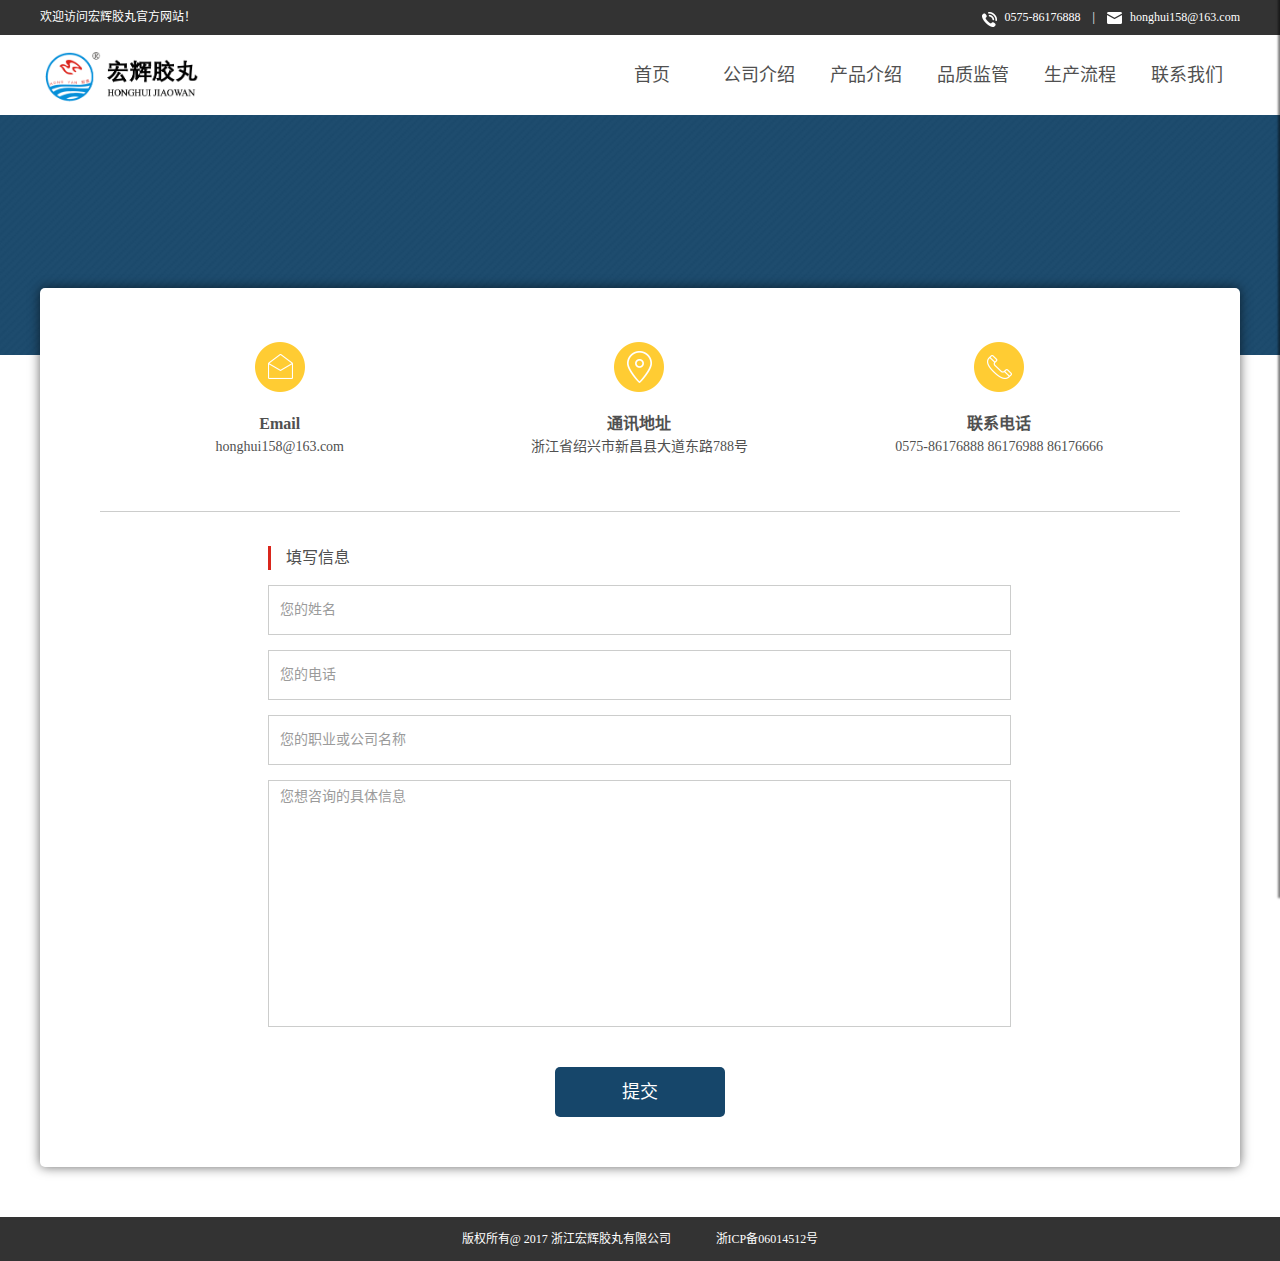
==== commit ad1123b1: "联系我们 修改" ====
--- a/templates/contact_US.html
+++ b/templates/contact_US.html
@@ -1,4 +1,4 @@
-﻿<!DOCTYPE html>
+<!DOCTYPE html>
 <html lang="zh-CN">
 	<head>
 		<meta name="viewport" content="width=device-width, initial-scale=1, maximum-scale=1">
@@ -6,94 +6,107 @@
 		<meta name="format-detection" content="telephone=no" />
 		<meta name="apple-mobile-web-app-capable" content="yes" />
 		<title>联系我们</title>
-		<!-- <link rel="stylesheet" href="http://www.hgcapsule.com/css/font-awesome.css"/> -->
-		<link rel="stylesheet" href="/static/css/bootstrap.css" />
-		<link rel="stylesheet" href="/static/css/css.css" />
-
 		<link rel="stylesheet" href="/static/css/default.css" />
-		<link rel="stylesheet" href="/static/css/swiper.min.css" />
 		<link rel="stylesheet" href="/static/css/freestyle.css" />
 		<link rel="stylesheet" href="/static/css/b_style.css" />
-
 		<script type="text/javascript" src="/static/js/jQuery.js"></script>
 		<script type="text/javascript" src="/static/js/jquery.SuperSlide.2.1.1.js" ></script>
 		<script type="text/javascript" src="/static/js/style.js"></script>
-		
-
 	</head>
 	<body>
+		<div class="container">
+			<!--top-->
 			<div class="topWrap clearfix">
-					<div class="top">
-						<p>欢迎访问宏辉胶丸官方网站！</p>
-						<div class="top_R">
-							<a href="#"><img src="/static/img/top_tell.png">0575-86176888</a><span>|</span>
-							<a href="#"><img src="/static/img/top_mell.png">honghui158@163.com</a>
-						</div>
+				<div class="top">
+					<p>欢迎访问宏辉胶丸官方网站！</p>
+					<div class="top_R">
+						<a href="#"><img src="/static/img/top_tell.png">0575-86176888</a><span>|</span>
+						<a href="#"><img src="/static/img/top_mell.png">honghui158@163.com</a>
 					</div>
 				</div>
-				<!--header-->
-				<div id="showRight"></div>
-				<div class="header">
-					<a href="index.html" class="logo"><img src="/static/img/logo.png"></a>
-					<ul>
-						<li><a href="index.html">首页</a></li>
-						<li><a href="company_introduction.html">公司介绍</a></li>
-						<!-- <li><a href="news_information.html">新闻动态</a></li> -->
-						<li><a href="product_introduction.html">产品介绍</a></li>
-						<li><a href="quality.html">品质监管</a></li>
-						<li><a href="production_process.html">生产流程</a></li>
-						<li><a href="contact_US.html" class="cur">联系我们</a></li>
-					</ul>
-					<a href="javascript:;" class="menu"></a>
-				</div>
-				<div id="Nav">
-					<ul>
-						<li><a href="index.html">首页</a></li>
-						<li><a href="company_introduction.html">公司介绍</a></li>
-						<!-- <li><a href="news_information.html">新闻动态</a></li> -->
-						<li><a href="product_introduction.html">产品介绍</a></li>
-						<li><a href="quality.html">品质监管</a></li>
-						<li><a href="production_process.html">生产流程</a></li>
-						<li><a href="contact_US.html">联系我们</a></li>
-					</ul>
-				</div>
+			</div>
+			<!--header-->
+			<div id="showRight"></div>
+			<div class="header">
+				<a href="index.html" class="logo"><img src="/static/img/logo.png"></a>
+				<ul>
+					<li><a href="index.html">首页 </a></li>
+					<li><a href="company_introduction.html">公司介绍</a></li>
+					<li><a href="product_introduction.html">产品介绍</a></li>
+					<li><a href="quality.html">品质监管</a></li>
+					<li><a href="production_process.html">生产流程</a></li>
+					<li><a href="contact_US.html">联系我们</a></li>
+				</ul>
+				<a href="javascript:;" class="menu"></a>
+			</div>
+			<div id="Nav">
+				<ul>
+					<li><a href="index.html">首页 </a></li>
+					<li><a href="company_introduction.html">公司介绍</a></li>
+					<li><a href="product_introduction.html">产品介绍</a></li>
+					<li><a href="quality.html">品质监管</a></li>
+					<li><a href="production_process.html">生产流程</a></li>
+					<li><a href="contact_US.html">联系我们</a></li>
+				</ul>
+			</div>
 			<!--banner-->
 			<div class="banner">
 				<a href="#"><img src="/static/temp/company_banner.jpg"></a>
 				<!-- <div class="case_bawz">
-					<h2>赶快联系我们吧！</h2>
-					<p>Contact with us!</p>
+
 				</div> -->
 			</div>
-			<!--case_内容-->	
-			<div class="case_introduction contact_Us" >
-				<div class="require_title" style="top: 0px; opacity: 1;">
-					<div class="require_tit">联系我们</div>
-					<div class="require_text">Contact us</div>
-				</div>	
-				<div class="col-sm-6">
-					<div class="require_title"  style="top: 0px; left:300px; opacity: 1;">
-							<div class="message_tit">
-								浙江宏辉胶丸有限公司
-							</div>
-							<div class="address_con">
-								<div><i class="fa fa-envelope-o"></i>联系人：徐洪平</div>
-								<div><i class="fa fa-map-marker" style="font-size: 16px;"></i>公司地址：浙江省新昌县大道东路788号</div>
-								<div><i class="fa fa-envelope"></i>邮政编码：312500</div>
-								<div><i class="fa fa-mobile" style="font-size: 18px;"></i>联系电话：0575-86176888 86176988 86176666</div>
-								<div><i class="fa fa-fax"></i>联系传真：0575-86176202 86176988</div>
-								<div><i class="fa fa-envelope-o"></i>企业邮箱：honghui158@163.com</div>
-							</div>
-					</div>
-				</div>
+			<!--case_内容-->
+			<div class="case_introduction contact_Us">
+				<ul>
+					<li>
+						<img src="/static/img/contact_icon1.png">
+						<div class="wz">
+							<p>Email</p>
+							<em>honghui158@163.com</em>
+						</div>
+					</li>
+					<li>
+						<img src="/static/img/contact_icon2.png">
+						<div class="wz">
+							<p>通讯地址</p>
+							<em>浙江省绍兴市新昌县大道东路788号</em>
+						</div>
+					</li>
+					<li>
+						<img src="/static/img/contact_icon3.png">
+						<div class="wz">
+							<p>联系电话</p>
+							<em>0575-86176888 86176988 86176666</em>
+						</div>
+					</li>
+				</ul>
+				<ol>
+					<h2>填写信息</h2>
+					<li>
+						<input type="text" class="inputA" value="您的姓名" onmouseover=this.focus(); this.select();
+		             onclick="if(value==defaultValue){value='';}" onBlur="if(!value){value=defaultValue;}">
+					</li>
+					<li>
+						<input type="text" class="inputA" value="您的电话" onmouseover=this.focus(); this.select();
+		             onclick="if(value==defaultValue){value='';}" onBlur="if(!value){value=defaultValue;}">
+					</li>
+					<li>
+						<input type="text" class="inputA" value="您的职业或公司名称" onmouseover=this.focus(); this.select();
+		             onclick="if(value==defaultValue){value='';}" onBlur="if(!value){value=defaultValue;}">
+					</li>
+					<li>
+						<textarea type="text" class="textarea" value="您想咨询的具体信息" onmouseover=this.focus(); this.select();
+		             onclick="if(value==defaultValue){value='';}" onBlur="if(!value){value=defaultValue;}">您想咨询的具体信息</textarea>
+					</li>
+					<input type="submit" class="submit" value="提交" />
+				</ol>
 			</div>
-			
-				
-				
-			
+
 			<!--footer-->
 			<div class="footerWrap">
 				<p>版权所有@ 2017 浙江宏辉胶丸有限公司<a href="#" title="17sucai">Reserved</a>浙ICP备06014512号</p>
 			</div>
+		</div>
 	</body>
 </html>
